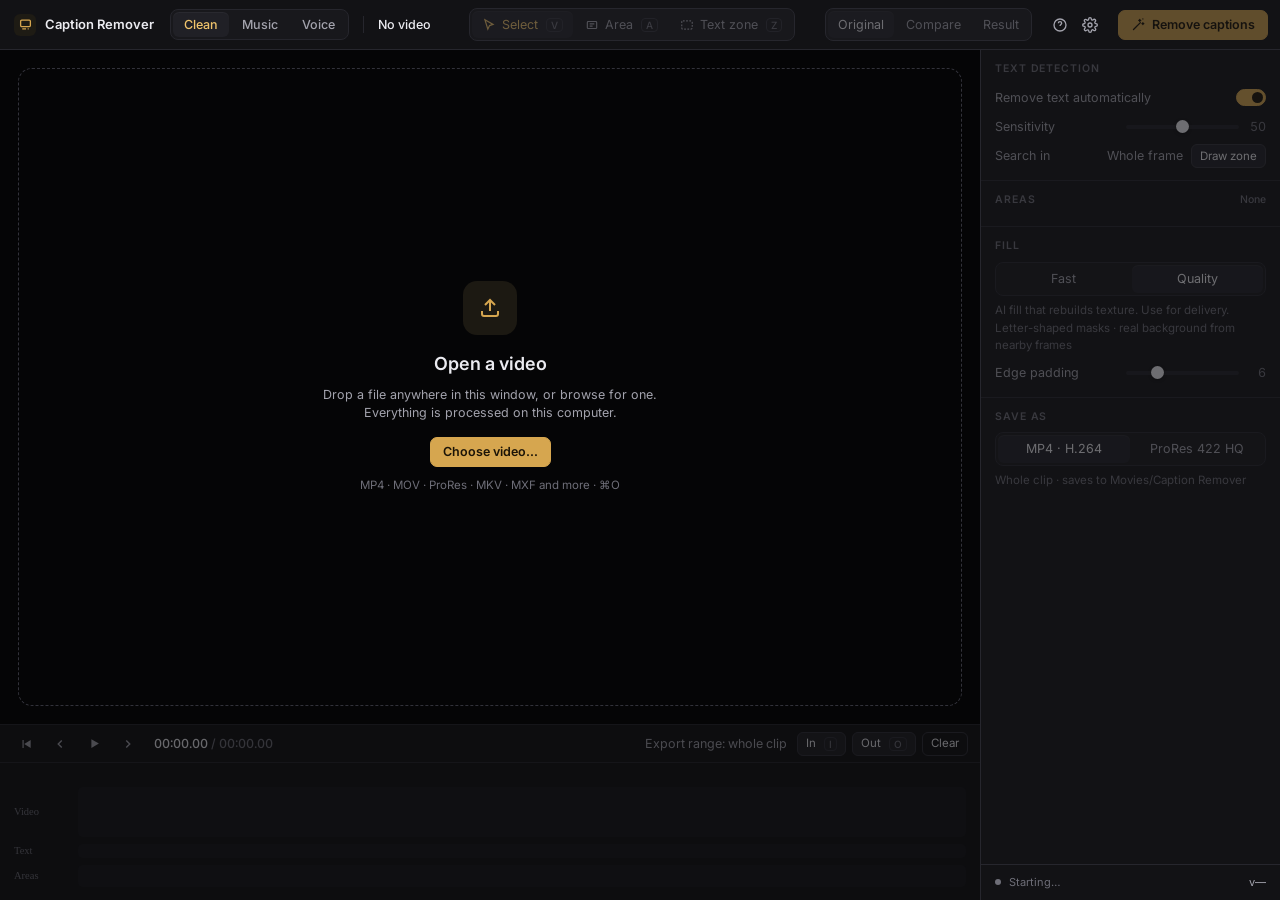
==== static/index.html @ a1551cdb "v1.6.1: verify GPU stem output against CPU, fresh stem cache, WAV stem playback, Export stems Co-Aut" ====
<!doctype html>
<html lang="en">
<head>
<meta charset="utf-8">
<meta name="viewport" content="width=device-width, initial-scale=1">
<title>Caption Remover</title>
<link rel="preconnect" href="https://fonts.googleapis.com">
<link href="https://fonts.googleapis.com/css2?family=Inter:wght@400;500;600;700&display=swap" rel="stylesheet">
<style>
:root{
  --bg:#0a0a0c; --p1:#121215; --p2:#18181c; --p3:#202026; --line:#26262d; --line2:#32323a;
  --tx:#ebebf0; --tx2:#a3a3ad; --tx3:#6e6e78;
  --gold:#d6a64f; --gold2:#f0c46c;
  --red:#ef5b5b; --amber:#f2b64a; --blue:#5aa2ff; --green:#41c48a;
  --tb:50px; --insp:300px; --tl:176px;
}
*{box-sizing:border-box;margin:0;padding:0}
html,body{height:100%;overflow:hidden;background:var(--bg);color:var(--tx);font:12.5px/1.4 Inter,-apple-system,system-ui,sans-serif;-webkit-font-smoothing:antialiased;user-select:none;-webkit-user-select:none}
button{font:inherit;color:inherit;background:none;border:0;cursor:pointer}
button:disabled{cursor:default;opacity:.4}
button:focus{outline:none} button:focus-visible{outline:2px solid rgba(214,166,79,.55);outline-offset:1px}
input[type=range]{-webkit-appearance:none;appearance:none;height:4px;border-radius:4px;background:var(--p3);outline:none;width:100%}
input[type=range]::-webkit-slider-thumb{-webkit-appearance:none;width:13px;height:13px;border-radius:50%;background:var(--tx);box-shadow:0 1px 3px rgba(0,0,0,.5)}
svg{display:block}

#app{display:grid;height:100vh;grid-template-rows:var(--tb) minmax(0,1fr) var(--tl);grid-template-columns:minmax(0,1fr) var(--insp);grid-template-areas:"tb tb" "stage insp" "tl insp"}
#tb{grid-area:tb} #stage{grid-area:stage} #insp{grid-area:insp} #tl{grid-area:tl}

/* ---------- toolbar ---------- */
#tb{display:flex;align-items:center;gap:14px;padding:0 12px 0 14px;background:var(--p1);border-bottom:1px solid var(--line);min-width:0}
.brand{display:flex;align-items:center;gap:9px;font-weight:600;font-size:13px;white-space:nowrap}
.brand i{width:22px;height:22px;border-radius:6px;background:#1e1b14;display:grid;place-items:center;color:var(--gold)}
.file{display:flex;align-items:center;gap:8px;min-width:0;padding-left:14px;border-left:1px solid var(--line);color:var(--tx2);overflow:hidden}
.file b{color:var(--tx);font-weight:500;max-width:240px;overflow:hidden;text-overflow:ellipsis;white-space:nowrap}
.file span{color:var(--tx3);white-space:nowrap}
.grow{flex:1}
.seg{display:flex;background:var(--p2);border:1px solid var(--line);border-radius:8px;padding:2px;gap:2px}
.seg button{display:flex;align-items:center;gap:6px;padding:5px 10px;border-radius:6px;color:var(--tx2);white-space:nowrap}
.seg button:hover:not(:disabled){color:var(--tx)}
.seg button.on{background:var(--p3);color:var(--tx);box-shadow:0 1px 0 rgba(255,255,255,.04) inset}
.seg.tools button.on{color:var(--gold2)}
kbd{font:500 10px Inter;color:var(--tx3);border:1px solid var(--line2);border-radius:4px;padding:0 4px;margin-left:2px}
.btn{display:inline-flex;align-items:center;justify-content:center;gap:6px;height:30px;padding:0 12px;border-radius:7px;background:var(--p3);border:1px solid var(--line2);color:var(--tx);white-space:nowrap}
.btn:hover:not(:disabled){border-color:#45454f}
.btn.gold{background:var(--gold);border-color:var(--gold);color:#1b1407;font-weight:600}
.btn.gold:hover:not(:disabled){background:var(--gold2);border-color:var(--gold2)}
.btn.sm{height:24px;padding:0 8px;font-size:11.5px;border-radius:6px}
.btn.ghost{background:none}

/* ---------- viewer ---------- */
#stage{position:relative;background:#050506;overflow:hidden;min-height:0}
#viewer{position:absolute;inset:0;display:flex;align-items:center;justify-content:center}
#vid,#fimg{display:block;object-fit:contain}
#after{position:absolute;display:none;pointer-events:none;object-fit:contain}
#divider{position:absolute;width:2px;background:var(--gold);display:none;cursor:ew-resize;z-index:4;touch-action:none}
#divider::after{content:"";position:absolute;top:50%;left:50%;width:22px;height:22px;transform:translate(-50%,-50%);border-radius:50%;background:var(--gold);box-shadow:0 2px 8px rgba(0,0,0,.6)}
#ov{position:absolute;inset:0;z-index:3;width:100%;height:100%}
.tag{position:absolute;top:10px;z-index:5;font-size:10.5px;font-weight:600;letter-spacing:.6px;padding:3px 8px;border-radius:5px;background:rgba(10,10,12,.78);display:none;pointer-events:none}
#tagL{left:10px} #tagR{right:10px;color:var(--gold2)}
#busy{position:absolute;inset:0;z-index:6;display:none;align-items:center;justify-content:center;background:rgba(5,5,6,.5)}
#busy div{display:flex;align-items:center;gap:10px;background:var(--p2);border:1px solid var(--line);padding:10px 14px;border-radius:9px}
.spin{display:inline-block;width:15px;height:15px;border-radius:50%;border:2px solid var(--line2);border-top-color:var(--gold);animation:sp .8s linear infinite;flex:none}
@keyframes sp{to{transform:rotate(360deg)}}
#empty{position:absolute;inset:18px;border:1.5px dashed var(--line2);border-radius:14px;display:flex;flex-direction:column;align-items:center;justify-content:center;gap:10px;text-align:center;z-index:7}
#empty .ic{width:54px;height:54px;border-radius:14px;background:#1c1912;color:var(--gold);display:grid;place-items:center;margin-bottom:6px}
#empty h2{font-size:18px;font-weight:600}
#empty p{color:var(--tx2);max-width:380px}
#empty .fmt{color:var(--tx3);font-size:11.5px}
#dropov{position:fixed;inset:6px;z-index:50;display:none;align-items:center;justify-content:center;background:rgba(10,10,12,.8);border:2px solid var(--gold);border-radius:12px;pointer-events:none}
#dropov div{font-size:16px;font-weight:600;color:var(--gold2)}

/* ---------- sheet (export) ---------- */
#sheet{position:absolute;inset:0;z-index:8;display:none;align-items:center;justify-content:center;background:rgba(5,5,6,.6)}
.card{width:380px;max-width:calc(100% - 32px);background:var(--p1);border:1px solid var(--line2);border-radius:12px;box-shadow:0 20px 50px rgba(0,0,0,.55);padding:18px}
.card h3{font-size:14px;font-weight:600;margin-bottom:12px;display:flex;align-items:center;gap:9px}
.sum{display:grid;grid-template-columns:76px 1fr;gap:7px 10px;margin-bottom:16px}
.sum dt{color:var(--tx3)} .sum dd{color:var(--tx);overflow:hidden;text-overflow:ellipsis;white-space:nowrap}
.acts{display:flex;justify-content:flex-end;gap:8px;flex-wrap:wrap}
.pbar{height:6px;background:var(--p3);border-radius:6px;overflow:hidden;margin:4px 0 8px}
.pbar i{display:block;height:100%;width:0;background:var(--gold);transition:width .35s}
.prow{display:flex;justify-content:space-between;color:var(--tx2);font-size:12px;margin-bottom:14px}
.err{color:var(--red);font-size:12px;margin:-4px 0 12px;word-break:break-word}
.ok{width:22px;height:22px;border-radius:50%;background:rgba(65,196,138,.15);color:var(--green);display:grid;place-items:center}

/* ---------- inspector ---------- */
#insp{background:var(--p1);border-left:1px solid var(--line);display:flex;flex-direction:column;min-height:0;overflow:hidden}
.sec{padding:12px 14px 11px;border-bottom:1px solid var(--line)}
.sec h4{font-size:10.5px;font-weight:600;letter-spacing:.9px;text-transform:uppercase;color:var(--tx3);margin-bottom:8px;display:flex;justify-content:space-between;align-items:center}
.sec h4 span{letter-spacing:0;text-transform:none;font-weight:500}
.row{display:flex;align-items:center;justify-content:space-between;gap:10px;min-height:26px}
.row+.row{margin-top:3px}
.row label{color:var(--tx2);white-space:nowrap}
.row .val{color:var(--tx3);font-variant-numeric:tabular-nums;width:24px;text-align:right}
.slider{display:flex;align-items:center;gap:8px;width:140px}
.tog{position:relative;width:30px;height:17px;flex:none}
.tog input{opacity:0;width:0;height:0;position:absolute}
.tog span{position:absolute;inset:0;border-radius:99px;background:var(--p3);border:1px solid var(--line2);transition:.15s;cursor:pointer}
.tog span::before{content:"";position:absolute;left:2px;top:2px;width:11px;height:11px;border-radius:50%;background:#d0d0d6;transition:.15s}
.tog input:checked+span{background:var(--gold);border-color:var(--gold)}
.tog input:checked+span::before{transform:translateX(13px);background:#1b1407}
.note{color:var(--tx3);font-size:11.5px;margin-top:6px;line-height:1.45}
.seg.full{width:100%} .seg.full button{flex:1;justify-content:center}
.area-card{background:var(--p2);border:1px solid var(--line);border-radius:8px;padding:9px 10px}
.area-card .t{display:flex;justify-content:space-between;align-items:center;margin-bottom:7px}
.area-card .t b{font-weight:600;color:var(--red)}
.area-card .t span{color:var(--tx2);font-variant-numeric:tabular-nums}
.grid2{display:grid;grid-template-columns:1fr 1fr;gap:6px}
#insp .foot{margin-top:auto;padding:10px 14px;display:flex;align-items:center;gap:8px;color:var(--tx3);font-size:11px;border-top:1px solid var(--line)}
#insp .foot .dot{width:6px;height:6px;border-radius:50%;background:var(--tx3)}
#insp .foot a{color:var(--tx2);cursor:pointer;margin-left:auto}
#insp .foot a:hover{color:var(--gold2)}
.disabled{opacity:.42;pointer-events:none}

/* ---------- timeline ---------- */
#tl{background:var(--p1);border-top:1px solid var(--line);display:flex;flex-direction:column;min-height:0}
.tlh{height:38px;flex:none;display:flex;align-items:center;gap:6px;padding:0 12px;border-bottom:1px solid var(--line)}
.ib{width:28px;height:26px;border-radius:6px;display:grid;place-items:center;color:var(--tx2)}
.ib:hover:not(:disabled){background:var(--p3);color:var(--tx)}
.tc{font:500 12.5px Inter;font-variant-numeric:tabular-nums;color:var(--tx);margin:0 8px 0 6px;min-width:150px}
.tc span{color:var(--tx3)}
.rng{color:var(--tx2);font-variant-numeric:tabular-nums;margin-right:4px;white-space:nowrap}
#tlwrap{flex:1;position:relative;min-height:0}
#tlc{position:absolute;inset:0;width:100%;height:100%;cursor:pointer;touch-action:none}

#toast{position:fixed;left:calc((100% - var(--insp))/2);bottom:calc(var(--tl) + 16px);transform:translateX(-50%) translateY(6px);background:#24242b;border:1px solid var(--line2);padding:8px 13px;border-radius:8px;opacity:0;transition:.18s;pointer-events:none;z-index:60;white-space:nowrap}
#toast.show{opacity:1;transform:translateX(-50%)}
#upd{position:fixed;top:calc(var(--tb) + 10px);right:calc(var(--insp) + 12px);width:310px;z-index:40;background:var(--p1);border:1px solid #5a4620;border-radius:11px;padding:13px 14px;box-shadow:0 14px 34px rgba(0,0,0,.5);display:none}
#upd b{color:var(--gold2);font-weight:600}
#upd .n{color:var(--tx2);font-size:11.5px;margin:5px 0 10px;max-height:52px;overflow:hidden}
#upd .acts{justify-content:flex-start}

/* ---------- settings & help ---------- */
.iconbar{display:flex;gap:2px}
#prefs{position:fixed;inset:0;z-index:70;display:none;align-items:center;justify-content:center;background:rgba(5,5,6,.62)}
.pcard{width:760px;height:520px;max-width:calc(100vw - 40px);max-height:calc(100vh - 40px);display:grid;grid-template-columns:186px 1fr;background:var(--p1);border:1px solid var(--line2);border-radius:14px;box-shadow:0 24px 60px rgba(0,0,0,.6);overflow:hidden}
.prail{background:var(--p2);border-right:1px solid var(--line);padding:16px 10px;display:flex;flex-direction:column;gap:2px}
.prail .ttl{display:flex;align-items:center;gap:9px;font-weight:600;padding:0 8px 14px}
.prail .ttl i{width:26px;height:26px;border-radius:7px;background:#1e1b14;color:var(--gold);display:grid;place-items:center}
.prail button{display:flex;align-items:center;gap:9px;padding:7px 9px;border-radius:7px;color:var(--tx2);text-align:left}
.prail button:hover{color:var(--tx);background:var(--p3)}
.prail button.on{background:var(--p3);color:var(--tx)}
.prail button svg{color:var(--tx3)} .prail button.on svg{color:var(--gold2)}
.prail .sp{flex:1}
.pbody{position:relative;display:flex;flex-direction:column;min-width:0;min-height:0}
.phead{display:flex;align-items:center;justify-content:space-between;padding:16px 20px 6px}
.phead h3{font-size:15px;font-weight:600}
.pclose{width:28px;height:28px;border-radius:7px;display:grid;place-items:center;color:var(--tx2)}
.pclose:hover{background:var(--p3);color:var(--tx)}
.ptab{display:none;padding:6px 20px 18px;overflow:hidden;flex:1;min-height:0}
.ptab.on{display:block}
.prow{display:flex;align-items:center;justify-content:space-between;gap:16px;padding:10px 0;border-bottom:1px solid var(--line)}
.prow:last-child{border-bottom:0}
.prow .l b{display:block;font-weight:500;color:var(--tx)}
.prow .l span{display:block;color:var(--tx3);font-size:11.5px;margin-top:2px;max-width:380px}
.path{max-width:300px;overflow:hidden;text-overflow:ellipsis;white-space:nowrap;color:var(--tx2);direction:rtl;text-align:left}
.steps{display:grid;grid-template-columns:1fr 1fr;gap:10px;margin:6px 0 14px}
.step{background:var(--p2);border:1px solid var(--line);border-radius:9px;padding:10px 11px}
.step b{display:flex;align-items:center;gap:7px;margin-bottom:3px;font-weight:600}
.step b i{width:18px;height:18px;border-radius:50%;background:var(--gold);color:#1b1407;font-style:normal;font-size:10.5px;display:grid;place-items:center}
.step span{color:var(--tx2);font-size:11.5px;line-height:1.45}
.keys{display:grid;grid-template-columns:repeat(3,1fr);gap:5px 14px;font-size:11.5px;color:var(--tx2)}
.keys div{display:flex;justify-content:space-between;align-items:center;gap:8px;white-space:nowrap} .keys kbd{margin:0;color:var(--tx2);white-space:nowrap}
.h5{font-size:10.5px;font-weight:600;letter-spacing:.9px;text-transform:uppercase;color:var(--tx3);margin:4px 0 8px}
.about{display:flex;gap:16px;align-items:center;padding:6px 0 14px;border-bottom:1px solid var(--line)}
.about .ai{width:64px;height:64px;border-radius:16px;background:#1c1912;color:var(--gold);display:grid;place-items:center;flex:none}
.about h2{font-size:17px;font-weight:600} .about p{color:var(--tx2);margin-top:2px}
.kv{display:grid;grid-template-columns:120px 1fr;gap:7px 12px;padding:12px 0;border-bottom:1px solid var(--line)}
.kv dt{color:var(--tx3)} .kv dd{color:var(--tx2)}
.credits{color:var(--tx3);font-size:11.5px;line-height:1.6;padding-top:10px}
.lnk{color:var(--gold2);cursor:pointer} .lnk:hover{text-decoration:underline}
.upbox{background:var(--p2);border:1px solid var(--line);border-radius:10px;padding:14px;margin:8px 0 6px}
.upbox .v{font-size:22px;font-weight:600;margin-bottom:2px}
/* ---------- Clean / Voice switch ---------- */
.wsw button{padding:4px 11px;font-weight:500}
.wsw button.on{color:var(--gold2)}
#voiceFrame{position:fixed;inset:0;width:100%;height:100%;border:0;z-index:90;display:none;background:var(--bg)}

/* ================= music tool ================= */
#app.music #stage,#app.music #insp,#app.music #tl,#app.music .file,#app.music #tools,#app.music #views,#app.music #exportBtn,#app.music .tbgrow2{display:none}
#musicView{display:none;grid-area:2/1/4/3;min-height:0;padding:10px;gap:8px;grid-template-columns:minmax(0,1fr) 250px;grid-template-rows:minmax(0,1fr) 46px minmax(0,1fr);background:var(--bg)}
#app.music #musicView{display:grid}
.deck{position:relative;background:var(--p1);border:1px solid var(--line);border-radius:12px;display:flex;flex-direction:column;min-height:0;min-width:0;overflow:hidden}
.deck.sel{border-color:#3d3524}
.deck.B.sel{border-color:#24364d}
.dhead{display:flex;align-items:center;gap:9px;height:34px;padding:0 10px;border-bottom:1px solid var(--line);flex:none;min-width:0}
.dbadge{width:22px;height:22px;border-radius:6px;display:grid;place-items:center;font-weight:700;font-size:12px;background:#2a2312;color:var(--gold2);flex:none}
.deck.B .dbadge{background:#14243a;color:#7cb6ff}
.dtitle{font-weight:600;white-space:nowrap;overflow:hidden;text-overflow:ellipsis;min-width:0}
.dmeta{color:var(--tx3);font-size:11.5px;white-space:nowrap;overflow:hidden;text-overflow:ellipsis;min-width:0}
.dsrc{flex:none;font-size:10.5px;padding:1px 6px;border-radius:99px;background:var(--p3);color:var(--tx2);white-space:nowrap}
.dsrc.fromst{background:rgba(65,196,138,.13);color:var(--green)}
.dsaved{font-size:11.5px;color:var(--tx2);white-space:nowrap;overflow:hidden;text-overflow:ellipsis;max-width:240px}
.dsaved a{color:var(--gold2);cursor:pointer}
.dwave{position:relative;flex:1;min-height:48px;cursor:grab;background:#0c0c0e;touch-action:none}
.dwave:active{cursor:grabbing}
.dwave canvas,.dover canvas{position:absolute;inset:0;width:100%;height:100%}
.dover{position:relative;height:22px;flex:none;cursor:pointer;border-top:1px solid var(--line);border-bottom:1px solid var(--line);background:#0e0e11}
.dempty{position:absolute;inset:34px 0 0 0;display:flex;flex-direction:column;align-items:center;justify-content:center;gap:6px;text-align:center;cursor:pointer;z-index:3;background:var(--p1)}
.dempty .ic{width:40px;height:40px;border-radius:11px;background:#1c1912;color:var(--gold);display:grid;place-items:center}
.deck.B .dempty .ic{background:#111b29;color:#7cb6ff}
.dempty b{font-size:14px} .dempty span{color:var(--tx3);font-size:12px}
.dbusy{position:absolute;inset:34px 0 0 0;display:none;align-items:center;justify-content:center;gap:10px;background:rgba(18,18,21,.86);z-index:4;color:var(--tx2)}
.dctl{display:grid;grid-template-columns:130px 202px 200px minmax(0,1fr);gap:0;height:100px;flex:none}
.dctl>div{padding:8px 10px;border-right:1px solid var(--line);min-width:0;display:flex;flex-direction:column;gap:5px}
.dctl>div:last-child{border-right:0}
.dl{font-size:10px;font-weight:600;letter-spacing:.9px;text-transform:uppercase;color:var(--tx3);display:flex;justify-content:space-between;align-items:center;gap:6px;white-space:nowrap}
.dl span{letter-spacing:0;text-transform:none;font-weight:500;color:var(--tx2)}
.trow{display:flex;align-items:center;gap:4px}
.trow .ibtn{width:24px}
.pbtn{width:38px;height:38px;border-radius:10px;background:var(--gold);color:#1b1407;display:grid;place-items:center;flex:none}
.pbtn:hover:not(:disabled){background:var(--gold2)}
.deck.B .pbtn{background:#4f8fe0;color:#08111f} .deck.B .pbtn:hover:not(:disabled){background:#6aa4ef}
.cbtn{height:38px;padding:0 8px;border-radius:10px;border:1px solid var(--line2);background:var(--p3);font-weight:600;font-size:11.5px}
.ibtn{width:26px;height:24px;border-radius:6px;border:1px solid var(--line2);background:var(--p3);display:grid;place-items:center;font-size:13px;line-height:1;color:var(--tx)}
.ibtn:hover:not(:disabled){border-color:#4a4a55}
.dtime{font-variant-numeric:tabular-nums;font-size:11.5px;color:var(--tx2);white-space:nowrap}
.dtime b{color:var(--tx);font-weight:600}
.bigv{font-size:17px;font-weight:700;font-variant-numeric:tabular-nums;white-space:nowrap;overflow:hidden;text-overflow:ellipsis}
.bigv small{font-size:11px;font-weight:500;color:var(--tx3);margin-left:4px}
.krow{display:flex;align-items:center;gap:3px}
.krow .sv{min-width:26px;text-align:center;font-weight:600;font-variant-numeric:tabular-nums}
.minib{height:24px;padding:0 7px;border-radius:6px;border:1px solid var(--line2);background:var(--p3);font-size:11px;white-space:nowrap}
.minib:hover:not(:disabled){border-color:#4a4a55}
.minib.on{background:var(--gold);border-color:var(--gold);color:#1b1407;font-weight:600}
.deck input[type=range]{height:3px}
.trange{display:flex;align-items:center;gap:6px}
.trange input{flex:1;min-width:40px}
.stems{display:grid;gap:4px 6px;grid-template-columns:repeat(var(--n,4),minmax(0,1fr));align-content:start}
.stem{display:flex;flex-direction:column;gap:3px;min-width:0}
.stem .sn{font-size:10.5px;font-weight:600;white-space:nowrap;overflow:hidden;text-overflow:ellipsis;display:flex;align-items:center;gap:4px}
.stem .sn i{width:7px;height:7px;border-radius:2px;flex:none}
.stem .sb{display:flex;gap:3px}
.stem .sb button{flex:1;height:20px;border-radius:5px;border:1px solid var(--line2);background:var(--p3);font-size:10px;font-weight:700;color:var(--tx2)}
.stem .sb button.m.on{background:#5a2222;border-color:#7a2d2d;color:#ffb3b3}
.stem .sb button.s.on{background:#5a4a1c;border-color:var(--gold);color:var(--gold2)}
.stem input{width:100%}
.stem.off .sn{color:var(--tx3);text-decoration:line-through}
.splitbox{display:flex;flex-direction:column;gap:6px;justify-content:center;height:100%}
.splitbox .note{margin:0}
.splitbox select{background:var(--p2);color:var(--tx);border:1px solid var(--line2);border-radius:6px;padding:3px 5px;font:inherit;font-size:11.5px}
.sprog{height:5px;background:var(--p3);border-radius:5px;overflow:hidden}
.sprog i{display:block;height:100%;width:0;background:var(--green);transition:width .3s}
#mixer{grid-column:1;grid-row:2;display:flex;align-items:center;gap:10px;padding:0 10px;background:var(--p1);border:1px solid var(--line);border-radius:12px;min-width:0}
#mixer .lbl{font-size:10px;font-weight:600;letter-spacing:.9px;text-transform:uppercase;color:var(--tx3)}
#mixer .grp{display:flex;align-items:center;gap:6px;white-space:nowrap}
#mixer .sep{width:1px;height:24px;background:var(--line)}
#mixStatus{font-size:11.5px;color:var(--tx2);white-space:nowrap;overflow:hidden;text-overflow:ellipsis;min-width:0;flex:1}
#mixStatus .mok{color:var(--green)} #mixStatus .mno{color:var(--amber)}
#xfade{width:120px}
#crate{grid-column:2;grid-row:1/4;background:var(--p1);border:1px solid var(--line);border-radius:12px;display:flex;flex-direction:column;min-height:0;overflow:hidden}
#crate .mhead{display:flex;align-items:center;justify-content:space-between;padding:0 10px;height:34px;border-bottom:1px solid var(--line);flex:none}
#crate h4{font-size:10.5px;font-weight:600;letter-spacing:.9px;text-transform:uppercase;color:var(--tx3)}
#crateRows{flex:1;min-height:0;overflow:hidden;display:flex;flex-direction:column}
.crow{display:grid;grid-template-columns:minmax(0,1fr) auto;gap:2px 6px;padding:6px 10px;border-bottom:1px solid var(--line);height:52px;align-content:center}
.crow .nm{font-weight:500;white-space:nowrap;overflow:hidden;text-overflow:ellipsis}
.crow .sub{grid-column:1;color:var(--tx3);font-size:11px;white-space:nowrap;overflow:hidden;text-overflow:ellipsis}
.crow .fit{font-size:11px;font-weight:700;text-align:right}
.crow .ld{grid-row:2;grid-column:2;display:flex;gap:3px}
.crow .ld button{width:22px;height:18px;border-radius:5px;border:1px solid var(--line2);background:var(--p3);font-size:10px;font-weight:700}
.crow .ld button.a:hover{border-color:var(--gold);color:var(--gold2)} .crow .ld button.b:hover{border-color:#4f8fe0;color:#7cb6ff}
.crow .ld button.x{color:var(--tx3)}
.cempty{flex:1;display:flex;flex-direction:column;align-items:center;justify-content:center;gap:6px;text-align:center;padding:16px;color:var(--tx3);font-size:12px;cursor:pointer}
.cempty b{color:var(--tx2);font-size:13px}
.cpager{display:flex;align-items:center;justify-content:space-between;gap:6px;padding:6px 10px;border-top:1px solid var(--line);color:var(--tx3);font-size:11px;flex:none}
#musicView.kb{grid-template-rows:minmax(0,1fr) 46px minmax(0,1fr) 134px}
#musicView.kb #crate{grid-row:1/5}
#kbd{display:none;grid-column:1;grid-row:4;background:var(--p1);border:1px solid var(--line);border-radius:12px;min-width:0;min-height:0;overflow:hidden;padding:8px;gap:10px}
#musicView.kb #kbd{display:flex}
#kbd .kside{display:flex;flex-direction:column;gap:6px;width:218px;flex:none;justify-content:space-between}
#kbd .krow{display:flex;align-items:center;gap:6px;white-space:nowrap}
#kbd .krow .lbl{width:44px;flex:none}
#kbd .kinfo{font-size:11.5px;line-height:16px;color:var(--tx2);white-space:nowrap;overflow:hidden;text-overflow:ellipsis}
#kbd .kinfo b{color:var(--gold2);font-weight:600}
#kbd .seg button{padding:3px 8px;font-size:11.5px}
#kbd .minib.on{color:var(--gold2);border-color:rgba(214,170,90,.5)}
#kbKeys{position:relative;flex:1;min-width:0;height:100%;user-select:none;-webkit-user-select:none;touch-action:none;cursor:pointer}
#kbKeys .wk,#kbKeys .bk{position:absolute;top:0;border-radius:0 0 5px 5px;display:flex;flex-direction:column;justify-content:flex-end;align-items:center;font-size:10px;font-weight:600;padding-bottom:5px;box-sizing:border-box;transition:background .06s}
#kbKeys .wk{height:100%;background:linear-gradient(#e9e6df,#f7f5f0);border:1px solid #2a2a2e;color:#55524c}
#kbKeys .bk{height:62%;background:linear-gradient(#26262a,#141416);border:1px solid #000;color:#b9b6ae;z-index:2;font-size:9px;padding-bottom:4px}
#kbKeys .wk.sc{background:linear-gradient(#e9dcc0,#f6ead0)}
#kbKeys .bk.sc{background:linear-gradient(#6b5528,#3f3216)}
#kbKeys .wk.tn{background:linear-gradient(#e3c27e,#f1d597);color:#3b2a08}
#kbKeys .bk.tn{background:linear-gradient(#b48a3c,#7d5d22);color:#fff3d6}
#kbKeys .wk.dn{background:#cfc9bc!important} #kbKeys .bk.dn{background:#4d4d55!important}
#kbKeys .oc{position:absolute;top:3px;font-size:9px;color:#8b877e;pointer-events:none;z-index:1}
#kbKeys .nm{pointer-events:none}
#kbKeys.nonames .nm{display:none}
#mxKeys{display:flex;align-items:center;gap:5px;white-space:nowrap;flex:none} #mxKeys svg{flex:none}
.stemsBox .dl .sx{font-size:10.5px;color:var(--gold2);padding:0 4px;border-radius:4px;letter-spacing:0;text-transform:none;font-weight:600}
.stemsBox .dl .sx:hover{background:var(--p3)}
#keyMenu{position:fixed;z-index:80;display:none;background:var(--p1);border:1px solid var(--line2);border-radius:10px;box-shadow:0 14px 34px rgba(0,0,0,.55);padding:6px;width:240px}
#keyMenu .t{font-size:10.5px;letter-spacing:.8px;text-transform:uppercase;color:var(--tx3);padding:4px 6px}
#keyMenu button{display:flex;justify-content:space-between;width:100%;padding:6px 8px;border-radius:6px;color:var(--tx2)}
#keyMenu button:hover{background:var(--p3);color:var(--tx)}
#keyMenu select{width:100%;margin-top:6px;background:var(--p2);color:var(--tx);border:1px solid var(--line2);border-radius:6px;padding:5px;font:inherit}
.keybtn{display:inline-flex;align-items:center;gap:3px;cursor:pointer;border-radius:5px;padding:0 2px;margin:0 -2px}
.keybtn:hover{background:var(--p3)}
#wsw{margin-left:2px}
</style>
<script src="/vendor/SignalsmithStretch.js"></script>
</head>
<body>
<div id="app">
  <!-- ================= toolbar ================= -->
  <header id="tb">
    <div class="brand"><i><svg width="13" height="13" viewBox="0 0 24 24" fill="none" stroke="currentColor" stroke-width="2.4"><rect x="3" y="4" width="18" height="12" rx="2"/><path d="M6 20h7M16 20h2"/></svg></i>Caption Remover</div>
    <div class="seg wsw" id="wsw" title="Switch workspace"><button data-w="clean" class="on" title="Remove captions and graphics from video">Clean</button><button data-w="music" title="Find songs that blend: tempo, key, transpose preview">Music</button><button data-w="voice" title="Transcribe, translate, dub and voiceover">Voice</button></div>
    <div class="file"><b id="fName">No video</b><span id="fMeta"></span></div>
    <div class="grow"></div>
    <div class="seg tools" id="tools">
      <button data-t="select" class="on" title="Select, move and resize areas (V)"><svg width="14" height="14" viewBox="0 0 24 24" fill="none" stroke="currentColor" stroke-width="2"><path d="M5 3l14 8-6 2-3 6z"/></svg>Select<kbd>V</kbd></button>
      <button data-t="area" title="Draw an area to remove: logos, lower thirds, graphics (A)"><svg width="14" height="14" viewBox="0 0 24 24" fill="none" stroke="currentColor" stroke-width="2"><rect x="4" y="6" width="16" height="12" rx="1.5"/><path d="M8 10h8M8 14h5"/></svg>Area<kbd>A</kbd></button>
      <button data-t="zone" title="Limit automatic text removal to a zone (Z)"><svg width="14" height="14" viewBox="0 0 24 24" fill="none" stroke="currentColor" stroke-width="2" stroke-dasharray="3 2.5"><rect x="3" y="5" width="18" height="14" rx="2"/></svg>Text zone<kbd>Z</kbd></button>
    </div>
    <div class="grow"></div>
    <div class="seg" id="views">
      <button data-v="original" class="on" title="Original (1)">Original</button>
      <button data-v="compare" title="Before / after split on this frame (2)">Compare</button>
      <button data-v="result" title="Result on this frame (3)">Result</button>
    </div>
    <div class="iconbar"><button class="ib" id="helpBtn" title="Help (?)"><svg width="16" height="16" viewBox="0 0 24 24" fill="none" stroke="currentColor" stroke-width="2"><circle cx="12" cy="12" r="9"/><path d="M9.5 9.5a2.5 2.5 0 015 0c0 1.7-2.5 2-2.5 4"/><path d="M12 17h.01"/></svg></button><button class="ib" id="setBtn" title="Settings (⌘,)"><svg width="16" height="16" viewBox="0 0 24 24" fill="none" stroke="currentColor" stroke-width="2"><circle cx="12" cy="12" r="3"/><path d="M19.4 15a1.7 1.7 0 00.3 1.8l.1.1a2 2 0 11-2.8 2.8l-.1-.1a1.7 1.7 0 00-1.8-.3 1.7 1.7 0 00-1 1.5V21a2 2 0 11-4 0v-.1a1.7 1.7 0 00-1.1-1.5 1.7 1.7 0 00-1.8.3l-.1.1a2 2 0 11-2.8-2.8l.1-.1a1.7 1.7 0 00.3-1.8 1.7 1.7 0 00-1.5-1H3a2 2 0 110-4h.1a1.7 1.7 0 001.5-1.1 1.7 1.7 0 00-.3-1.8l-.1-.1a2 2 0 112.8-2.8l.1.1a1.7 1.7 0 001.8.3H9a1.7 1.7 0 001-1.5V3a2 2 0 114 0v.1a1.7 1.7 0 001 1.5 1.7 1.7 0 001.8-.3l.1-.1a2 2 0 112.8 2.8l-.1.1a1.7 1.7 0 00-.3 1.8V9a1.7 1.7 0 001.5 1H21a2 2 0 110 4h-.1a1.7 1.7 0 00-1.5 1z"/></svg></button></div>
    <button class="btn gold" id="exportBtn" disabled title="Remove captions and save a clean copy (⌘E)"><svg width="15" height="15" viewBox="0 0 24 24" fill="none" stroke="currentColor" stroke-width="2.1" stroke-linecap="round"><path d="M4 20L15 9"/><path d="M14 4v3M12.5 5.5h3M19 9v3M17.5 10.5h3M19 3l.01 0"/></svg>Remove captions</button>
  </header>

  <!-- ================= viewer ================= -->
  <main id="stage">
    <div id="viewer">
      <video id="vid" preload="auto" muted playsinline style="display:none"></video>
      <img id="fimg" alt="" style="display:none">
    </div>
    <img id="after" alt="">
    <div id="divider"></div>
    <canvas id="ov"></canvas>
    <div class="tag" id="tagL">ORIGINAL</div><div class="tag" id="tagR">RESULT</div>
    <div id="empty">
      <div class="ic"><svg width="24" height="24" viewBox="0 0 24 24" fill="none" stroke="currentColor" stroke-width="2"><path d="M12 15V4M7 9l5-5 5 5"/><path d="M4 15v3a2 2 0 002 2h12a2 2 0 002-2v-3"/></svg></div>
      <h2>Open a video</h2>
      <p>Drop a file anywhere in this window, or browse for one. Everything is processed on this computer.</p>
      <button class="btn gold" id="browse" style="margin-top:6px">Choose video…</button>
      <div class="fmt">MP4 · MOV · ProRes · MKV · MXF and more · ⌘O</div>
    </div>
    <div id="busy"><div><i class="spin"></i><span id="busyTxt">Working…</span></div></div>
    <div id="sheet"><div class="card" id="card"></div></div>
  </main>

  <!-- ================= inspector ================= -->
  <aside id="insp">
    <div class="sec gate">
      <h4>Text detection <span id="scanInfo"></span></h4>
      <div class="row"><label for="auto">Remove text automatically</label><label class="tog"><input type="checkbox" id="auto" checked><span></span></label></div>
      <div class="row"><label>Sensitivity</label><div class="slider"><input type="range" id="sens" min="0" max="1" step="0.05" value="0.5"><span class="val" id="sensV">50</span></div></div>
      <div class="row"><label>Search in</label><div style="display:flex;gap:8px;align-items:center"><span id="zoneTxt" style="color:var(--tx2)">Whole frame</span><button class="btn sm" id="zoneBtn">Draw zone</button></div></div>
    </div>
    <div class="sec gate">
      <h4>Areas <span id="areaCount">None</span></h4>
      <div id="areaBox"></div>
    </div>
    <div class="sec gate">
      <h4>Fill</h4>
      <div class="seg full" id="mode"><button data-v="fast">Fast</button><button data-v="quality" class="on">Quality</button></div>
      <div class="note" id="modeNote">AI fill that rebuilds texture. Use for delivery.</div>
      <div class="note" id="smartNote" style="margin-top:2px"></div>
      <div class="row" style="margin-top:6px"><label>Edge padding</label><div class="slider"><input type="range" id="pad" min="0" max="24" step="1" value="6"><span class="val" id="padV">6</span></div></div>
    </div>
    <div class="sec gate" style="border-bottom:0">
      <h4>Save as</h4>
      <div class="seg full" id="fmt"><button data-v="mp4" class="on">MP4 · H.264</button><button data-v="prores">ProRes 422 HQ</button></div>
      <div class="note" id="rangeNote">Whole clip</div>
    </div>
    <div class="foot"><i class="dot" id="devDot"></i><span id="devTxt">Starting…</span><a id="verLink" title="Check for updates">v—</a></div>
  </aside>

  <!-- ================= timeline ================= -->
  <footer id="tl" class="disabled">
    <div class="tlh">
      <button class="ib" id="bStart" title="Go to start (Home)"><svg width="14" height="14" viewBox="0 0 24 24" fill="currentColor"><path d="M6 5h2v14H6zM20 5v14L9 12z"/></svg></button>
      <button class="ib" id="bBack" title="Previous frame (←, ⇧← = 10 frames)"><svg width="14" height="14" viewBox="0 0 24 24" fill="none" stroke="currentColor" stroke-width="2.4"><path d="M15 6l-6 6 6 6"/></svg></button>
      <button class="ib" id="bPlay" title="Play / pause (Space)"><svg id="playIc" width="15" height="15" viewBox="0 0 24 24" fill="currentColor"><path d="M7 5v14l12-7z"/></svg></button>
      <button class="ib" id="bFwd" title="Next frame (→, ⇧→ = 10 frames)"><svg width="14" height="14" viewBox="0 0 24 24" fill="none" stroke="currentColor" stroke-width="2.4"><path d="M9 6l6 6-6 6"/></svg></button>
      <div class="tc" id="tc">00:00.00 <span>/ 00:00.00</span></div>
      <div class="grow"></div>
      <span class="rng" id="rngTxt">Export range: whole clip</span>
      <button class="btn sm" id="bIn" title="Export starts at the playhead (I)">In<kbd>I</kbd></button>
      <button class="btn sm" id="bOut" title="Export ends at the playhead (O)">Out<kbd>O</kbd></button>
      <button class="btn sm ghost" id="bClr" title="Export the whole clip">Clear</button>
    </div>
    <div id="tlwrap"><canvas id="tlc"></canvas></div>
  </footer>
  <!-- ================= music tool ================= -->
  <section id="musicView">
    <div class="deck A" id="deckA" data-d="A"></div>
    <div id="mixer">
      <div class="grp"><button class="btn sm gold" id="mxPlay" title="Play / pause both decks together (Shift+Space)"><svg id="mxPlayIc" width="12" height="12" viewBox="0 0 24 24" fill="currentColor"><path d="M7 5v14l12-7z"/></svg><span id="mxPlayT">Play both</span></button></div>
      <div class="sep"></div>
      <div class="grp"><span class="lbl">Tempo</span><div class="seg" id="mxSync"><button data-v="free" class="on" title="Each deck keeps its own tempo">Independent</button><button data-v="sync" title="Lock both decks to one master tempo">Sync</button></div>
        <span class="lbl" id="mxLeadL" style="margin-left:4px">Leader</span><div class="seg" id="mxLead"><button data-v="A" class="on">A</button><button data-v="B">B</button></div>
        <button class="minib" id="mxAlign" title="Line up Deck B's beats with Deck A's (or the follower's with the leader's)">Align beats</button></div>
      <div class="sep"></div>
      <div id="mixStatus">Load a song into each deck</div>
      <div class="grp"><span class="lbl">A</span><input type="range" id="xfade" min="0" max="1" step="0.01" value="0.5" title="Crossfader (double-click to centre)"><span class="lbl">B</span></div>
      <button class="minib" id="mxKeys" title="Show a piano keyboard to check the key by ear (K)"><svg width="14" height="12" viewBox="0 0 28 20" fill="none" stroke="currentColor" stroke-width="2"><rect x="1" y="1" width="26" height="18" rx="2"/><path d="M8 1v18M14 1v18M20 1v18" stroke-width="1.6"/><path d="M6 1h4v10H6zM12 1h4v10h-4zM18 1h4v10h-4z" fill="currentColor" stroke="none"/></svg>Keys</button>
    </div>
    <div class="deck B" id="deckB" data-d="B"></div>
    <div id="kbd">
      <div class="kside">
        <div class="krow"><span class="lbl">Show</span><div class="seg" id="kbScale" title="Light up the notes of a deck's key (follows any key change you make)"><button data-v="off">Off</button><button data-v="sel">Selected</button><button data-v="A">A</button><button data-v="B">B</button></div></div>
        <div class="kinfo" id="kbInfo">Click the keys to play</div>
        <div class="krow"><button class="minib" id="kbNames" title="Note names on the keys (on / off)">Names</button><button class="minib" id="kbType" title="Play from your computer keyboard: A W S E D F T G Y H U J K; Z / X change octave">Type</button>
          <button class="minib" id="kbDn" title="Octave down (Z)">◀</button><span class="lbl" id="kbOct" style="width:auto">C3</span><button class="minib" id="kbUp" title="Octave up (X)">▶</button></div>
        <div class="krow"><button class="minib" id="kbChord" title="Play the key's root chord">Chord</button><button class="minib" id="kbRun" title="Play the key's scale up and down">Scale</button><button class="minib" id="kbDrone" title="Hold the key's root note under the music — if it sounds settled, that's the key">Drone</button><input type="range" id="kbVol" min="0" max="1" step="0.01" value="0.6" title="Keyboard volume" style="width:52px"></div>
      </div>
      <div id="kbKeys"></div>
    </div>
    <div id="crate">
      <div class="mhead"><h4>Library <span id="crCount" style="letter-spacing:0;text-transform:none;font-weight:500"></span></h4><button class="btn sm" id="crAdd" title="Add songs (⌘O)">Add songs…</button></div>
      <div id="crateRows"></div>
      <div class="cpager" id="crPager"></div>
    </div>
  </section>
</div>
<input type="file" id="mFile" accept="audio/*,video/*,.mp3,.wav,.m4a,.aac,.flac,.ogg,.aiff,.aif" hidden multiple>
<div id="keyMenu"></div>

<input type="file" id="file" accept="video/*,.mov,.mxf,.mkv,.avi,.m4v,.webm" hidden>

<div id="prefs">
 <div class="pcard">
  <nav class="prail">
   <div class="ttl"><i><svg width="14" height="14" viewBox="0 0 24 24" fill="none" stroke="currentColor" stroke-width="2.4"><rect x="3" y="4" width="18" height="12" rx="2"/><path d="M6 20h7M16 20h2"/></svg></i>Caption Remover</div>
   <button data-p="general" class="on"><svg width="15" height="15" viewBox="0 0 24 24" fill="none" stroke="currentColor" stroke-width="2" stroke-linecap="round"><circle cx="12" cy="12" r="3"/><path d="M12 2v3M12 19v3M2 12h3M19 12h3M4.9 4.9l2.1 2.1M17 17l2.1 2.1M4.9 19.1L7 17M17 7l2.1-2.1"/></svg>General</button>
   <button data-p="removal"><svg width="15" height="15" viewBox="0 0 24 24" fill="none" stroke="currentColor" stroke-width="2" stroke-linecap="round"><path d="M4 20L15 9"/><path d="M14 4v3M12.5 5.5h3M19 9v3M17.5 10.5h3"/></svg>Removal</button>
   <button data-p="updates"><svg width="15" height="15" viewBox="0 0 24 24" fill="none" stroke="currentColor" stroke-width="2" stroke-linecap="round"><path d="M21 12a9 9 0 11-3-6.7L21 8"/><path d="M21 3v5h-5"/></svg>Updates</button>
   <button data-p="help"><svg width="15" height="15" viewBox="0 0 24 24" fill="none" stroke="currentColor" stroke-width="2" stroke-linecap="round"><circle cx="12" cy="12" r="9"/><path d="M9.5 9.5a2.5 2.5 0 015 0c0 1.7-2.5 2-2.5 4"/><path d="M12 17h.01"/></svg>Help</button>
   <button data-p="about"><svg width="15" height="15" viewBox="0 0 24 24" fill="none" stroke="currentColor" stroke-width="2" stroke-linecap="round"><circle cx="12" cy="12" r="9"/><path d="M12 11v6M12 7.5h.01"/></svg>About</button>
   <div class="sp"></div>
   <div style="color:var(--tx3);font-size:11px;padding:0 9px" id="pVer">v—</div>
  </nav>
  <div class="pbody">
   <div class="phead"><h3 id="pTitle">General</h3><button class="pclose" id="pClose" title="Close (Esc)"><svg width="15" height="15" viewBox="0 0 24 24" fill="none" stroke="currentColor" stroke-width="2" stroke-linecap="round"><path d="M6 6l12 12M18 6L6 18"/></svg></button></div>

   <section class="ptab on" data-p="general">
    <div class="prow"><div class="l"><b>Save cleaned videos to</b><span class="path" id="pOut" title="">—</span></div>
      <div style="display:flex;gap:6px"><button class="btn sm" id="pOutShow">Show</button><button class="btn sm" id="pOutChange">Change…</button></div></div>
    <div class="prow"><div class="l"><b>Default quality</b><span>Used for each new video. You can still switch per video.</span></div>
      <div class="seg" id="pMode"><button data-v="fast">Fast</button><button data-v="quality">Quality</button></div></div>
    <div class="prow"><div class="l"><b>Default format</b><span>MP4 for sharing, ProRes for editing in Premiere or Resolve.</span></div>
      <div class="seg" id="pFmt"><button data-v="mp4">MP4</button><button data-v="prores">ProRes 422 HQ</button></div></div>
    <div class="prow"><div class="l"><b>Check for updates automatically</b><span>Looks once each time the app opens. Nothing installs without your click.</span></div>
      <label class="tog"><input type="checkbox" id="pAuto"><span></span></label></div>
   </section>

   <section class="ptab" data-p="removal">
    <div class="prow"><div class="l"><b>Letter-shaped masks</b><span>Removes only the letters, outlines and caption boxes, not whole rectangles. Gives much cleaner results.</span></div>
      <label class="tog"><input type="checkbox" id="pPrecise"><span></span></label></div>
    <div class="prow"><div class="l"><b>Use real background from nearby frames</b><span>When the camera or captions move, copies what was actually behind the text instead of guessing.</span></div>
      <label class="tog"><input type="checkbox" id="pTemporal"><span></span></label></div>
    <div class="prow"><div class="l"><b>Steady fill on still shots</b><span>Keeps patches from shimmering when the camera doesn't move.</span></div>
      <label class="tog"><input type="checkbox" id="pStab"><span></span></label></div>
    <div class="prow"><div class="l"><b>Look for text</b><span>More often catches fast word-by-word captions sooner, but takes longer.</span></div>
      <div class="seg" id="pEvery"><button data-v="1">Every frame</button><button data-v="2">Every 2nd</button><button data-v="3">Every 3rd</button></div></div>
    <div style="display:flex;justify-content:flex-end;padding-top:12px"><button class="btn sm ghost" id="pReset">Restore recommended</button></div>
   </section>

   <section class="ptab" data-p="updates">
    <div class="upbox"><div class="v" id="uCur">v—</div><div style="color:var(--tx2)" id="uStatus">Checking…</div></div>
    <div class="note" id="uNotes" style="min-height:40px;margin:10px 0 14px;color:var(--tx2)"></div>
    <div style="display:flex;gap:8px"><button class="btn gold" id="uCheck">Check now</button><button class="btn" id="uInstall" style="display:none">Update now</button></div>
    <div class="note" style="margin-top:16px">Updates are small (a few hundred KB) and keep your settings. If an update ever fails to start, the app automatically goes back to the previous version.</div>
   </section>

   <section class="ptab" data-p="help">
    <div class="steps">
     <div class="step"><b><i>1</i>Open a video</b><span>Drop it on the window or press ⌘O. Text is found automatically and shown in amber.</span></div>
     <div class="step"><b><i>2</i>Mark anything else</b><span>Use the Area tool (A) for logos, lower thirds or stickers. Drag its ends on the timeline to set when it shows.</span></div>
     <div class="step"><b><i>3</i>Check a frame</b><span>Press Compare (2) to see before and after. Adjust padding or the text zone if something remains.</span></div>
     <div class="step"><b><i>4</i>Remove captions</b><span>Press the gold button (⌘E). Set In and Out (I, O) to do only part of the clip.</span></div>
    </div>
    <div class="h5">Shortcuts</div>
    <div class="keys">
     <div>Play / pause<kbd>Space</kbd></div><div>Frame back / fwd<kbd>← →</kbd></div><div>10 frames<kbd>⇧ ← →</kbd></div>
     <div>Select<kbd>V</kbd></div><div>Area tool<kbd>A</kbd></div><div>Text zone<kbd>Z</kbd></div>
     <div>Set In / Out<kbd>I  O</kbd></div><div>Before / after views<kbd>1 2 3</kbd></div><div>Delete area<kbd>⌫</kbd></div>
     <div>Music: key / piano<kbd>[ ]  K</kbd></div><div>Open video / songs<kbd>⌘O</kbd></div><div>Remove captions<kbd>⌘E</kbd></div><div>Settings<kbd>⌘,</kbd></div>
    </div>
    <div class="h5" style="margin-top:14px">Tips</div>
    <div class="note" style="margin-top:0;color:var(--tx2)">Need captions, a dub or a re-said line? Switch to <b style="color:var(--tx)">Voice</b> at the top left. Real text in the scene getting removed? Draw a Text zone over the captions. Leftover outlines? Raise Edge padding. Missed faint text? Raise Sensitivity.</div>
   </section>

   <section class="ptab" data-p="about">
    <div class="about"><div class="ai"><svg width="30" height="30" viewBox="0 0 24 24" fill="none" stroke="currentColor" stroke-width="1.8"><rect x="3" y="4" width="18" height="12" rx="2"/><path d="M6 20h7M16 20h2"/></svg></div>
     <div><h2>Caption Remover</h2><p>Removes burned-in captions, subtitles and graphics from video, entirely on this computer.</p></div></div>
    <dl class="kv"><dt>Version</dt><dd id="aVer">—</dd><dt>Processing on</dt><dd id="aDev">—</dd><dt>Made by</dt><dd>The Tru Studio · <span class="lnk" id="aSite">thetrustudio.com</span></dd>
     <dt>Troubleshooting</dt><dd><span class="lnk" id="aLog">Show log file</span> · <span class="lnk" id="aData">Show app data folder</span></dd></dl>
    <div class="credits">Built with open-source software: LaMa inpainting model (Apache 2.0), EasyOCR / CRAFT text detection (Apache 2.0), Demucs stem separation (MIT), BS-RoFormer vocal separation (MIT code), Signalsmith Stretch (MIT), librosa (ISC), Rubber Band via pedalboard (GPL), PyTorch (BSD), OpenCV (Apache 2.0), FFmpeg (LGPL/GPL). Voice tools: Voicebox (MIT), Whisper (MIT) and the voice models it downloads, each under its own licence. © 2026 The Tru Studio.</div>
   </section>
  </div>
 </div>
</div>
<iframe id="voiceFrame" title="Voice"></iframe>
<div id="dropov"><div id="dropTxt">Drop to open</div></div>
<div id="toast"></div>
<div id="upd">
  <div><b id="updT">Update available</b></div>
  <div class="n" id="updN"></div>
  <div class="pbar" id="updBar" style="display:none"><i id="updBarI"></i></div>
  <div class="err" id="updE" style="margin:0 0 8px"></div>
  <div class="acts"><button class="btn gold sm" id="updGo">Update now</button><button class="btn sm ghost" id="updLater">Later</button></div>
</div>

<script>
'use strict';
const $=id=>document.getElementById(id);
const S={vid:null,info:null,name:'',regions:[],zone:null,scan:[],scanN:16,tool:'select',view:'original',mode:'quality',fmt:'mp4',
  inT:null,outT:null,sel:-1,t:0,useImg:false,job:null,jobState:null,thumbs:null,preview:null,split:.5,drag:null,tdrag:null};
const SYS={native:false,folder:'Finder',output_dir:'',version:''};
const PREF={precise:true,temporal:true,stabilise:true,detect_every:3,auto_update:true,default_mode:'quality',default_fmt:'mp4',output_dir:''};

/* ================= helpers ================= */
const fmtT=(t,full)=>{ if(t==null||isNaN(t)) return '--:--'; t=Math.max(0,t); const m=Math.floor(t/60), s=t-m*60;
  return String(m).padStart(2,'0')+':'+(full?s.toFixed(2).padStart(5,'0'):String(Math.floor(s)).padStart(2,'0')); };
function toast(m){ const e=$('toast'); e.textContent=m; e.classList.add('show'); clearTimeout(e._t); e._t=setTimeout(()=>e.classList.remove('show'),2400); }
async function api(path,body){
  const r=await fetch(path,body===undefined?{}:{method:'POST',headers:{'Content-Type':'application/json'},body:JSON.stringify(body)});
  if(!r.ok){ let m=r.statusText; try{m=(await r.json()).detail||m}catch(e){} throw new Error(m); } return r;
}
function busy(on,txt){ $('busy').style.display=on?'flex':'none'; if(txt) $('busyTxt').textContent=txt; }
const dur=()=>S.info?S.info.duration:0, fps=()=>S.info?.fps||30;
const esc=s=>String(s).replace(/[&<>"]/g,c=>({'&':'&amp;','<':'&lt;','>':'&gt;','"':'&quot;'}[c]));
function seg(id,cb){ $(id).querySelectorAll('button').forEach(b=>b.addEventListener('click',()=>{ if(b.disabled) return; setSeg(id,b.dataset.v||b.dataset.t); cb(b.dataset.v||b.dataset.t); })); }
function setSeg(id,val){ $(id).querySelectorAll('button').forEach(x=>x.classList.toggle('on',(x.dataset.v||x.dataset.t)===val)); }
const folderName=()=>(SYS.output_dir||'Movies/Caption Remover').replace(/^.*[\/\\](Movies|Videos)[\/\\]/,'$1 › ');
function gate(on){ document.querySelectorAll('.gate').forEach(e=>e.classList.toggle('disabled',!on)); $('tl').classList.toggle('disabled',!on);
  ['tools','views'].forEach(id=>$(id).querySelectorAll('button').forEach(b=>b.disabled=!on)); }
gate(false);

/* ================= system / updates ================= */
fetch('/api/system').then(r=>r.json()).then(d=>{ Object.assign(SYS,d);
  $('devTxt').textContent=({mps:'Apple GPU',cuda:'NVIDIA GPU',cpu:'CPU'}[d.device]||d.device)+(d.dev?' · dev mode':'');
  $('devDot').style.background=d.device==='cpu'?'var(--amber)':'var(--green)';
  $('verLink').textContent='v'+d.version; updateNotes(); });
async function checkUpdate(manual){
  try{ const d=await (await api('/api/update/check')).json();
    if(d.available){ $('updT').textContent=`Version ${d.version} is available`; $('updN').textContent=d.notes||''; $('updE').textContent='';
      $('updBar').style.display='none'; const b=$('updGo'); b.textContent='Update now'; b.disabled=false; b.dataset.m='install'; $('upd').style.display='block'; }
    else if(manual) toast(d.enabled===false?'Updates are off in this copy':(d.error?'Couldn’t check for updates':`You’re up to date (v${d.current})`));
  }catch(e){ if(manual) toast('Couldn’t check for updates'); }
}
$('verLink').onclick=()=>checkUpdate(true);
$('updLater').onclick=()=>$('upd').style.display='none';
$('updGo').onclick=async()=>{
  const b=$('updGo');
  if(b.dataset.m==='restart'){ try{ await api('/api/update/restart',{}); b.textContent='Restarting…'; b.disabled=true; }catch(e){ $('updE').textContent=e.message; } return; }
  b.disabled=true; b.textContent='Downloading…'; $('updBar').style.display='block'; $('updE').textContent='';
  try{ await api('/api/update/install',{}); }catch(e){ $('updE').textContent=e.message; b.disabled=false; b.textContent='Try again'; return; }
  const tick=async()=>{ const st=await (await api('/api/update/status')).json(); $('updBarI').style.width=(100*st.progress)+'%';
    if(st.state==='downloading'||st.state==='installing'){ b.textContent=st.state==='installing'?'Installing…':`Downloading… ${Math.round(100*st.progress)}%`; setTimeout(tick,400); return; }
    if(st.state==='ready'){ $('updBar').style.display='none'; $('updT').textContent=`Version ${st.version} is ready`;
      $('updN').textContent=st.needs_setup?'Restart to finish. New components will install for a minute or two.':'Restart to finish. Takes a few seconds.';
      b.dataset.m='restart'; b.disabled=false; b.textContent='Restart now'; }
    else { $('updE').textContent=st.error||'Update failed'; b.disabled=false; b.textContent='Try again'; } };
  tick();
};
setTimeout(()=>{ if(PREF.auto_update!==false) checkUpdate(false); },2500);

/* ================= open video ================= */
$('browse').onclick=e=>{ e.stopPropagation(); $('file').click(); };
$('empty').onclick=()=>$('file').click(); $('empty').style.cursor='pointer';
$('file').onchange=e=>{ if(e.target.files[0]) openFile(e.target.files[0]); e.target.value=''; };
let dragDepth=0;
const hasFiles=e=>e.dataTransfer && [...(e.dataTransfer.types||[])].includes('Files');
document.addEventListener('dragenter',e=>{ if(!hasFiles(e)) return; e.preventDefault(); if(++dragDepth===1 && !isExporting()){ $('dropTxt').textContent=MODE==='music'?musicDropLabel():'Drop to open'; $('dropov').style.display='flex'; } });
document.addEventListener('dragleave',e=>{ if(!hasFiles(e)) return; e.preventDefault(); if(--dragDepth<=0){ dragDepth=0; $('dropov').style.display='none'; } });
document.addEventListener('dragover',e=>e.preventDefault());
document.addEventListener('drop',e=>{ e.preventDefault(); dragDepth=0; $('dropov').style.display='none';
  if(MODE==='music'){ musicDrop([...e.dataTransfer.files], e.target); return; }
  const f=e.dataTransfer.files[0]; if(f && !isExporting()) openFile(f); });
function isExporting(){ return ['queued','running'].includes(S.jobState); }

function openFile(file){
  busy(true,'Opening '+file.name+'…'); $('empty').style.display='none';
  const fd=new FormData(); fd.append('file',file);
  const x=new XMLHttpRequest(); x.open('POST','/api/upload');
  x.upload.onprogress=e=>{ if(e.lengthComputable) $('busyTxt').textContent=`Opening ${file.name}… ${Math.round(100*e.loaded/e.total)}%`; };
  x.onerror=()=>{ busy(false); if(!S.vid) $('empty').style.display='flex'; toast('Could not open that file'); };
  x.onload=()=>{
    busy(false);
    if(x.status!==200){ let m='Could not open that file'; try{m=JSON.parse(x.responseText).detail}catch(e){} if(!S.vid) $('empty').style.display='flex'; toast(m); return; }
    const d=JSON.parse(x.responseText);
    Object.assign(S,{vid:d.id,info:d.info,name:d.name||file.name,regions:[],zone:null,scan:[],inT:null,outT:null,sel:-1,t:0,useImg:false,thumbs:null,preview:null,view:'original'});
    gate(true); setSeg('views','original'); setTool('select'); $('exportBtn').disabled=false;
    $('fName').textContent=S.name; $('fName').title=S.name;
    $('fMeta').textContent=`${d.info.width}×${d.info.height} · ${(+d.info.fps).toFixed(d.info.fps%1?2:0)} fps · ${fmtT(d.info.duration)}`;
    const v=$('vid'); v.style.display='block'; $('fimg').style.display='none'; v.src='/api/video/'+d.id;
    v.onloadedmetadata=()=>{ v.currentTime=Math.min(0.5,dur()/3); };
    v.onerror=()=>switchToImg();
    setTimeout(()=>{ if(S.vid===d.id && !v.videoWidth) switchToImg(); },3000);
    const im=new Image(); im.onload=()=>{ if(S.vid===d.id){ S.thumbs=im; drawTL(); } }; im.src=`/api/thumbs/${d.id}?n=${thumbCount()}&h=90`;
    renderInspector(); layout(); scan();
  };
  x.send(fd);
}
function switchToImg(){ if(S.useImg) return; S.useImg=true; $('vid').style.display='none'; $('fimg').style.display='block'; showFrame(); }
function thumbCount(){ const w=$('tlwrap').clientWidth-LBL-14; const ar=S.info?S.info.width/S.info.height:16/9; return Math.max(6,Math.min(60,Math.round(w/(FH*ar)))); }

async function scan(){
  const id=S.vid; $('scanInfo').innerHTML='<i class="spin" style="width:10px;height:10px;border-width:1.5px;vertical-align:-1px"></i> scanning';
  try{ const d=await (await api('/api/scan/'+id,{sensitivity:+$('sens').value,n:S.scanN})).json(); if(id!==S.vid) return;
    S.scan=d.hits; const k=new Set(d.hits.map(h=>h.t.toFixed(3))).size;
    $('scanInfo').textContent=k?`found in ${k} of ${S.scanN} samples`:'none found'; drawOV(); drawTL(); }
  catch(e){ $('scanInfo').textContent='scan failed'; }
}

/* ================= playback ================= */
const V=$('vid');
const curT=()=>S.useImg?S.t:V.currentTime;
function setT(t){ if(!S.info) return; t=Math.max(0,Math.min(dur()-1/fps()/2,t));
  if(S.view!=='original' && Math.abs(t-curT())>1e-3) setView('original');
  if(S.useImg){ S.t=t; showFrame(); } else V.currentTime=t; sync(); }
function showFrame(){ $('fimg').src=`/api/frame/${S.vid}?t=${S.t.toFixed(3)}`; $('fimg').onload=()=>layout(); sync(); }
function sync(){ const t=curT(); $('tc').innerHTML=`${fmtT(t,true)} <span>/ ${fmtT(dur(),true)}</span>`; drawTL(); drawOV(); }
V.addEventListener('timeupdate',sync); V.addEventListener('seeked',sync); V.addEventListener('loadeddata',layout);
V.addEventListener('play',()=>{ $('playIc').innerHTML='<path d="M6 5h4v14H6zM14 5h4v14h-4z"/>'; loop(); });
V.addEventListener('pause',()=>{ $('playIc').innerHTML='<path d="M7 5v14l12-7z"/>'; sync(); });
V.addEventListener('ended',()=>{ $('playIc').innerHTML='<path d="M7 5v14l12-7z"/>'; });
function loop(){ if(!V.paused){ sync(); requestAnimationFrame(loop);} }
function togglePlay(){ if(!S.vid) return; if(S.useImg) return toast('Playback isn’t available for this format. Scrub the timeline instead.');
  if(V.paused){ setView('original'); V.play(); } else V.pause(); }
$('bPlay').onclick=togglePlay; $('bBack').onclick=()=>setT(curT()-1/fps()); $('bFwd').onclick=()=>setT(curT()+1/fps()); $('bStart').onclick=()=>setT(0);

/* ================= viewer geometry ================= */
const OV=$('ov'), OX=OV.getContext('2d');
function picRect(){ const st=$('stage').getBoundingClientRect(), pad=S.info?14:0; const iw=S.info?.width||16, ih=S.info?.height||9;
  const s=Math.min((st.width-2*pad)/iw,(st.height-2*pad)/ih), w=iw*s, h=ih*s; return {x:(st.width-w)/2, y:(st.height-h)/2, w, h}; }
function layout(){
  const st=$('stage').getBoundingClientRect(), d=devicePixelRatio||1;
  OV.width=Math.round(st.width*d); OV.height=Math.round(st.height*d); OX.setTransform(d,0,0,d,0,0);
  const r=picRect(); Object.assign($('after').style,{left:r.x+'px',top:r.y+'px',width:r.w+'px',height:r.h+'px'});
  ['vid','fimg'].forEach(id=>{ const e=$(id); e.style.width=r.w+'px'; e.style.height=r.h+'px'; });
  applySplit(); drawOV();
}
new ResizeObserver(layout).observe($('stage'));
new ResizeObserver(()=>sizeTL()).observe($('tlwrap'));
const toPx=(b,r)=>[r.x+b[0]*r.w, r.y+b[1]*r.h, (b[2]-b[0])*r.w, (b[3]-b[1])*r.h];
function normPt(x,y){ const r=picRect(); return [Math.max(0,Math.min(1,(x-r.x)/r.w)), Math.max(0,Math.min(1,(y-r.y)/r.h))]; }
const active=(g,t)=>(g.start==null||t>=g.start-1e-3)&&(g.end==null||t<=g.end+1e-3);

function drawOV(){
  const st=$('stage').getBoundingClientRect(); OX.clearRect(0,0,st.width,st.height);
  if(!S.info || S.view!=='original') return;
  const r=picRect(), t=curT();
  if($('auto').checked){
    const near=S.scan.filter(h=>Math.abs(h.t-t)<=dur()/S.scanN*0.6);
    OX.fillStyle='rgba(242,182,74,.10)'; OX.strokeStyle='rgba(242,182,74,.6)'; OX.lineWidth=1; OX.setLineDash([4,3]);
    near.forEach(h=>{ const p=toPx(h.box,r); OX.fillRect(...p); OX.strokeRect(...p); }); OX.setLineDash([]);
  }
  if(S.zone){ const p=toPx(S.zone,r); OX.setLineDash([7,5]); OX.strokeStyle='#5aa2ff'; OX.lineWidth=1.5; OX.strokeRect(...p); OX.setLineDash([]);
    OX.fillStyle='#5aa2ff'; OX.font='600 10px Inter'; OX.fillText('TEXT ZONE',p[0]+6,p[1]+14); }
  S.regions.forEach((g,i)=>{ if(i!==S.sel) drawArea(g,i,r,t); });
  if(S.sel>=0 && S.regions[S.sel]) drawArea(S.regions[S.sel],S.sel,r,t);
  const d=S.drag; if(d && d.kind==='new'){ OX.setLineDash([4,3]); OX.strokeStyle=d.tool==='zone'?'#5aa2ff':'#ef5b5b'; OX.lineWidth=1.5;
    OX.strokeRect(Math.min(d.x0,d.x1),Math.min(d.y0,d.y1),Math.abs(d.x1-d.x0),Math.abs(d.y1-d.y0)); OX.setLineDash([]); }
}
function drawArea(g,i,r,t){
  const on=active(g,t), p=toPx(g.box,r), sel=i===S.sel;
  OX.fillStyle=on?'rgba(239,91,91,.20)':'rgba(239,91,91,.05)'; OX.fillRect(...p);
  OX.strokeStyle=on?'#ef5b5b':'rgba(239,91,91,.45)'; OX.lineWidth=sel?2:1.25; OX.strokeRect(...p);
  const ly=p[1]>=18?p[1]-16:p[1];
  OX.fillStyle=on?'#ef5b5b':'rgba(239,91,91,.5)'; OX.fillRect(p[0],ly,18,16); OX.fillStyle='#fff'; OX.font='600 10.5px Inter'; OX.fillText(String(i+1),p[0]+5.5,ly+11.5);
  if(sel) handles(p).forEach(h=>{ OX.fillStyle='#fff'; OX.fillRect(h[0]-4,h[1]-4,8,8); OX.strokeStyle='#ef5b5b'; OX.lineWidth=1.5; OX.strokeRect(h[0]-4,h[1]-4,8,8); });
}
const handles=p=>[[p[0],p[1]],[p[0]+p[2],p[1]],[p[0],p[1]+p[3]],[p[0]+p[2],p[1]+p[3]]];
function hitArea(x,y){ const r=picRect();
  if(S.sel>=0 && S.regions[S.sel]){ const hs=handles(toPx(S.regions[S.sel].box,r)); for(let k=0;k<4;k++) if(Math.abs(x-hs[k][0])<=7&&Math.abs(y-hs[k][1])<=7) return {i:S.sel,corner:k}; }
  for(let i=S.regions.length-1;i>=0;i--){ const p=toPx(S.regions[i].box,r); if(x>=p[0]&&x<=p[0]+p[2]&&y>=p[1]&&y<=p[1]+p[3]) return {i}; }
  return null; }

OV.addEventListener('pointerdown',e=>{
  if(!S.info || S.view!=='original') return;
  const b=OV.getBoundingClientRect(), x=e.clientX-b.left, y=e.clientY-b.top;
  if(!V.paused) V.pause();
  if(S.tool==='select'){ const h=hitArea(x,y);
    if(h){ S.sel=h.i; S.drag={kind:h.corner!=null?'resize':'move',i:h.i,corner:h.corner,x0:x,y0:y,orig:[...S.regions[h.i].box]}; }
    else S.sel=-1;
    renderInspector(); drawTL(); }
  else S.drag={kind:'new',tool:S.tool,x0:x,y0:y,x1:x,y1:y};
  OV.setPointerCapture(e.pointerId); drawOV();
});
OV.addEventListener('pointermove',e=>{
  const b=OV.getBoundingClientRect(), x=e.clientX-b.left, y=e.clientY-b.top, d=S.drag;
  if(!d){ if(!S.info) return; if(S.tool==='select'){ const h=hitArea(x,y); OV.style.cursor=h?(h.corner!=null?(h.corner===0||h.corner===3?'nwse-resize':'nesw-resize'):'move'):'default'; } else OV.style.cursor='crosshair'; return; }
  const r=picRect();
  if(d.kind==='new'){ d.x1=x; d.y1=y; }
  else if(d.kind==='move'){ const o=d.orig,w=o[2]-o[0],h=o[3]-o[1],dx=(x-d.x0)/r.w,dy=(y-d.y0)/r.h;
    const nx=Math.max(0,Math.min(1-w,o[0]+dx)), ny=Math.max(0,Math.min(1-h,o[1]+dy)); S.regions[d.i].box=[nx,ny,nx+w,ny+h]; }
  else { const [px,py]=normPt(x,y), o=[...d.orig];
    if(d.corner===0||d.corner===2) o[0]=Math.min(px,o[2]-.01); else o[2]=Math.max(px,o[0]+.01);
    if(d.corner<2) o[1]=Math.min(py,o[3]-.01); else o[3]=Math.max(py,o[1]+.01); S.regions[d.i].box=o; }
  drawOV();
});
OV.addEventListener('pointerup',()=>{
  const d=S.drag; S.drag=null; if(!d) return;
  if(d.kind==='new'){ const [a,b]=normPt(Math.min(d.x0,d.x1),Math.min(d.y0,d.y1)), [c,f]=normPt(Math.max(d.x0,d.x1),Math.max(d.y0,d.y1));
    if(c-a>.006 && f-b>.006){
      if(d.tool==='zone'){ S.zone=[a,b,c,f]; toast('Text zone set: automatic removal only looks inside it'); }
      else { S.regions.push({box:[a,b,c,f],start:null,end:null}); S.sel=S.regions.length-1; }
      setTool('select'); invalidatePreview(); } }
  else invalidatePreview();
  renderInspector(); drawOV(); drawTL();
});

/* ================= tools / views ================= */
function setTool(t){ S.tool=t; setSeg('tools',t); OV.style.cursor=t==='select'?'default':'crosshair'; }
seg('tools',t=>setTool(t));
seg('views',v=>setView(v));
function setView(v){ if(!S.vid) return; S.view=v; setSeg('views',v);
  if(v!=='original'){ if(!V.paused) V.pause(); renderPreview(); }
  applySplit(); drawOV(); }
function settings(){
  const off=S.inT||0;
  return {auto_text:$('auto').checked,zone:S.zone,mode:S.mode,padding:+$('pad').value,sensitivity:+$('sens').value,
    stabilise:PREF.stabilise,precise:PREF.precise,temporal:PREF.temporal,fmt:S.fmt,
    start:S.inT,end:S.outT,detect_every:+PREF.detect_every||3,
    regions:S.regions.map(g=>({box:g.box,start:g.start==null?null:Math.max(0,g.start-off),end:g.end==null?null:Math.max(0,g.end-off)}))};
}
function previewSettings(){ const s=settings(); s.regions=S.regions.map(g=>({box:g.box,start:g.start,end:g.end})); delete s.start; delete s.end; return s; }
function invalidatePreview(){ if(S.view!=='original'){ clearTimeout(invalidatePreview._t); invalidatePreview._t=setTimeout(renderPreview,300); } }
let pvSeq=0;
async function renderPreview(){
  if(!S.vid) return; const t=curT(), key=JSON.stringify([t.toFixed(3),previewSettings()]);
  if(S.preview && S.preview.key===key){ applySplit(); return; }
  const seq=++pvSeq; busy(true,S.mode==='quality'?'Rendering result with AI fill…':'Rendering result…');
  try{ const r=await api('/api/preview/'+S.vid,{t,settings:previewSettings()}); const url=URL.createObjectURL(await r.blob());
    if(seq!==pvSeq) return;
    await new Promise(res=>{ const a=$('after'); a.onload=res; a.onerror=res; a.src=url; });
    S.preview={key}; applySplit(); }
  catch(e){ if(seq===pvSeq){ toast('Preview failed: '+e.message); setView('original'); } }
  finally{ if(seq===pvSeq) busy(false); }
}
function applySplit(){
  const a=$('after'), dv=$('divider'), r=picRect(), show=S.view!=='original' && S.preview;
  a.style.display=show?'block':'none'; $('tagR').style.display=show?'block':'none';
  $('tagL').style.display=show&&S.view==='compare'?'block':'none'; dv.style.display=show&&S.view==='compare'?'block':'none';
  if(!show) return;
  if(S.view==='result'){ a.style.clipPath='none'; return; }
  const x=r.w*S.split; a.style.clipPath=`inset(0 0 0 ${x}px)`;
  Object.assign(dv.style,{left:(r.x+x-1)+'px',top:r.y+'px',height:r.h+'px'});
}
$('divider').addEventListener('pointerdown',e=>{ e.preventDefault(); const dv=$('divider'); dv.setPointerCapture(e.pointerId);
  dv.onpointermove=ev=>{ const st=$('stage').getBoundingClientRect(), r=picRect(); S.split=Math.max(0,Math.min(1,(ev.clientX-st.left-r.x)/r.w)); applySplit(); };
  dv.onpointerup=()=>{ dv.onpointermove=null; }; });

/* ================= inspector ================= */
$('sens').oninput=e=>{ $('sensV').textContent=Math.round(e.target.value*100); };
$('sens').onchange=()=>{ invalidatePreview(); scan(); };
$('pad').oninput=e=>{ $('padV').textContent=e.target.value; }; $('pad').onchange=invalidatePreview;
$('auto').onchange=()=>{ drawOV(); drawTL(); invalidatePreview(); };
$('zoneBtn').onclick=()=>{ if(S.zone){ S.zone=null; renderInspector(); drawOV(); invalidatePreview(); } else { setTool('zone'); toast('Drag on the video to draw the text zone'); } };
seg('mode',v=>{ S.mode=v; $('modeNote').textContent=v==='fast'?'Quick smudge fill for drafts and checks.':'AI fill that rebuilds texture. Use for delivery.'; invalidatePreview(); });
seg('fmt',v=>{ S.fmt=v; updateNotes(); });
function updateNotes(){
  const whole=S.inT==null&&S.outT==null, range=whole?'Whole clip':`${fmtT(S.inT??0,true)} – ${fmtT(S.outT??dur(),true)}`;
  $('rangeNote').textContent=`${range} · saves to ${folderName()}`;
  $('rngTxt').textContent=whole?'Export range: whole clip':`Export range: ${range}`;
}
function renderInspector(){
  $('zoneTxt').textContent=S.zone?'Text zone':'Whole frame'; $('zoneBtn').textContent=S.zone?'Clear zone':'Draw zone';
  const n=S.regions.length; $('areaCount').textContent=n?`${n} area${n>1?'s':''}`:'None';
  const box=$('areaBox');
  if(S.sel>=0 && S.regions[S.sel]){ const g=S.regions[S.sel];
    const rng=(g.start==null&&g.end==null)?'Whole clip':`${fmtT(g.start??0,true)} – ${fmtT(g.end??dur(),true)}`;
    box.innerHTML=`<div class="area-card"><div class="t"><b>Area ${S.sel+1}</b><span>${rng}</span></div>
      <div class="grid2"><button class="btn sm" data-a="s" title="Area starts at the playhead">Starts here</button><button class="btn sm" data-a="e" title="Area ends at the playhead">Ends here</button>
      <button class="btn sm" data-a="w">Whole clip</button><button class="btn sm" data-a="d" style="color:var(--red)">Delete</button></div></div>`;
    box.querySelectorAll('button').forEach(b=>b.onclick=()=>areaAct(b.dataset.a));
  } else box.innerHTML=`<div class="note" style="margin-top:0">${n?'Select an area on the video or timeline to edit it. Drag its ends on the timeline to set when it applies.':'Use the <b style="color:var(--tx2)">Area</b> tool to cover logos, lower thirds, stickers or any graphic. Text is found automatically.'}</div>`;
  updateNotes();
}
function areaAct(a){ const g=S.regions[S.sel]; if(!g) return; const t=+curT().toFixed(3);
  if(a==='s'){ g.start=t>0.001?t:null; if(g.end!=null&&g.end<=t) g.end=null; }
  if(a==='e'){ g.end=t<dur()-0.001?t:null; if(g.start!=null&&g.start>=t) g.start=null; }
  if(a==='w'){ g.start=null; g.end=null; }
  if(a==='d'){ S.regions.splice(S.sel,1); S.sel=-1; }
  renderInspector(); drawOV(); drawTL(); invalidatePreview(); }

/* ================= timeline ================= */
const TC=$('tlc'), TX=TC.getContext('2d'); const LBL=78, FH=50;
let TW=0, THh=0;
function sizeTL(){ const w=$('tlwrap'), d=devicePixelRatio||1; TW=w.clientWidth; THh=w.clientHeight; TC.width=Math.round(TW*d); TC.height=Math.round(THh*d); TX.setTransform(d,0,0,d,0,0); drawTL(); }
function geo(){ const x0=LBL, x1=TW-14, film=[24,24+FH], text=[film[1]+7,film[1]+21], area=[text[1]+7,text[1]+29]; return {x0,x1,rul:[0,20],film,text,area}; }
const t2x=(t,g)=>g.x0+(g.x1-g.x0)*(dur()?t/dur():0), x2t=(x,g)=>Math.max(0,Math.min(dur(),(x-g.x0)/(g.x1-g.x0)*dur()));
function rr(x,y,w,h,r){ TX.beginPath(); if(TX.roundRect) TX.roundRect(x,y,Math.max(0,w),h,r); else TX.rect(x,y,Math.max(0,w),h); }
function drawTL(){
  if(!TW) return; const g=geo(); TX.clearRect(0,0,TW,THh);
  TX.font='500 10.5px Inter'; TX.textBaseline='middle';
  TX.fillStyle='#6e6e78'; [['Video',g.film],['Text',g.text],['Areas',g.area]].forEach(([l,r])=>TX.fillText(l,14,(r[0]+r[1])/2));
  TX.fillStyle='#17171b'; [g.film,g.text,g.area].forEach(r=>{ rr(g.x0,r[0],g.x1-g.x0,r[1]-r[0],5); TX.fill(); });
  if(!S.info || !dur()) return;
  // ruler
  const pps=(g.x1-g.x0)/dur(); const steps=[.5,1,2,5,10,15,30,60,120,300,600]; const step=steps.find(s=>s*pps>=68)||600;
  TX.fillStyle='#6e6e78'; TX.strokeStyle='#2c2c33'; TX.lineWidth=1;
  const lbl=t=>step>=1?fmtT(t):fmtT(t).slice(0,3)+(t%60).toFixed(1).padStart(4,'0');
  for(let i=0;i*step<=dur()+1e-6;i++){ const t=i*step, x=Math.round(t2x(t,g))+.5; TX.beginPath(); TX.moveTo(x,12); TX.lineTo(x,20); TX.stroke(); if(x<g.x1-34) TX.fillText(lbl(t),x+4,8); }
  for(let i=1;i*step/4<dur();i++){ const t=i*step/4; if(i%4===0) continue; const x=Math.round(t2x(t,g))+.5; TX.beginPath(); TX.moveTo(x,17); TX.lineTo(x,20); TX.stroke(); }
  // filmstrip
  if(S.thumbs && S.thumbs.height){ TX.save(); rr(g.x0,g.film[0],g.x1-g.x0,FH,5); TX.clip();
    const ar=S.info.width/S.info.height, n=Math.max(1,Math.round(S.thumbs.width/(S.thumbs.height*ar))), tw=S.thumbs.width/n, cw=(g.x1-g.x0)/n, sh0=S.thumbs.height;
    for(let i=0;i<n;i++){ const sa=tw/sh0, ca=cw/FH; let sw=tw, sh=sh0, sx=i*tw, sy=0;
      if(ca<sa){ sw=sh*ca; sx+=(tw-sw)/2; } else { sh=sw/ca; sy=(sh0-sh)/2; }
      TX.drawImage(S.thumbs,sx,sy,sw,sh,g.x0+i*cw,g.film[0],cw+.6,FH); }
    TX.restore(); }
  // text lane
  if($('auto').checked){ const times=[...new Set(S.scan.map(h=>h.t))], cell=(g.x1-g.x0)/S.scanN;
    TX.fillStyle='rgba(242,182,74,.85)'; times.forEach(t=>{ rr(t2x(t,g)-cell/2+1,g.text[0]+3,cell-2,g.text[1]-g.text[0]-6,3); TX.fill(); }); }
  else { TX.fillStyle='#4a4a52'; TX.fillText('Automatic text removal is off',g.x0+8,(g.text[0]+g.text[1])/2); }
  // areas lane
  const order=S.regions.map((_,i)=>i).filter(i=>i!==S.sel); if(S.sel>=0 && S.regions[S.sel]) order.push(S.sel);
  order.forEach(i=>{ const a=S.regions[i], xs=t2x(a.start??0,g), xe=t2x(a.end??dur(),g), sel=i===S.sel, h=g.area[1]-g.area[0]-4;
    TX.fillStyle=sel?'rgba(239,91,91,.55)':'rgba(239,91,91,.28)'; rr(xs,g.area[0]+2,Math.max(4,xe-xs),h,4); TX.fill();
    TX.strokeStyle=sel?'#ff8a8a':'rgba(239,91,91,.7)'; TX.lineWidth=1; TX.stroke();
    if(xe-xs>44){ TX.fillStyle='#fff'; TX.fillText('Area '+(i+1),xs+8,(g.area[0]+g.area[1])/2); }
    if(sel){ TX.fillStyle='#fff'; TX.fillRect(xs+2,g.area[0]+6,2,h-8); TX.fillRect(xe-4,g.area[0]+6,2,h-8); } });
  if(!S.regions.length){ TX.fillStyle='#4a4a52'; TX.fillText('Areas you draw on the video appear here',g.x0+8,(g.area[0]+g.area[1])/2); }
  // export range
  if(S.inT!=null||S.outT!=null){ const xi=t2x(S.inT??0,g), xo=t2x(S.outT??dur(),g); TX.fillStyle='rgba(5,5,6,.66)';
    TX.fillRect(g.x0,g.film[0],xi-g.x0,g.area[1]-g.film[0]); TX.fillRect(xo,g.film[0],g.x1-xo,g.area[1]-g.film[0]);
    TX.fillStyle='#d6a64f';
    if(S.inT!=null){ TX.beginPath(); TX.moveTo(xi,1); TX.lineTo(xi+9,1); TX.lineTo(xi,12); TX.fill(); TX.fillRect(xi,1,1.5,g.area[1]); }
    if(S.outT!=null){ TX.beginPath(); TX.moveTo(xo,1); TX.lineTo(xo-9,1); TX.lineTo(xo,12); TX.fill(); TX.fillRect(xo-1.5,1,1.5,g.area[1]); } }
  // playhead
  const px=Math.round(t2x(curT(),g))+.5; TX.strokeStyle='#f0c46c'; TX.lineWidth=1.5; TX.beginPath(); TX.moveTo(px,6); TX.lineTo(px,g.area[1]+2); TX.stroke();
  TX.fillStyle='#f0c46c'; TX.beginPath(); TX.moveTo(px-5,0); TX.lineTo(px+5,0); TX.lineTo(px+5,6); TX.lineTo(px,11); TX.lineTo(px-5,6); TX.fill();
}
function tlHit(x,y){ const g=geo();
  if(y<=g.rul[1]+2){ if(S.inT!=null&&Math.abs(x-t2x(S.inT,g))<=8) return {kind:'in'}; if(S.outT!=null&&Math.abs(x-t2x(S.outT,g))<=8) return {kind:'out'}; }
  if(y>=g.area[0]&&y<=g.area[1]){ const order=S.regions.map((_,i)=>i); if(S.sel>=0){ order.splice(S.sel,1); order.push(S.sel); }
    for(let k=order.length-1;k>=0;k--){ const i=order[k], a=S.regions[i], xs=t2x(a.start??0,g), xe=t2x(a.end??dur(),g);
      if(x>=xs-5&&x<=xe+5){ if(Math.abs(x-xs)<=6) return {kind:'aS',i}; if(Math.abs(x-xe)<=6) return {kind:'aE',i}; return {kind:'aM',i,t0:x2t(x,g),s:a.start??0,e:a.end??dur()}; } }
    return {kind:'scrub',clear:true}; }
  return {kind:'scrub'}; }
TC.addEventListener('pointerdown',e=>{
  if(!S.info) return; const b=TC.getBoundingClientRect(), x=e.clientX-b.left, y=e.clientY-b.top, g=geo();
  if(x<g.x0-4) return; const h=tlHit(x,y);
  if(h.i!=null){ S.sel=h.i; renderInspector(); drawOV(); } else if(h.clear && S.sel>=0){ S.sel=-1; renderInspector(); drawOV(); }
  S.tdrag=h; TC.setPointerCapture(e.pointerId); if(!V.paused) V.pause();
  if(h.kind==='scrub') tlMove(x,g); else drawTL(); });
TC.addEventListener('pointermove',e=>{ const b=TC.getBoundingClientRect(), x=e.clientX-b.left, y=e.clientY-b.top, g=geo();
  if(!S.tdrag){ const h=S.info?tlHit(x,y):{kind:''}; TC.style.cursor=['aS','aE','in','out'].includes(h.kind)?'ew-resize':h.kind==='aM'?'grab':'pointer'; return; }
  tlMove(x,g); });
TC.addEventListener('pointerup',()=>{ if(S.tdrag && S.tdrag.kind!=='scrub') invalidatePreview(); S.tdrag=null; renderInspector(); });
function tlMove(x,g){ const d=S.tdrag; if(!d) return; const t=+x2t(x,g).toFixed(3), D=dur(), minL=.1;
  if(d.kind==='scrub') setT(t);
  else if(d.kind==='in'){ S.inT=Math.min(t,(S.outT??D)-minL); if(S.inT<=0.001) S.inT=null; updateNotes(); drawTL(); }
  else if(d.kind==='out'){ S.outT=Math.max(t,(S.inT??0)+minL); if(S.outT>=D-0.001) S.outT=null; updateNotes(); drawTL(); }
  else { const a=S.regions[d.i];
    if(d.kind==='aS'){ a.start=Math.min(t,(a.end??D)-minL); if(a.start<=0.001) a.start=null; }
    else if(d.kind==='aE'){ a.end=Math.max(t,(a.start??0)+minL); if(a.end>=D-0.001) a.end=null; }
    else { const len=d.e-d.s; if(len>=D-0.001) return; const s=Math.max(0,Math.min(D-len,d.s+(t-d.t0))); a.start=s<=0.001?null:+s.toFixed(3); a.end=s+len>=D-0.001?null:+(s+len).toFixed(3); }
    renderInspector(); drawTL(); drawOV(); } }
$('bIn').onclick=()=>{ const t=+curT().toFixed(3); S.inT=t>0.001?t:null; if(S.outT!=null&&S.outT<=t) S.outT=null; updateNotes(); drawTL(); };
$('bOut').onclick=()=>{ const t=+curT().toFixed(3); S.outT=t<dur()-0.001?t:null; if(S.inT!=null&&S.inT>=t) S.inT=null; updateNotes(); drawTL(); };
$('bClr').onclick=()=>{ S.inT=S.outT=null; updateNotes(); drawTL(); };

/* ================= export ================= */
const EXPORT_IC='<svg width="15" height="15" viewBox="0 0 24 24" fill="none" stroke="currentColor" stroke-width="2.1" stroke-linecap="round"><path d="M4 20L15 9"/><path d="M14 4v3M12.5 5.5h3M19 9v3M17.5 10.5h3M19 3l.01 0"/></svg>Remove captions';
function sheet(html){ $('card').innerHTML=html; $('sheet').style.display='flex'; }
function closeSheet(){ $('sheet').style.display='none'; }
$('exportBtn').onclick=()=>{ if(isExporting()) $('sheet').style.display='flex'; else openExport(); };
function openExport(){
  if(!S.vid||isExporting()) return;
  if(!$('auto').checked && !S.regions.length) return toast('Turn on automatic text removal or draw at least one area');
  V.pause(); const base=S.name.replace(/\.[^.]+$/,''), ext=S.fmt==='prores'?'.mov':'.mp4';
  const range=(S.inT==null&&S.outT==null)?`Whole clip · ${fmtT(dur(),true)}`:`${fmtT(S.inT??0,true)} – ${fmtT(S.outT??dur(),true)}`;
  const what=[$('auto').checked?'Text'+(S.zone?' (in zone)':''):null, S.regions.length?`${S.regions.length} area${S.regions.length>1?'s':''}`:null].filter(Boolean).join(' + ');
  sheet(`<h3>Remove captions</h3><dl class="sum">
    <dt>File</dt><dd title="${esc(base)}_clean${ext}">${esc(base)}_clean${ext}</dd>
    <dt>Removes</dt><dd>${what}</dd>
    <dt>Range</dt><dd>${range}</dd>
    <dt>Fill</dt><dd>${S.mode==='quality'?'Quality (AI)':'Fast'}${PREF.temporal?' · uses nearby frames':''}</dd>
    <dt>Format</dt><dd>${S.fmt==='prores'?'ProRes 422 HQ':'MP4 · H.264'} · original audio</dd>
    <dt>Saves to</dt><dd>${esc(folderName())}</dd></dl>
    <div class="acts"><button class="btn ghost" id="xCancel">Cancel</button><button class="btn gold" id="xGo">Start</button></div>`);
  $('xCancel').onclick=closeSheet; $('xGo').onclick=startExport; $('xGo').focus();
}
async function startExport(){
  try{ const d=await (await api('/api/process/'+S.vid,{settings:settings()})).json(); S.job=d.job; S.jobState='queued';
    sheet(`<h3><i class="spin"></i><span id="pS">Starting…</span></h3><div class="pbar"><i id="pB"></i></div>
      <div class="prow"><span id="pP">0%</span><span id="pE"></span></div>
      <div class="acts"><button class="btn ghost" id="pHide" title="Keep working while it runs">Hide</button><button class="btn" id="pC">Cancel</button></div>`);
    $('pC').onclick=()=>api('/api/cancel/'+S.job,{}); $('pHide').onclick=()=>{ closeSheet(); toast('Still working. Click the progress button to check on it.'); }; poll(); }
  catch(e){ toast(e.message); }
}
async function poll(){
  let d; try{ d=await (await api('/api/status/'+S.job)).json(); }catch(e){ setTimeout(poll,1500); return; }
  S.jobState=d.state; const pct=Math.round(100*d.progress), run=d.state==='running'||d.state==='queued';
  if(run) $('exportBtn').innerHTML=`<i class="spin" style="border-color:rgba(0,0,0,.2);border-top-color:#1b1407"></i>${pct}%`;
  if($('pS')){ $('pS').textContent=d.stage||'Working…'; $('pB').style.width=pct+'%'; $('pP').textContent=pct+'%';
    $('pE').textContent=d.eta!=null&&d.state==='running'?(d.eta>90?`about ${Math.round(d.eta/60)} min left`:`about ${d.eta}s left`):''; }
  if(run){ setTimeout(poll,800); return; }
  $('exportBtn').innerHTML=EXPORT_IC;
  if(d.state==='done'){
    sheet(`<h3><i class="ok"><svg width="13" height="13" viewBox="0 0 24 24" fill="none" stroke="currentColor" stroke-width="3"><path d="M5 12l5 5 9-10"/></svg></i>Captions removed</h3>
      <dl class="sum"><dt>File</dt><dd title="${esc(d.output)}">${esc(d.filename)}</dd><dt>Saved in</dt><dd>${esc(folderName())}</dd></dl>
      <div class="acts"><button class="btn ghost" id="dDone">Done</button><button class="btn" id="dRev">Show in ${SYS.folder}</button><button class="btn" id="dVoice" title="Dub it, fix lines or add captions in Voice">Voice it</button>${SYS.native?'<button class="btn gold" id="dPlay">Play</button>':`<a class="btn gold" href="/api/download/${S.job}" style="text-decoration:none">Download</a>`}</div>`);
    $('dDone').onclick=closeSheet; $('dRev').onclick=()=>api('/api/reveal/'+S.job,{}); $('dVoice').onclick=()=>{ closeSheet(); showVoice({job:S.job}); }; if($('dPlay')) $('dPlay').onclick=()=>api('/api/open/'+S.job,{});
  } else if(d.state==='cancelled'){ closeSheet(); toast('Cancelled'); }
  else { sheet(`<h3>Something went wrong</h3><div class="err">${esc(d.error||'Unknown error')}</div><div class="acts"><button class="btn" id="eC">Close</button></div>`); $('eC').onclick=closeSheet; }
}

/* ================= keyboard ================= */
document.addEventListener('keydown',e=>{
  if(e.target.tagName==='INPUT'&&!['range','checkbox'].includes(e.target.type)) return;
  const k=e.key, mod=e.metaKey||e.ctrlKey;
  if(mod&&k.toLowerCase()==='o'){ e.preventDefault(); if(MODE==='music') $('mFile').click(); else if(!isExporting()) $('file').click(); return; }
  if(mod&&k.toLowerCase()==='e'){ e.preventDefault(); if(MODE!=='music') $('exportBtn').click(); return; }
  if(k==='Escape'){ if($('sheet').style.display==='flex'){ if(!isExporting()||!$('pS')) closeSheet(); else closeSheet(); }
    else if(S.sel>=0){ S.sel=-1; renderInspector(); drawOV(); drawTL(); } else setTool('select'); return; }
  if(k==='Enter' && $('xGo') && $('sheet').style.display==='flex'){ e.preventDefault(); $('xGo').click(); return; }
  if(MODE==='music' || !S.info || mod || $('sheet').style.display==='flex' || $('prefs').style.display==='flex') return;
  if(k===' '){ e.preventDefault(); togglePlay(); }
  else if(k==='ArrowLeft'){ e.preventDefault(); setT(curT()-(e.shiftKey?10:1)/fps()); }
  else if(k==='ArrowRight'){ e.preventDefault(); setT(curT()+(e.shiftKey?10:1)/fps()); }
  else if(k==='Home') setT(0); else if(k==='End') setT(dur());
  else if(k==='v'||k==='V') setTool('select'); else if(k==='a'||k==='A') setTool('area'); else if(k==='z'||k==='Z') setTool('zone');
  else if(k==='i'||k==='I') $('bIn').click(); else if(k==='o'||k==='O') $('bOut').click();
  else if(k==='1') setView('original'); else if(k==='2') setView('compare'); else if(k==='3') setView('result');
  else if((k==='Backspace'||k==='Delete')&&S.sel>=0){ e.preventDefault(); areaAct('d'); }
});

/* ================= settings & help ================= */
const PTITLE={general:'General',removal:'Removal',updates:'Updates',help:'Help',about:'About'};
async function loadPrefs(){ try{ Object.assign(PREF,await (await api('/api/settings')).json()); }catch(e){} applyPrefs(); }
function applyPrefs(){
  $('pOut').textContent=PREF.output_dir; $('pOut').title=PREF.output_dir;
  setSeg('pMode',PREF.default_mode); setSeg('pFmt',PREF.default_fmt); setSeg('pEvery',String(PREF.detect_every));
  $('pAuto').checked=PREF.auto_update!==false; $('pPrecise').checked=!!PREF.precise; $('pTemporal').checked=!!PREF.temporal; $('pStab').checked=!!PREF.stabilise;
  $('smartNote').textContent=[PREF.precise?'Letter-shaped masks':'Box masks',PREF.temporal?'real background from nearby frames':null].filter(Boolean).join(' · ');
  SYS.output_dir=PREF.output_dir; updateNotes();
}
async function savePref(k,v){ PREF[k]=v; try{ Object.assign(PREF,await (await api('/api/settings',{[k]:v})).json()); }catch(e){ toast(e.message); } applyPrefs(); invalidatePreview(); }
function openPrefs(tab){ showTab(tab||'general'); $('prefs').style.display='flex'; loadPrefs(); if(tab==='updates') refreshUpdates(); }
function closePrefs(){ $('prefs').style.display='none'; }
function showTab(t){ document.querySelectorAll('.prail button[data-p]').forEach(b=>b.classList.toggle('on',b.dataset.p===t));
  document.querySelectorAll('.ptab').forEach(x=>x.classList.toggle('on',x.dataset.p===t)); $('pTitle').textContent=PTITLE[t];
  if(t==='updates') refreshUpdates(); if(t==='about'){ $('aVer').textContent='v'+SYS.version+(SYS.dev?' (dev mode)':''); $('aDev').textContent={mps:'Apple GPU (Metal)',cuda:'NVIDIA GPU (CUDA)',cpu:'CPU'}[SYS.device]||SYS.device||'—'; } }
document.querySelectorAll('.prail button[data-p]').forEach(b=>b.onclick=()=>showTab(b.dataset.p));
$('setBtn').onclick=()=>openPrefs('general'); $('helpBtn').onclick=()=>openPrefs('help'); $('pClose').onclick=closePrefs;
$('prefs').addEventListener('pointerdown',e=>{ if(e.target.id==='prefs') closePrefs(); });
seg('pMode',v=>savePref('default_mode',v)); seg('pFmt',v=>savePref('default_fmt',v)); seg('pEvery',v=>savePref('detect_every',+v));
$('pAuto').onchange=e=>savePref('auto_update',e.target.checked); $('pPrecise').onchange=e=>savePref('precise',e.target.checked);
$('pTemporal').onchange=e=>savePref('temporal',e.target.checked); $('pStab').onchange=e=>savePref('stabilise',e.target.checked);
$('pReset').onclick=async()=>{ for(const [k,v] of Object.entries({precise:true,temporal:true,stabilise:true,detect_every:3})) await savePref(k,v); toast('Recommended removal settings restored'); };
$('pOutShow').onclick=()=>api('/api/open_folder',{what:'output'}).catch(e=>toast(e.message));
$('pOutChange').onclick=async()=>{ if(!SYS.native) return toast('Changing the folder works in the app window'); try{ const d=await (await api('/api/settings/choose_folder',{})).json(); if(!d.cancelled){ Object.assign(PREF,d); applyPrefs(); toast('Cleaned videos will save to '+folderName()); } }catch(e){ toast(e.message); } };
$('aLog').onclick=()=>api('/api/open_folder',{what:'log'}).catch(e=>toast(e.message));
$('aData').onclick=()=>api('/api/open_folder',{what:'data'}).catch(e=>toast(e.message));
$('aSite').onclick=()=>window.open('https://www.thetrustudio.com/','_blank');
async function refreshUpdates(){
  $('uCur').textContent='v'+(SYS.version||'—'); $('uStatus').textContent='Checking…'; $('uNotes').textContent=''; $('uInstall').style.display='none';
  try{ const d=await (await api('/api/update/check')).json();
    if(d.enabled===false){ $('uStatus').textContent='Updates are off in this copy (dev mode).'; return; }
    if(d.error){ $('uStatus').textContent='Couldn’t reach the update server. Check your connection.'; return; }
    if(d.available){ $('uStatus').innerHTML=`<span style="color:var(--gold2)">Version ${esc(d.version)} is available</span>`; $('uNotes').textContent=d.notes||''; $('uInstall').style.display='inline-flex'; }
    else $('uStatus').textContent='You’re on the latest version.'; }
  catch(e){ $('uStatus').textContent='Couldn’t check for updates.'; }
}
$('uCheck').onclick=refreshUpdates;
$('uInstall').onclick=()=>{ closePrefs(); checkUpdate(true).then(()=>{ if($('upd').style.display==='block') $('updGo').click(); }); };
document.addEventListener('keydown',e=>{ if((e.metaKey||e.ctrlKey)&&e.key===','){ e.preventDefault(); openPrefs('general'); }
  else if(e.key==='?' && e.target.tagName!=='INPUT'){ openPrefs('help'); }
  else if(e.key==='Escape' && $('prefs').style.display==='flex'){ e.stopImmediatePropagation(); closePrefs(); } },true);
loadPrefs().then(()=>{ S.mode=PREF.default_mode; setSeg('mode',S.mode); S.fmt=PREF.default_fmt; setSeg('fmt',S.fmt);
  $('modeNote').textContent=S.mode==='fast'?'Quick smudge fill for drafts and checks.':'AI fill that rebuilds texture. Use for delivery.'; updateNotes(); });
fetch('/api/system').then(r=>r.json()).then(d=>{ $('pVer').textContent='v'+d.version;
  if(String(d.platform).startsWith('win')){   // Windows: Ctrl instead of ⌘
    const w=document.createTreeWalker(document.body,NodeFilter.SHOW_TEXT); let n; while((n=w.nextNode())) if(n.nodeValue.includes('⌘')) n.nodeValue=n.nodeValue.replace(/⌘/g,'Ctrl+');
    document.querySelectorAll('[title]').forEach(e=>{ if(e.title.includes('⌘')) e.title=e.title.replace(/⌘/g,'Ctrl+'); });
    $('empty').querySelector('p').textContent='Drop a file anywhere in this window, or browse for one. Everything is processed on this PC.';
  } });

/* ================= music tool ================= */
// Two decks. Each song plays in full through a Signalsmith Stretch node (key and tempo change live,
// independently). With stems, every stem is a channel pair in that node, split out to its own volume.
let MODE='captions';
const NOTE_NAMES=['C','C#','D','D#','E','F','F#','G','G#','A','A#','B'], FLATM={1:'Db',3:'Eb',8:'Ab',10:'Bb'};
const CAM_MAJ={0:8,7:9,2:10,9:11,4:12,11:1,6:2,1:3,8:4,3:5,10:6,5:7}, CAM_MIN={9:8,4:9,11:10,6:11,1:12,8:1,3:2,10:3,5:4,0:5,7:6,2:7};
const keyName=(t,m)=>`${m==='minor'&&FLATM[t]?FLATM[t]:NOTE_NAMES[t]} ${m}`;
const camelotOf=(t,m)=>m==='minor'?CAM_MIN[t]+'A':CAM_MAJ[t]+'B';
const STEM_COL={vocals:'#f0c46c',drums:'#ef5b5b',bass:'#5aa2ff',other:'#41c48a',guitar:'#c58af9',piano:'#f59e5b'};
const STEM_NAME={vocals:'Vocals',drums:'Drums',bass:'Bass',other:'Other',guitar:'Guitar',piano:'Piano'};
const STEM_SHORT={vocals:'Vox',drums:'Drums',bass:'Bass',other:'Other',guitar:'Gtr',piano:'Keys'};
const PAL={A:{low:'#7a5c22',mid:'#d6a64f',high:'#f6e9c9',head:'#f0c46c'},B:{low:'#24507f',mid:'#4f8fe0',high:'#dbe9ff',head:'#7cb6ff'}};
const ZOOM_SEC=6, LEAD=0.06;
let AC=null; const ac=()=>AC||(AC=new (window.AudioContext||window.webkitAudioContext)({latencyHint:'interactive'}));
const fmtS=t=>{ t=Math.max(0,t||0); return `${Math.floor(t/60)}:${String(Math.floor(t%60)).padStart(2,'0')}`; };
const fmtS1=t=>{ t=Math.max(0,t||0); return `${Math.floor(t/60)}:${(t%60).toFixed(1).padStart(4,'0')}`; };
const wrap12=s=>((s%12)+12)%12;
const LIB={tracks:[],fits:{},page:0,uploading:0,pick:null};
const SYNC={on:false,lead:'A'};
let XF=0.5, SEL='A', STEM_MODELS=null, DECKS={};

async function decodeUrl(url, fallback){
  const get=async u=>{ const r=await fetch(u); if(!r.ok) throw new Error((await r.json().catch(()=>({}))).detail||r.statusText); return r.arrayBuffer(); };
  try{ return await ac().decodeAudioData(await get(url)); }
  catch(e){ if(!fallback) throw e; return await ac().decodeAudioData(await get(fallback)); }
}

class Deck{
  constructor(id){ Object.assign(this,{id,el:$('deck'+id),t:null,node:null,bus:null,parts:[],mode:'mix',playing:false,anchor:{off:0,t0:0,rate:1},srcs:[],
      rate:1,semis:0,bpmFactor:1,cue:0,gen:0,peaks:null,ovCache:null,stem:null,gains:{},mute:{},solo:{},busyN:0,saved:null,dirty:true});
    this.build(); }
  get dur(){ return this.t?this.t.duration:0; }
  baseBpm(){ return this.t?this.t.bpm*this.bpmFactor:0; }
  bpm(){ return this.baseBpm()*this.rate; }
  effKey(){ return this.t?{tonic:wrap12(this.t.tonic+Math.round(this.semis)),mode:this.t.mode}:null; }
  other(){ return DECKS[this.id==='A'?'B':'A']; }
  q(s){ return this.el.querySelector(s); }
  build(){
    const id=this.id, I=(d,w=14)=>`<svg width="${w}" height="${w}" viewBox="0 0 24 24" fill="currentColor">${d}</svg>`;
    this.el.innerHTML=`
    <div class="dhead"><div class="dbadge">${id}</div><div class="dtitle">Deck ${id}</div><div class="dmeta"></div><span class="dsrc" style="display:none"></span><div class="grow"></div>
      <div class="dsaved"></div><button class="minib" data-a="save" title="Save this deck (key, tempo and the stems you kept) as a WAV">Save…</button><button class="minib" data-a="load" title="Load a song from your computer">Load…</button><button class="minib" data-a="eject" title="Unload this deck">✕</button></div>
    <div class="dwave" title="Drag to scrub"><canvas class="cz"></canvas></div>
    <div class="dover" title="Click to jump"><canvas class="co"></canvas></div>
    <div class="dctl">
      <div><div class="dl">Play <span class="dtime">0:00.0</span></div>
        <div class="trow"><button class="pbtn" data-a="play" title="Play / pause (Space)">${I('<path class="pi" d="M7 5v14l12-7z"/>',16)}</button><button class="cbtn" data-a="cue" title="Cue: while paused, sets the cue point; while playing, jumps back to it (C)">CUE</button></div>
        <div class="trow"><button class="ibtn" data-a="jb" title="Back 4 beats (Shift+←)">«</button><button class="ibtn" data-a="b1" title="Back 1 beat (←)">‹</button><button class="ibtn" data-a="f1" title="Forward 1 beat (→)">›</button><button class="ibtn" data-a="jf" title="Forward 4 beats (Shift+→)">»</button></div></div>
      <div><div class="dl">Key <span class="keybtn" data-a="keymenu" title="Detected key. Click to change it if it's wrong"><span class="korig">—</span><svg width="10" height="10" viewBox="0 0 24 24" fill="none" stroke="currentColor" stroke-width="3"><path d="M6 9l6 6 6-6"/></svg></span></div>
        <div class="bigv dkv">—</div>
        <div class="krow"><button class="ibtn" data-a="kd" title="Down a semitone ([)">−</button><span class="sv ks">0</span><button class="ibtn" data-a="ku" title="Up a semitone (])">+</button><button class="minib" data-a="k0" title="Original key">0</button><button class="minib" data-a="kmatch" title="Transpose to fit the other deck's key">Match</button></div></div>
      <div><div class="dl">Tempo <span class="tsub"><button class="minib" data-a="tx2" title="Tempo detected at half speed? Double it" style="height:18px;padding:0 5px">×2</button> <button class="minib" data-a="th2" title="Tempo detected at double speed? Halve it" style="height:18px;padding:0 5px">×½</button></span></div>
        <div class="bigv dtv">—</div>
        <div class="trange"><button class="ibtn" data-a="td" title="−0.1 BPM">−</button><input type="range" class="tr" min="-30" max="30" step="0.1" value="0" title="Tempo ±30% (double-click to reset)"><button class="ibtn" data-a="tu" title="+0.1 BPM">+</button><button class="minib" data-a="t0" title="Original tempo">0</button></div></div>
      <div class="stemsBox"></div>
    </div>
    <div class="dempty"><div class="ic"><svg width="20" height="20" viewBox="0 0 24 24" fill="none" stroke="currentColor" stroke-width="2"><path d="M9 18V5l12-2v13"/><circle cx="6" cy="18" r="3"/><circle cx="18" cy="16" r="3"/></svg></div><b>Load a song into Deck ${id}</b><span>Drop a file here, click to browse, or press ${id} next to a song in the Library.</span></div>
    <div class="dbusy"><i class="spin"></i><span class="bt">Loading…</span></div>`;
    this.cz=this.q('.cz'); this.co=this.q('.co');
    this.el.addEventListener('pointerdown',()=>selectDeck(this.id),true);
    this.q('.dempty').onclick=()=>{ LIB.pick=this.id; $('mFile').click(); };
    this.el.querySelectorAll('[data-a]').forEach(b=>b.addEventListener('click',e=>{ e.stopPropagation(); this.act(b.dataset.a,e); }));
    const tr=this.q('.tr'); tr.oninput=()=>{ if(SYNC.on&&SYNC.lead!==this.id) return; this.setRate(1+tr.value/100); };
    tr.ondblclick=()=>{ if(!(SYNC.on&&SYNC.lead!==this.id)) this.setRate(1); };
    // scrub: drag the waveform like a record
    const w=this.q('.dwave'); let drag=null;
    w.addEventListener('pointerdown',e=>{ if(!this.loaded) return; w.setPointerCapture(e.pointerId); drag={x:e.clientX,p:this.pos(),was:this.playing}; if(this.playing) this.pause(); });
    w.addEventListener('pointermove',e=>{ if(!drag) return; const W=w.clientWidth||1, span=ZOOM_SEC*this.rate; this.anchor={off:Math.max(0,Math.min(this.dur,drag.p-(e.clientX-drag.x)/W*span)),t0:ac().currentTime,rate:this.rate}; this.draw(); });
    w.addEventListener('pointerup',()=>{ if(!drag) return; const d=drag; drag=null; this.seek(this.pos()); if(d.was) this.play(); });
    this.q('.dover').addEventListener('pointerdown',e=>{ if(!this.loaded) return; const r=e.currentTarget.getBoundingClientRect(); this.seek((e.clientX-r.left)/r.width*this.dur); });
    this.render();
  }
  busy(on,txt){ this.busyN=Math.max(0,this.busyN+(on?1:-1)); this.q('.dbusy').style.display=this.busyN?'flex':'none'; if(txt) this.q('.bt').textContent=txt; }
  async load(t){
    if(this.t&&this.t.id===t.id) return;
    this.unload(true); this.t=t; this.semis=0; this.rate=1; this.bpmFactor=1; this.cue=t.hot_start||0; this.stem=null; this.gains={}; this.mute={}; this.solo={}; this.saved=null;
    this.anchor={off:this.cue,t0:0,rate:1};
    this.render(); this.busy(true,`Loading ${t.name}…`);
    try{
      const [buf,pk]=await Promise.all([decodeUrl('/api/music/audio/'+t.id,'/api/music/audio/'+t.id+'?wav=1'), api('/api/music/peaks/'+t.id).then(r=>r.json())]);
      if(this.t!==t) return;
      this.peaks=pk; this.ovCache=null;
      await this.setSources({mix:buf});
      this.seek(this.cue);
      if(t.stem_names&&t.stem_names.length) this.pollStems(true);
      if(SYNC.on) syncTempo(); refitLibrary();
    }catch(e){ toast(`Couldn't load ${t.name}: ${e.message}`); this.unload(); }
    finally{ this.busy(false); this.render(); mixStatus(); }
  }
  unload(keep){ this.gen++; this.stopSources(); this.playing=false; if(this.pollT) clearTimeout(this.pollT);
    Object.values(this.partGains||{}).forEach(g=>{ try{ g.disconnect(); }catch(e){} }); this.partGains={}; this.gainNodes=null; this.bufs=null; this.mode='mix';
    if(!keep){ this.t=null; this.peaks=null; this.ovCache=null; this.render(); mixStatus(); refitLibrary(); } }
  // ---- audio engine
  // sources (the song, or its stems) -> part volumes -> one stereo Signalsmith node (key) -> deck bus.
  // Tempo = playback speed; the node shifts pitch back by -12*log2(rate) so key and tempo stay independent.
  async ensureNode(){ if(this.node) return; const A=ac();
    const node=await SignalsmithStretch(A,{numberOfInputs:1,numberOfOutputs:1,outputChannelCount:[2]});
    this.inSum=A.createGain(); this.inSum.gain.value=0; this.inSum.connect(node);
    if(!this.bus){ this.bus=A.createGain(); this.bus.connect(A.destination); applyXfade(); }
    node.connect(this.bus); this.node=node;
    try{ this.lat=await node.latency(); }catch(e){ this.lat=0.1; }
    node.schedule({active:true,semitones:this.pitchComp(),outputTime:A.currentTime}); }
  pitchComp(){ return this.semis-12*Math.log2(this.rate); }
  async setSources(bufs){ await this.ensureNode(); const A=ac(), p=this.pos(), was=this.playing;
    this.stopSources(A.currentTime+0.012); this.fade(0,A.currentTime);
    Object.values(this.partGains||{}).forEach(g=>{ try{ g.disconnect(); }catch(e){} });
    this.bufs=bufs; this.partGains={};
    Object.keys(bufs).forEach(n=>{ const g=A.createGain(); g.connect(this.inSum); this.partGains[n]=g; });
    this.mode=Object.keys(bufs).length>1?'stems':'mix'; this.gainNodes=this.mode==='stems'?this.partGains:null;
    this.anchor={off:p,t0:A.currentTime,rate:this.rate}; this.applyGains();
    if(was) this.startSources(p,A.currentTime+0.015); }
  fade(to,at){ const g=this.inSum.gain; g.cancelScheduledValues(at); g.setValueAtTime(g.value,at); g.linearRampToValueAtTime(to,at+0.01); }
  startSources(off,at){ const A=ac(); off=Math.max(0,Math.min(this.dur,off));
    this.srcs=Object.entries(this.bufs).map(([n,b])=>{ const s=A.createBufferSource(); s.buffer=b; s.playbackRate.value=this.rate; s.connect(this.partGains[n]); s.start(at,Math.min(off,b.duration)); return s; });
    this.anchor={off,t0:at,rate:this.rate}; this.fade(1,at); }
  stopSources(at){ const A=ac(); at=at||A.currentTime; (this.srcs||[]).forEach(s=>{ try{ s.stop(at); }catch(e){} }); this.srcs=[]; }
  get loaded(){ return !!(this.t&&this.bufs); }
  pos(){ const a=this.anchor||{off:0,t0:0,rate:1}; if(!this.playing||!AC) return Math.max(0,Math.min(this.dur,a.off));
    return Math.max(0,Math.min(this.dur,a.off+Math.max(0,AC.currentTime-a.t0)*a.rate)); }
  heardPos(){ return this.playing?Math.max(0,this.pos()-(this.lat||0)*this.rate):this.pos(); }   // what you hear right now
  async play(at){ if(!this.loaded) return; const gen=++this.gen; const A=ac(); if(A.state==='suspended') await A.resume();
    if(gen!==this.gen||this.playing) return;   // paused while starting up
    let off=this.pos(); if(off>=this.dur-0.05) off=this.cue||0;
    this.startSources(off,at||A.currentTime+0.02); this.playing=true; this.render(); kick(); }
  pause(){ if(!this.loaded) return; this.gen++; if(!this.playing){ this.render(); return; }
    const A=ac(), p=this.pos(); this.fade(0,A.currentTime); this.stopSources(A.currentTime+0.012);
    this.anchor={off:p,t0:A.currentTime,rate:this.rate}; this.playing=false; this.render(); }
  toggle(){ this.playing?this.pause():(SYNC.on&&this.other().playing&&SYNC.lead!==this.id?(alignBeats(this.id),this.play()):this.play()); }
  seek(p){ if(!this.t) return; p=Math.max(0,Math.min(this.dur,p)); const A=ac();
    if(this.playing&&this.bufs){ this.fade(0,A.currentTime); this.stopSources(A.currentTime+0.012); this.startSources(p,A.currentTime+0.012); }
    else this.anchor={off:p,t0:A.currentTime,rate:this.rate};
    this.dirty=true; this.draw(); }
  setRate(r){ r=Math.max(0.5,Math.min(2,r)); const A=ac(), now=A.currentTime;
    if(this.playing){ const p=this.pos(); this.anchor={off:p,t0:now,rate:r}; (this.srcs||[]).forEach(s=>s.playbackRate.setValueAtTime(r,now)); }
    else this.anchor={...(this.anchor||{off:0}),t0:now,rate:r};
    this.rate=r; if(this.node) this.node.schedule({semitones:this.pitchComp(),outputTime:now+(this.lat||0)});
    if(SYNC.on&&SYNC.lead===this.id) syncTempo(); this.render(); mixStatus(); }
  setSemis(s){ s=Math.max(-12,Math.min(12,Math.round(s))); this.semis=s; if(this.node) this.node.schedule({semitones:this.pitchComp(),outputTime:ac().currentTime});
    this.render(); mixStatus(); }
  beatIndex(p){ const b=this.t&&this.t.beats; if(!b||!b.length) return -1; let lo=0,hi=b.length-1; if(p<b[0]) return -1; while(lo<hi){ const m=(lo+hi+1)>>1; if(b[m]<=p) lo=m; else hi=m-1; } return lo; }
  jump(n){ if(!this.loaded) return; const b=this.t.beats, p=this.pos(), i=this.beatIndex(p);
    if(!b||b.length<2||i<0){ this.seek(p+n*60/(this.t.bpm||120)); return; }
    const j=Math.max(0,Math.min(b.length-1,i+n)); this.seek(b[j]+(p-b[i])); }
  cuePress(){ if(!this.loaded) return; if(this.playing){ this.pause(); this.seek(this.cue); } else { const i=this.beatIndex(this.pos()); this.cue=i>=0&&Math.abs(this.t.beats[i]-this.pos())<0.12?this.t.beats[i]:this.pos(); toast(`Deck ${this.id}: cue set at ${fmtS1(this.cue)}`); this.draw(); } }
  matchKey(){ const o=this.other(); if(!this.t||!o.t) return toast('Load a song into both decks first');
    const ok=o.effKey(), me=this.t; const base=me.mode===ok.mode?ok.tonic:(ok.mode==='minor'?wrap12(ok.tonic+3):wrap12(ok.tonic-3));
    const opts=[[base,0],[wrap12(base+7),1.5],[wrap12(base+5),1.5]].map(([tg,pen])=>{ let s=wrap12(tg-me.tonic); if(s>6) s-=12; return {s,cost:Math.abs(s)+pen}; }).sort((a,b)=>a.cost-b.cost);
    this.setSemis(opts[0].s); toast(`Deck ${this.id} → ${keyName(this.effKey().tonic,this.t.mode)} (${opts[0].s>0?'+':''}${opts[0].s}) to fit Deck ${o.id}`); }
  applyGains(){ if(!this.gainNodes) return; const names=Object.keys(this.gainNodes), anySolo=names.some(n=>this.solo[n]);
    names.forEach(n=>{ const v=this.gains[n]??1, g=anySolo?(this.solo[n]?v:0):(this.mute[n]?0:v); this.gainNodes[n].gain.setTargetAtTime(g,ac().currentTime,0.015); }); }
  effGains(){ if(this.mode!=='stems') return {}; const names=Object.keys(this.gainNodes||{}), anySolo=names.some(n=>this.solo[n]), out={};
    names.forEach(n=>{ const v=this.gains[n]??1; out[n]=anySolo?(this.solo[n]?v:0):(this.mute[n]?0:v); }); return out; }
  // ---- stems
  async split(){ if(!this.t) return; const sel=this.q('.smodel'), model=sel?sel.value:undefined;
    if(model) api('/api/settings',{stem_model:model}).catch(()=>{});
    try{ this.stem=await (await api('/api/music/stems/'+this.t.id,{model})).json(); this.renderStems(); this.pollStems(); }catch(e){ toast(e.message); } }
  async pollStems(once){ if(!this.t) return; const id=this.t.id;
    try{ const s=await (await api('/api/music/stems/'+id)).json(); if(!this.t||this.t.id!==id) return; this.stem=s;
      if(s.state==='done'){ if(s.track) updateTrack(s.track); if(this.mode!=='stems') await this.loadStems(s.stems); }
      else if(s.state==='running'||s.state==='queued'){ this.pollT=setTimeout(()=>this.pollStems(),700); }
      this.renderStems(); }catch(e){ if(!once) this.pollT=setTimeout(()=>this.pollStems(),1500); } }
  async loadStems(names){ if(!names||!names.length||!this.t) return; const id=this.t.id; this.busy(true,'Loading stems…');
    try{ const bufs={};
      for(const n of names){ bufs[n]=await decodeUrl(`/api/music/stem/${id}/${n}?wav=1`,`/api/music/stem/${id}/${n}`); if(!this.t||this.t.id!==id) return; }
      names.forEach(n=>{ this.gains[n]=this.gains[n]??1; });
      await this.setSources(bufs); }
    catch(e){ toast('Stems: '+e.message); }
    finally{ this.busy(false); this.render(); } }
  act(a,e){
    const sync=SYNC.on&&SYNC.lead!==this.id;
    if(a==='load'){ LIB.pick=this.id; return $('mFile').click(); }
    if(!this.t) return;
    ({play:()=>this.toggle(),cue:()=>this.cuePress(),jb:()=>this.jump(-4),jf:()=>this.jump(4),b1:()=>this.jump(-1),f1:()=>this.jump(1),
      kd:()=>this.setSemis(this.semis-1),ku:()=>this.setSemis(this.semis+1),k0:()=>this.setSemis(0),kmatch:()=>this.matchKey(),
      td:()=>!sync&&this.setRate((this.bpm()-0.1)/this.baseBpm()),tu:()=>!sync&&this.setRate((this.bpm()+0.1)/this.baseBpm()),t0:()=>!sync&&this.setRate(1),
      tx2:()=>{ this.bpmFactor*=2; this.render(); syncTempo(); mixStatus(); }, th2:()=>{ this.bpmFactor/=2; this.render(); syncTempo(); mixStatus(); },
      eject:()=>this.unload(), save:()=>this.save(), keymenu:()=>keyMenu(this,e), split:()=>this.split(),
      stemcancel:()=>api('/api/music/stems/'+this.t.id+'/cancel',{}), stemretry:()=>this.split()}[a]||(()=>{}))();
  }
  async save(){ const s=this.q('.dsaved'); s.textContent='Saving…';
    try{ const d=await (await api('/api/music/save_deck',{id:this.t.id,semis:this.semis,ratio:this.rate,gains:this.effGains()})).json();
      s.innerHTML=`Saved · <a>Show</a>`; s.title=d.filename; s.querySelector('a').onclick=()=>api('/api/music/reveal',{path:d.output}); toast('Saved '+d.filename); }
    catch(e){ s.textContent=''; toast('Save failed: '+e.message); } }
  // ---- drawing
  render(){
    const t=this.t, has=!!t;
    this.q('.dempty').style.display=has?'none':'flex';
    this.q('.dtitle').textContent=has?t.name:`Deck ${this.id}`; this.q('.dtitle').title=has?t.name:'';
    this.q('.dmeta').textContent=has?`${fmtS(t.duration)} · ${t.bpm.toFixed(1).replace(/\.0$/,'')} BPM · ${t.key} (${t.camelot})`:'';
    const src=this.q('.dsrc'); src.style.display=has?'':'none';
    if(has){ src.className='dsrc'+(t.key_source==='stems'?' fromst':''); src.textContent=t.key_source==='stems'?'key from stems':t.key_source==='you'?'key set by you':t.key_conf>=0.6?'key: fairly sure':'key: check by ear'; }
    this.q('.pbtn').innerHTML=`<svg width="16" height="16" viewBox="0 0 24 24" fill="currentColor"><path d="${this.playing?'M6 5h4v14H6zM14 5h4v14h-4z':'M7 5v14l12-7z'}"/></svg>`;
    this.el.querySelectorAll('button').forEach(b=>{ if(b.dataset.a!=='load') b.disabled=!has; });
    const k=this.effKey();
    this.q('.korig').textContent=has?`${t.key} · ${t.camelot}`:'—';
    this.q('.dkv').innerHTML=has?`${esc(keyName(k.tonic,k.mode))}<small>${camelotOf(k.tonic,k.mode)}</small>`:'—';
    this.q('.ks').textContent=`${this.semis>0?'+':''}${this.semis}`;
    const sync=SYNC.on&&SYNC.lead!==this.id, tr=this.q('.tr');
    tr.disabled=!has||sync; tr.value=((this.rate-1)*100).toFixed(1);
    ['td','tu','t0'].forEach(a=>this.q(`[data-a=${a}]`).disabled=!has||sync);
    this.q('.dtv').innerHTML=has?`${this.bpm().toFixed(1)}<small>${sync?`synced to ${SYNC.lead}`:`${this.rate>=1?'+':''}${((this.rate-1)*100).toFixed(1)}% · orig ${this.baseBpm().toFixed(1)}`}</small>`:'—';
    this.renderStems(); this.ovCache=null; this.draw();
  }
  async exportStems(){ if(!this.t) return; this.busy(true,'Saving stems…');
    try{ const r=await api('/api/music/export_stems/'+this.t.id,{}); const d=await r.json(); if(!r.ok) throw new Error(d.detail||'failed');
      toast(`Saved ${d.count} stems to Music › ${d.output.split(/[\\/]/).pop()}`); api('/api/music/reveal',{path:d.output}).catch(()=>{}); }
    catch(e){ toast("Couldn't save the stems: "+e.message); } finally{ this.busy(false); } }
  renderStems(){
    const box=this.q('.stemsBox'), t=this.t, s=this.stem;
    if(!t){ box.innerHTML='<div class="dl">Stems</div>'; return; }
    if(this.mode==='stems'&&this.gainNodes){
      const names=Object.keys(this.gainNodes), short=names.length>4;
      box.innerHTML=`<div class="dl">Stems <span><button class="sx" title="Save each stem as its own WAV file (opens the folder)">Export</button> ${esc(((STEM_MODELS||[]).find(m=>m.id===(s&&s.model))?.label||'').split(' (')[0].split(',')[0])}</span></div><div class="stems" style="--n:${names.length}">${names.map(n=>`
        <div class="stem ${this.effGains()[n]===0?'off':''}" data-s="${n}"><div class="sn"><i style="background:${STEM_COL[n]||'#999'}"></i>${short?STEM_SHORT[n]||n:STEM_NAME[n]||n}</div>
        <div class="sb"><button class="m ${this.mute[n]?'on':''}" title="Mute">M</button><button class="s ${this.solo[n]?'on':''}" title="Solo">S</button></div>
        <input type="range" min="0" max="1.25" step="0.01" value="${this.gains[n]??1}" title="${STEM_NAME[n]||n} volume (double-click: 100%)"></div>`).join('')}</div>`;
      box.querySelector('.sx').onclick=()=>this.exportStems();
      box.querySelectorAll('.stem').forEach(el=>{ const n=el.dataset.s, upd=()=>{ this.applyGains(); this.renderStems(); };
        el.querySelector('.m').onclick=()=>{ this.mute[n]=!this.mute[n]; upd(); }; el.querySelector('.s').onclick=()=>{ this.solo[n]=!this.solo[n]; upd(); };
        const r=el.querySelector('input'); r.oninput=()=>{ this.gains[n]=+r.value; this.applyGains(); el.classList.toggle('off',this.effGains()[n]===0); }; r.ondblclick=()=>{ this.gains[n]=1; upd(); }; });
      return; }
    if(s&&(s.state==='running'||s.state==='queued')){
      box.innerHTML=`<div class="splitbox"><div class="dl">Stems <span>${Math.round(100*(s.progress||0))}%</span></div><div class="sprog"><i style="width:${100*(s.progress||0)}%"></i></div>
        <div class="note" style="white-space:nowrap;overflow:hidden;text-overflow:ellipsis">${esc(s.message||'Splitting…')}</div><div><button class="minib" data-a="stemcancel">Cancel</button></div></div>`; }
    else if(s&&s.state==='error'){
      box.innerHTML=`<div class="splitbox"><div class="dl">Stems</div><div class="note" style="color:var(--red)">${esc(s.error||'Splitting failed')}</div><div><button class="minib" data-a="stemretry">Try again</button></div></div>`; }
    else{
      const opts=(STEM_MODELS||[{id:'htdemucs',label:'4 stems'}]).map(m=>`<option value="${m.id}" ${m.id===(STEM_DEFAULT||'htdemucs')?'selected':''}>${esc(m.label)}</option>`).join('');
      box.innerHTML=`<div class="splitbox"><div class="dl">Stems</div><div class="trow"><button class="btn sm gold" data-a="split" title="Separate vocals, drums, bass and more">Split stems</button><select class="smodel" title="Which stems">${opts}</select></div>
        <div class="note">Hear and mix each part on its own. Also sharpens key detection.</div></div>`; }
    box.querySelectorAll('[data-a]').forEach(b=>b.onclick=e=>{ e.stopPropagation(); this.act(b.dataset.a,e); });
  }
  sizeCanvas(c){ const d=devicePixelRatio||1, w=c.parentElement.clientWidth, h=c.parentElement.clientHeight;
    if(c.width!==Math.round(w*d)||c.height!==Math.round(h*d)){ c.width=Math.round(w*d); c.height=Math.round(h*d); this.ovCache=null; }
    const g=c.getContext('2d'); g.setTransform(d,0,0,d,0,0); return [g,w,h]; }
  bars(g,x,w,mid,h,i,col){ const P=this.peaks; const lo=P.low[i]||0, mi=P.mid[i]||0, hi=P.high[i]||0;
    g.fillStyle=col.low; let a=lo*h*0.48; g.fillRect(x,mid-a,w,2*a);
    g.fillStyle=col.mid; a=mi*h*0.36; g.fillRect(x,mid-a,w,2*a);
    g.fillStyle=col.high; a=hi*h*0.2; g.fillRect(x,mid-a,w,2*a); }
  draw(){
    const col=PAL[this.id];
    { const [g,w,h]=this.sizeCanvas(this.cz); g.clearRect(0,0,w,h);
      if(this.peaks&&this.t){ const P=this.peaks, ps=P.per_sec, span=ZOOM_SEC*this.rate, p=this.heardPos(), t0=p-span/2, mid=h/2;
        const cols=Math.ceil(span*ps), cw=w/(span*ps);
        for(let k=0;k<=cols;k++){ const i=Math.floor(t0*ps)+k; if(i<0||i>=P.peak.length) continue; const x=(i/ps-t0)/span*w; this.bars(g,x,Math.max(1,cw-0.4),mid,h,i,col); }
        const b=this.t.beats||[]; let j=Math.max(0,this.beatIndex(t0));
        for(;j<b.length&&b[j]<=t0+span;j++){ if(b[j]<t0) continue; const x=(b[j]-t0)/span*w; const bar=j%4===0; g.fillStyle=bar?'rgba(255,255,255,.55)':'rgba(255,255,255,.16)'; g.fillRect(Math.round(x),bar?0:h*0.78,1,bar?h:h*0.22); }
        if(this.cue>=t0&&this.cue<=t0+span){ const x=(this.cue-t0)/span*w; g.fillStyle='#41c48a'; g.beginPath(); g.moveTo(x-5,0); g.lineTo(x+5,0); g.lineTo(x,7); g.fill(); g.fillRect(x-0.5,0,1,h); }
        g.fillStyle=col.head; g.fillRect(Math.round(w/2)-1,0,2,h); }
      else if(this.t){ g.fillStyle='#3a3a42'; g.font='12px Inter'; g.fillText('Loading waveform…',12,h/2); } }
    { const [g,w,h]=this.sizeCanvas(this.co);
      if(!this.ovCache&&this.peaks&&this.t){ const oc=document.createElement('canvas'); oc.width=this.co.width; oc.height=this.co.height; const og=oc.getContext('2d'), d=devicePixelRatio||1; og.setTransform(d,0,0,d,0,0);
        const P=this.peaks, n=P.peak.length; for(let x=0;x<w;x++){ const i0=Math.floor(x/w*n), i1=Math.max(i0+1,Math.floor((x+1)/w*n)); let b=i0, m=-1; for(let i=i0;i<i1;i++){ const v=P.low[i]+P.mid[i]; if(v>m){ m=v; b=i; } } this.bars(og,x,1,h/2,h,b,col); }
        this.ovCache=oc; }
      g.clearRect(0,0,w,h); if(this.ovCache){ g.drawImage(this.ovCache,0,0,w,h);
        const x=this.heardPos()/this.dur*w; g.fillStyle='rgba(10,10,12,.55)'; g.fillRect(0,0,x,h); g.fillStyle='#fff'; g.fillRect(x-1,0,2,h);
        const cx=this.cue/this.dur*w; g.fillStyle='#41c48a'; g.fillRect(cx-0.5,0,1,h); } }
    this.q('.dtime').innerHTML=this.t?`<b>${fmtS1(this.heardPos())}</b> / ${fmtS(this.dur)}`:'0:00.0';
    this.dirty=false;
  }
}

/* ---- decks together */
function selectDeck(id){ SEL=id; Object.values(DECKS).forEach(d=>d.el.classList.toggle('sel',d.id===id)); }
function applyXfade(){ const a=DECKS.A&&DECKS.A.bus, b=DECKS.B&&DECKS.B.bus, t=AC?AC.currentTime:0;
  if(a) a.gain.setTargetAtTime(Math.min(1,2*(1-XF)),t,0.01); if(b) b.gain.setTargetAtTime(Math.min(1,2*XF),t,0.01); }
function syncTempo(){ if(!SYNC.on) return; const L=DECKS[SYNC.lead], F=L.other(); if(!L.t||!F.t) return;
  const target=L.bpm(), fb=F.baseBpm(); let best=1; for(const m of [0.5,1,2]) if(Math.abs(target/(fb*m)-1)<Math.abs(target/(fb*best)-1)) best=m;
  const r=target/(fb*best); if(Math.abs(r-F.rate)>1e-5){ F.setRate(r); } F.render(); mixStatus(); }
function alignBeats(followId){ const F=DECKS[followId||(SYNC.on?(SYNC.lead==='A'?'B':'A'):'B')], L=F.other();
  if(!L.loaded||!F.loaded) return toast('Load a song into both decks first');
  const lb=L.t.beats, fbt=F.t.beats; if(!lb||lb.length<2||!fbt||fbt.length<2) return toast('Beat grid not available for one of the songs');
  const lp=L.pos(), i=Math.max(0,Math.min(lb.length-2,L.beatIndex(lp))), frac=Math.max(0,Math.min(1,(lp-lb[i])/(lb[i+1]-lb[i])));
  const fp=F.pos(); let j=F.beatIndex(fp); if(j<0) j=0; if(j<fbt.length-1&&fp-fbt[j]>(fbt[j+1]-fbt[j])/2) j++; j=Math.min(j,fbt.length-2);
  F.seek(fbt[j]+frac*(fbt[j+1]-fbt[j])); }
async function playBoth(){ const A=DECKS.A, B=DECKS.B; if(!A.loaded&&!B.loaded) return;
  if(A.playing||B.playing||BOTH_STARTING){ BOTH_STARTING=false; A.pause(); B.pause(); mixPlayIc(); return; }
  BOTH_STARTING=true;
  if(A.loaded&&B.loaded&&SYNC.on){ syncTempo(); alignBeats(); }
  if(ac().state==='suspended') await ac().resume(); if(!BOTH_STARTING) return;
  const at=ac().currentTime+0.12; BOTH_STARTING=false; await Promise.all([A.play(at),B.play(at)]); mixPlayIc(); }
let BOTH_STARTING=false;
function mixPlayIc(){ const any=DECKS.A.playing||DECKS.B.playing; $('mxPlayIc').innerHTML=`<path d="${any?'M6 5h4v14H6zM14 5h4v14h-4z':'M7 5v14l12-7z'}"/>`; $('mxPlayT').textContent=any?'Pause both':'Play both'; }
function mixStatus(){ const A=DECKS.A, B=DECKS.B, el=$('mixStatus'); if(!A||!B) return;
  if(!A.t||!B.t){ el.textContent=!A.t&&!B.t?'Load a song into each deck':'Load a song into the other deck to compare'; return; }
  const a=A.effKey(), b=B.effKey(), ca=camelotOf(a.tonic,a.mode), cb=camelotOf(b.tonic,b.mode), na=+ca.slice(0,-1), nb=+cb.slice(0,-1), d=Math.min((na-nb+12)%12,(nb-na+12)%12);
  const kind=ca===cb?'same key':na===nb?'relative keys (same notes)':(d===1&&ca.slice(-1)===cb.slice(-1))?'neighbouring keys':null;
  const ba=A.bpm(), bb=B.bpm(); let rel=Infinity; for(const m of [0.5,1,2]) rel=Math.min(rel,Math.abs(bb*m/ba-1));
  const full=`Key: ${ca} ↔ ${cb}, ${kind||'clash (try Match)'}. Tempo: ${ba.toFixed(1)} / ${bb.toFixed(1)} BPM${rel>=0.004?` (${(100*(bb/ba-1)).toFixed(1)}%)`:', matched'}.`;
  const wide=el.clientWidth>260;
  el.title=full;
  el.innerHTML=`<b class="${kind?'mok':'mno'}">${kind?'✓':'✗'}</b> ${wide?'Key ':''}${ca}↔${cb}${wide?(kind?' · '+kind:' · try Match'):''} &nbsp;<b class="${rel<0.004?'mok':'mno'}">${rel<0.004?'✓':'≈'}</b> ${wide?'Tempo ':''}${rel<0.004?bb.toFixed(1):(bb/ba-1>0?'+':'')+(100*(bb/ba-1)).toFixed(1)+'%'}`; }
seg('mxSync',v=>{ SYNC.on=v==='sync'; if(SYNC.on){ syncTempo(); if(DECKS.A.playing&&DECKS.B.playing) alignBeats(); } Object.values(DECKS).forEach(d=>d.render()); mixStatus(); });
seg('mxLead',v=>{ SYNC.lead=v; syncTempo(); Object.values(DECKS).forEach(d=>d.render()); });
$('mxAlign').onclick=()=>alignBeats(); $('mxPlay').onclick=playBoth;
$('xfade').oninput=e=>{ XF=+e.target.value; applyXfade(); }; $('xfade').ondblclick=e=>{ e.target.value=XF=0.5; applyXfade(); };
let rafOn=false;
function kick(){ if(rafOn) return; rafOn=true; requestAnimationFrame(tick); }
function tick(){ rafOn=false; if(MODE!=='music') return; let any=false;
  Object.values(DECKS).forEach(d=>{ if(d.playing){ any=true; if(d.pos()>=d.dur-0.02){ d.pause(); d.seek(d.dur); } } if(d.playing||d.dirty) d.draw(); });
  mixPlayIc(); if(any) kick(); }

/* ---- key menu */
function keyMenu(deck,e){ const t=deck.t, km=$('keyMenu'), r=e.currentTarget?e.currentTarget.getBoundingClientRect():e.target.getBoundingClientRect(); if(!t) return;
  const det=t.detected||{tonic:t.tonic,mode:t.mode};
  km.innerHTML=`<div class="t">Detected</div><button data-t="${det.tonic}" data-m="${det.mode}"><span>${keyName(det.tonic,det.mode)}</span><span style="color:var(--tx3)">best guess</span></button>
    <div class="t" style="margin-top:4px">Could also be</div>${(t.key_alts||[]).map(a=>`<button data-t="${a.tonic}" data-m="${a.mode}"><span>${esc(a.key)}</span><span style="color:var(--tx3)">${a.camelot}</span></button>`).join('')}
    <select id="kmAll"><option value="">Other key…</option>${['major','minor'].map(md=>NOTE_NAMES.map((n,i)=>`<option value="${i}|${md}">${keyName(i,md)}</option>`).join('')).join('')}</select>`;
  km.style.left=Math.min(r.left,innerWidth-250)+'px'; km.style.top=Math.min(r.bottom+6,innerHeight-260)+'px'; km.style.display='block';
  const set=async(tn,md)=>{ km.style.display='none'; try{ updateTrack(await (await api('/api/music/key/'+t.id,{tonic:tn,mode:md})).json()); toast(`Deck ${deck.id} key set to ${keyName(tn,md)}`); }catch(err){ toast(err.message); } };
  km.querySelectorAll('button').forEach(b=>b.onclick=()=>set(+b.dataset.t,b.dataset.m));
  $('kmAll').onchange=ev=>{ if(ev.target.value){ const [tn,md]=ev.target.value.split('|'); set(+tn,md); } }; }
document.addEventListener('pointerdown',e=>{ if(!e.target.closest('#keyMenu')&&!e.target.closest('.keybtn')) $('keyMenu').style.display='none'; });

/* ---- library */
function updateTrack(nt){ const i=LIB.tracks.findIndex(x=>x.id===nt.id); if(i>=0) LIB.tracks[i]=Object.assign(LIB.tracks[i],nt);
  Object.values(DECKS).forEach(d=>{ if(d.t&&d.t.id===nt.id){ Object.assign(d.t,nt); d.render(); } }); mixStatus(); refitLibrary(); }
async function refitLibrary(){ const ref=DECKS.A&&DECKS.A.t?DECKS.A:(DECKS.B&&DECKS.B.t?DECKS.B:null); LIB.fits={}; LIB.ref=ref?ref.id:null;
  if(ref&&LIB.tracks.length){ try{ const d=await (await api('/api/music/match',{main:ref.t.id,cands:LIB.tracks.filter(t=>t.id!==ref.t.id).map(t=>t.id)})).json(); d.matches.forEach(m=>LIB.fits[m.id]=m); }catch(e){} }
  renderLib(); }
function rowsPerPage(){ const h=$('crateRows').clientHeight||300; return Math.max(1,Math.floor(h/52)); }
function renderLib(){ const rows=$('crateRows'), list=LIB.tracks.slice().sort((a,b)=>(LIB.fits[b.id]?.fit??-1)-(LIB.fits[a.id]?.fit??-1));
  $('crCount').textContent=(list.length?`· ${list.length}`:'')+(LIB.uploading?` · adding ${LIB.uploading}…`:'');
  if(!list.length){ rows.innerHTML=`<div class="cempty"><b>Your songs</b>Drop songs here (several at once is fine).<br>Each is checked for tempo and key and ranked by how well it fits Deck A.</div>`; rows.firstChild.onclick=()=>{ LIB.pick=null; $('mFile').click(); }; $('crPager').innerHTML=''; return; }
  const per=rowsPerPage(), pages=Math.max(1,Math.ceil(list.length/per)); LIB.page=Math.max(0,Math.min(LIB.page,pages-1));
  rows.innerHTML=list.slice(LIB.page*per,LIB.page*per+per).map(t=>{ const f=LIB.fits[t.id], c=f?(f.fit>=75?'var(--green)':f.fit>=50?'var(--amber)':'var(--red)'):'var(--tx3)';
    const inA=DECKS.A.t&&DECKS.A.t.id===t.id, inB=DECKS.B.t&&DECKS.B.t.id===t.id;
    return `<div class="crow" data-id="${t.id}"><div class="nm" title="${esc(t.name)}">${esc(t.name)}</div><div class="fit" style="color:${c}" title="${f?esc('Fit with Deck '+(LIB.ref||'A')+': '+f.why):''}">${inA?'in A':inB?'in B':f?f.fit:''}</div>
      <div class="sub">${t.bpm.toFixed(1).replace(/\.0$/,'')} BPM · ${esc(t.key)} · ${t.camelot}${f&&f.shift?` · ${f.shift>0?'+':''}${f.shift}`:''}</div>
      <div class="ld"><button class="a" data-l="A" title="Load into Deck A">A</button><button class="b" data-l="B" title="Load into Deck B">B</button><button class="x" data-l="x" title="Remove from the Library">✕</button></div></div>`; }).join('');
  rows.querySelectorAll('.crow').forEach(r=>r.querySelectorAll('button').forEach(b=>b.onclick=()=>{ const t=LIB.tracks.find(x=>x.id===r.dataset.id); if(!t) return;
    if(b.dataset.l==='x'){ if(DECKS.A.t?.id===t.id||DECKS.B.t?.id===t.id) return toast('Unload it from the deck first'); LIB.tracks=LIB.tracks.filter(x=>x!==t); fetch('/api/music/'+t.id,{method:'DELETE'}).catch(()=>{}); renderLib(); return; }
    DECKS[b.dataset.l].load(t).then(()=>renderLib()); }));
  $('crPager').innerHTML=pages>1?`<span>${LIB.page*per+1}–${Math.min(list.length,(LIB.page+1)*per)} of ${list.length}</span><span><button class="ibtn" id="crPrev" ${LIB.page?'':'disabled'}>‹</button> <button class="ibtn" id="crNext" ${LIB.page<pages-1?'':'disabled'}>›</button></span>`:`<span>${list.length} song${list.length>1?'s':''}${LIB.ref?' · best fit with Deck '+LIB.ref+' first':''}</span>`;
  if($('crPrev')) $('crPrev').onclick=()=>{ LIB.page--; renderLib(); }; if($('crNext')) $('crNext').onclick=()=>{ LIB.page++; renderLib(); }; }
async function addSong(file,deckId){ LIB.uploading++; renderLib();
  const fd=new FormData(); fd.append('file',file);
  try{ const r=await fetch('/api/music/upload',{method:'POST',body:fd}); const d=await r.json(); if(!r.ok) throw new Error(d.detail||'Upload failed');
    LIB.tracks.push(d); if(deckId) await DECKS[deckId].load(d); }
  catch(e){ toast(file.name+': '+e.message); }
  finally{ LIB.uploading--; refitLibrary(); } }
function musicDrop(files,target){ if(!files.length) return; const dk=target&&target.closest&&target.closest('.deck'); const id=dk?dk.dataset.d:null;
  files.forEach((f,i)=>addSong(f,i===0?id:null)); }
function musicDropLabel(){ return 'Drop onto a deck to load it, or anywhere to add to the Library'; }
$('crAdd').onclick=()=>{ LIB.pick=null; $('mFile').click(); };
$('mFile').onchange=e=>{ const fs=[...e.target.files]; e.target.value=''; if(!fs.length) return; const d=LIB.pick; LIB.pick=null; fs.forEach((f,i)=>addSong(f,i===0?d:null)); };

/* ---- workspace switching + keys */
function setMode(m){ MODE=m; setWs(m==='music'?'music':'clean'); $('app').classList.toggle('music',m==='music');
  if(m==='music'){ if(!V.paused) V.pause(); requestAnimationFrame(()=>{ Object.values(DECKS).forEach(d=>{ d.ovCache=null; d.draw(); }); renderLib(); }); }
  else { mStop(true); layout(); sizeTL(); } }
function mStop(){ Object.values(DECKS).forEach(d=>d.playing&&d.pause()); if($('mxPlayIc')) mixPlayIc(); }
document.addEventListener('keydown',e=>{ if(MODE!=='music'||e.metaKey||e.ctrlKey||$('prefs').style.display==='flex'||['INPUT','SELECT','TEXTAREA'].includes(e.target.tagName)&&e.target.type!=='range') return;
  const d=DECKS[SEL]; if(!d) return;
  if(e.key===' '){ e.preventDefault(); e.shiftKey?playBoth():d.toggle(); }
  else if(e.key==='1'||e.key==='2'){ selectDeck(e.key==='1'?'A':'B'); }
  else if(e.key===']') d.setSemis(d.semis+1); else if(e.key==='[') d.setSemis(d.semis-1);
  else if(e.key==='ArrowLeft'){ e.preventDefault(); d.jump(e.shiftKey?-4:-1); } else if(e.key==='ArrowRight'){ e.preventDefault(); d.jump(e.shiftKey?4:1); }
  else if(e.key==='c'||e.key==='C') d.cuePress();
  else if((e.key==='k'||e.key==='K')&&!e.shiftKey) $('mxKeys').click(); });
new ResizeObserver(()=>{ if(MODE==='music'){ Object.values(DECKS).forEach(d=>{ d.ovCache=null; d.draw(); }); renderLib(); mixStatus(); } }).observe($('musicView'));
$('musicView').addEventListener('click',e=>{ const b=e.target.closest('button'); if(b) setTimeout(()=>b.blur(),0); });
document.addEventListener('keyup',e=>{ if(MODE==='music'&&e.key===' '&&e.target.tagName==='BUTTON') e.preventDefault(); },true);
let STEM_DEFAULT='htdemucs';
fetch('/api/music/stem_models').then(r=>r.json()).then(d=>{ STEM_MODELS=d.models; STEM_DEFAULT=d.default; Object.values(DECKS).forEach(x=>x.renderStems()); }).catch(()=>{});
DECKS.A=new Deck('A'); DECKS.B=new Deck('B'); selectDeck('A'); renderLib(); mixStatus();
// ---------- on-screen keyboard: check a key by ear
let KB_LAST='';
const KB={open:false,names:true,scale:'sel',oct:3,type:false,vol:0.6,held:{},drone:null,bus:null,down:new Set()};
const SCALES={major:[0,2,4,5,7,9,11],minor:[0,2,3,5,7,8,10]};
const TYPE_MAP={a:0,w:1,s:2,e:3,d:4,f:5,t:6,g:7,y:8,h:9,u:10,j:11,k:12,o:13,l:14,p:15,';':16};
function kbSave(){ api('/api/settings',{keys_open:KB.open,keys_names:KB.names,keys_scale:KB.scale,keys_octave:KB.oct,keys_type:KB.type,keys_vol:KB.vol}).catch(()=>{}); }
function kbKey(){ const d=KB.scale==='off'?null:DECKS[KB.scale==='sel'?SEL:KB.scale]; return d&&d.t?{k:d.effKey(),deck:d}:null; }
function kbBus(){ const A=ac(); if(!KB.bus){ KB.bus=A.createGain(); const c=A.createDynamicsCompressor(); c.threshold.value=-10; c.ratio.value=4; KB.bus.connect(c); c.connect(A.destination); } KB.bus.gain.value=KB.vol; return KB.bus; }
function kbTone(midi,{len=1.6,vel=0.5,sustain=false}={}){ const A=ac(); if(A.state==='suspended') A.resume(); const t=A.currentTime, f=440*Math.pow(2,(midi-69)/12);
  const g=A.createGain(); g.gain.setValueAtTime(0,t); g.gain.linearRampToValueAtTime(vel*0.32,t+0.006);
  if(sustain) g.gain.setTargetAtTime(vel*0.14,t+0.006,0.5); else g.gain.setTargetAtTime(0,t+0.006,len/4.5);
  const lp=A.createBiquadFilter(); lp.type='lowpass'; lp.frequency.setValueAtTime(Math.min(16000,f*9),t); lp.frequency.setTargetAtTime(Math.min(16000,f*3),t,0.25); lp.connect(g); g.connect(kbBus());
  const oscs=[[1,'triangle',1],[2,'sine',0.35],[3,'sine',0.12],[1.002,'sine',0.5]].map(([m,type,a])=>{ const o=A.createOscillator(), og=A.createGain(); o.type=type; o.frequency.value=f*m; og.gain.value=a; o.connect(og); og.connect(lp); o.start(t); return o; });
  const stop=(at=A.currentTime,rel=0.18)=>{ g.gain.cancelScheduledValues(at); g.gain.setValueAtTime(g.gain.value,at); g.gain.setTargetAtTime(0,at,rel/4); oscs.forEach(o=>{ try{ o.stop(at+rel*2); }catch(e){} }); };
  if(!sustain) oscs.forEach(o=>o.stop(t+len+0.1));
  return stop; }
function kbPress(midi){ if(KB.held[midi]) KB.held[midi](); KB.held[midi]=kbTone(midi,{sustain:true,vel:0.55}); kbMark(midi,true); kbInfoNote(midi); }
function kbRelease(midi){ if(KB.held[midi]){ KB.held[midi](); delete KB.held[midi]; } kbMark(midi,false); }
function kbReleaseAll(){ Object.keys(KB.held).forEach(m=>kbRelease(+m)); }
function kbMark(midi,on){ const el=$('kbKeys').querySelector(`[data-m="${midi}"]`); if(el) el.classList.toggle('dn',on); }
const noteName=m=>NOTE_NAMES[wrap12(m)]+(Math.floor(m/12)-1);
function kbInfoNote(midi){ const kk=kbKey(); let s=`You played <b>${noteName(midi)}</b>`;
  if(kk){ const iv=wrap12(midi-kk.k.tonic), inS=SCALES[kk.k.mode==='minor'?'minor':'major'].includes(iv); s+=inS?` — in ${keyLabel(kk.k)}`:` — not in ${keyLabel(kk.k)}`; }
  $('kbInfo').innerHTML=s; }
function keyLabel(k){ return `${NOTE_NAMES[wrap12(k.tonic)]} ${k.mode==='minor'?'minor':'major'}`; }
function kbRender(){ const box=$('kbKeys'); if(!KB.open||!box) return; const W=box.clientWidth, H=box.clientHeight; if(!W) return;
  const nW=Math.max(14,Math.min(36,Math.floor(W/24))), ww=W/nW, start=12*(KB.oct+1), WHITE=[0,2,4,5,7,9,11];
  const kk=kbKey(), sc=kk?SCALES[kk.k.mode==='minor'?'minor':'major']:null;
  const cls=m=>{ if(!kk) return ''; const iv=wrap12(m-kk.k.tonic); return iv===0?' tn':sc.includes(iv)?' sc':''; };
  let h='', m=start, i=0;
  while(i<nW){ const pc=wrap12(m);
    if(WHITE.includes(pc)){ h+=`<div class="wk${cls(m)}${KB.held[m]?' dn':''}" data-m="${m}" style="left:${(i*ww).toFixed(1)}px;width:${(ww+1).toFixed(1)}px"><span class="nm">${NOTE_NAMES[pc]}</span></div>`;
      if(pc===0) h+=`<span class="oc" style="left:${(i*ww+4).toFixed(1)}px">C${Math.floor(m/12)-1}</span>`; i++; }
    else { const bw=ww*0.6; h+=`<div class="bk${cls(m)}${KB.held[m]?' dn':''}" data-m="${m}" style="left:${(i*ww-bw/2).toFixed(1)}px;width:${bw.toFixed(1)}px"><span class="nm">${NOTE_NAMES[pc]}</span></div>`; }
    m++; }
  box.innerHTML=h; box.classList.toggle('nonames',!KB.names);
  $('kbOct').textContent='C'+KB.oct; $('kbNames').classList.toggle('on',KB.names); $('kbType').classList.toggle('on',KB.type); $('kbDrone').classList.toggle('on',!!KB.drone);
  $('kbScale').querySelectorAll('button').forEach(b=>b.classList.toggle('on',b.dataset.v===KB.scale));
  ['kbChord','kbRun','kbDrone'].forEach(id=>$(id).disabled=!kk);
  if(!Object.keys(KB.held).length) $('kbInfo').innerHTML=kk?`Showing <b>${keyLabel(kk.k)}</b> (Deck ${kk.deck.id}) · root in gold`:KB.scale==='off'?'Click the keys to play':`Load a song in Deck ${KB.scale==='sel'?SEL:KB.scale} to light up its key`; }
function kbSetOpen(o){ KB.open=o; $('musicView').classList.toggle('kb',o); $('mxKeys').classList.toggle('on',o); if(!o){ kbReleaseAll(); kbDroneOff(); }
  requestAnimationFrame(()=>{ kbRender(); Object.values(DECKS).forEach(d=>{ d.ovCache=null; d.draw(); }); }); }
function kbRoot(){ const kk=kbKey(); if(!kk) return null; let r=12*(KB.oct+1)+wrap12(kk.k.tonic); return {r,k:kk.k}; }
function kbChord(){ const x=kbRoot(); if(!x) return; const third=x.k.mode==='minor'?3:4; [0,third,7,12].forEach((iv,j)=>setTimeout(()=>{ const m=x.r+iv; kbTone(m,{len:2.2,vel:0.42}); kbMark(m,true); setTimeout(()=>kbMark(m,false),500); },j*35)); }
function kbRun(){ const x=kbRoot(); if(!x) return; const sc=SCALES[x.k.mode==='minor'?'minor':'major'], seq=[...sc,12,...[...sc].reverse()];
  seq.forEach((iv,j)=>setTimeout(()=>{ const m=x.r+iv; kbTone(m,{len:0.5,vel:0.45}); kbMark(m,true); setTimeout(()=>kbMark(m,false),200); },j*230)); }
function kbDroneOff(){ if(KB.drone){ KB.drone.forEach(s=>s(undefined,0.6)); KB.drone=null; } }
function kbDrone(){ if(KB.drone){ kbDroneOff(); kbRender(); return; } const x=kbRoot(); if(!x) return; const r=x.r-12; KB.drone=[kbTone(r,{sustain:true,vel:0.4}),kbTone(r+7,{sustain:true,vel:0.25})]; kbRender(); }
(function kbWire(){ const box=$('kbKeys'); let ptr=null;
  const at=e=>{ const el=document.elementFromPoint(e.clientX,e.clientY); const k=el&&el.closest&&el.closest('[data-m]'); return k&&box.contains(k)?+k.dataset.m:null; };
  box.addEventListener('pointerdown',e=>{ const m=at(e); if(m==null) return; e.preventDefault(); box.setPointerCapture(e.pointerId); ptr=m; kbPress(m); });
  box.addEventListener('pointermove',e=>{ if(ptr==null) return; const m=at(e); if(m!=null&&m!==ptr){ kbRelease(ptr); ptr=m; kbPress(m); } });
  const up=()=>{ if(ptr!=null){ kbRelease(ptr); ptr=null; } }; box.addEventListener('pointerup',up); box.addEventListener('pointercancel',up);
  $('mxKeys').onclick=()=>{ kbSetOpen(!KB.open); kbSave(); };
  $('kbNames').onclick=()=>{ KB.names=!KB.names; kbRender(); kbSave(); };
  $('kbType').onclick=()=>{ KB.type=!KB.type; kbRender(); kbSave(); toast(KB.type?'Type notes: A W S E D F T G Y H U J K (Z / X = octave)':'Typing notes off'); };
  $('kbDn').onclick=()=>{ KB.oct=Math.max(0,KB.oct-1); kbReleaseAll(); kbRender(); kbSave(); };
  $('kbUp').onclick=()=>{ KB.oct=Math.min(6,KB.oct+1); kbReleaseAll(); kbRender(); kbSave(); };
  $('kbScale').onclick=e=>{ const b=e.target.closest('button'); if(!b) return; KB.scale=b.dataset.v; kbDroneOff(); kbRender(); kbSave(); };
  $('kbChord').onclick=kbChord; $('kbRun').onclick=kbRun; $('kbDrone').onclick=kbDrone;
  $('kbVol').oninput=e=>{ KB.vol=+e.target.value; if(KB.bus) KB.bus.gain.setTargetAtTime(KB.vol,ac().currentTime,0.02); }; $('kbVol').onchange=kbSave;
  new ResizeObserver(()=>kbRender()).observe(box);
  const typing=e=>KB.open&&KB.type&&MODE==='music'&&!e.metaKey&&!e.ctrlKey&&!e.altKey&&!['INPUT','SELECT','TEXTAREA'].includes(e.target.tagName)&&$('prefs').style.display!=='flex';
  document.addEventListener('keydown',e=>{ if(!typing(e)) return; const k=e.key.toLowerCase();
    if(k in TYPE_MAP){ e.preventDefault(); e.stopImmediatePropagation(); if(e.repeat) return; const m=12*(KB.oct+1)+TYPE_MAP[k]; KB.down.add(k); kbPress(m); }
    else if(k==='z'||k==='x'){ e.preventDefault(); e.stopImmediatePropagation(); (k==='z'?$('kbDn'):$('kbUp')).click(); } },true);
  document.addEventListener('keyup',e=>{ const k=e.key.toLowerCase(); if(KB.down.has(k)){ KB.down.delete(k); kbRelease(12*(KB.oct+1)+TYPE_MAP[k]); } },true);
  window.addEventListener('blur',()=>kbReleaseAll());
  const _ms=mixStatus; mixStatus=function(){ _ms(); const kk=kbKey(), sig=kk?kk.deck.id+kk.k.tonic+kk.k.mode:KB.scale+SEL; if(sig!==KB_LAST){ KB_LAST=sig; kbRender(); } };
  const _sd=selectDeck; selectDeck=function(x){ _sd(x); mixStatus(); };
  fetch('/api/settings').then(r=>r.json()).then(st=>{ KB.names=st.keys_names!==false; KB.scale=st.keys_scale||'sel'; KB.oct=Number.isFinite(st.keys_octave)?st.keys_octave:3; KB.type=!!st.keys_type; KB.vol=st.keys_vol??0.6; $('kbVol').value=KB.vol; kbSetOpen(!!st.keys_open); }).catch(()=>{});
})();


/* ================= Voice workspace (static/voice.html in a frame) ================= */
function showVoice(open){
  const f=$('voiceFrame');
  if(!f.src) f.src='/voice';
  f.style.display='block';
  const send=()=>f.contentWindow.postMessage({cr:'shown',open:open||null,clean:S.vid?{vid:S.vid,name:S.name}:null},'*');
  if(f.dataset.ready) send(); else f.onload=()=>{ f.dataset.ready='1'; send(); };
}
function showClean(){ $('voiceFrame').style.display='none'; window.focus(); }
function setWs(w){ $('wsw').querySelectorAll('button').forEach(x=>x.classList.toggle('on',x.dataset.w===w)); }
$('wsw').querySelectorAll('button').forEach(b=>b.onclick=()=>{ const w=b.dataset.w;
  if(w==='voice'){ if(MODE==='music') mStop(true); showVoice(); return; }
  showClean(); setMode(w==='music'?'music':'captions'); });
if(location.hash==='#music') setMode('music');
window.addEventListener('hashchange',()=>{ if(location.hash==='#music'){ showClean(); setMode('music'); } });
window.addEventListener('message',e=>{ const d=e.data||{};
  if(d.cr==='clean'){ showClean(); setMode('captions'); }
  if(d.cr==='music'){ showClean(); setMode('music'); }
  if(d.cr==='cleanFile' && d.path) toast('Saved: '+d.path.split(/[\\/]/).pop()); });
</script>
</body>
</html>
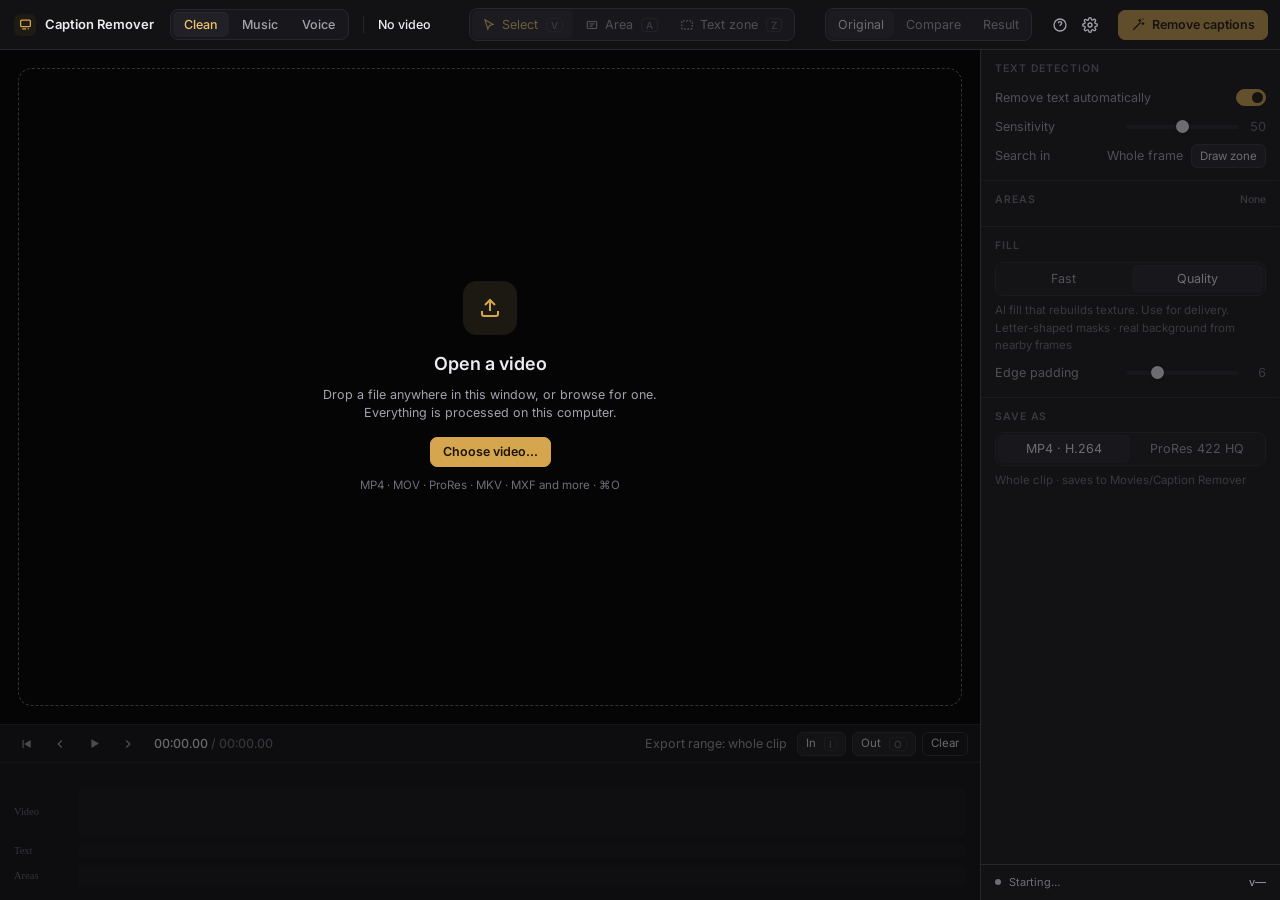
==== commit e4cd83a7: "v1.6.2: decks play device-rate WAV from the app (fixes one deck playing at the wrong speed); clean o" ====
--- a/static/index.html
+++ b/static/index.html
@@ -1004,6 +1004,13 @@
   catch(e){ if(!fallback) throw e; return await ac().decodeAudioData(await get(fallback)); }
 }
 
+// Songs and stems come from the app as plain WAV at the output device's own sample rate: nothing to
+// decode or resample here, so every deck plays at true speed. Length is checked against the analysis.
+async function decodePcm(t,stem){ const sr=ac().sampleRate, q=`/api/music/pcm/${t.id}?sr=${sr}`+(stem?`&stem=${encodeURIComponent(stem)}`:'');
+  const old=stem?`/api/music/stem/${t.id}/${stem}?wav=1`:'/api/music/audio/'+t.id+'?wav=1';
+  const b=await decodeUrl(q,old), off=t.duration?b.duration/t.duration:1;
+  if(Math.abs(off-1)>0.004) console.warn(`[decks] ${t.name}${stem?' '+stem:''}: decoded length ${b.duration.toFixed(2)}s vs ${t.duration.toFixed(2)}s (sr ${b.sampleRate}/${sr})`);
+  return b; }
 class Deck{
   constructor(id){ Object.assign(this,{id,el:$('deck'+id),t:null,node:null,bus:null,parts:[],mode:'mix',playing:false,anchor:{off:0,t0:0,rate:1},srcs:[],
       rate:1,semis:0,bpmFactor:1,cue:0,gen:0,peaks:null,ovCache:null,stem:null,gains:{},mute:{},solo:{},busyN:0,saved:null,dirty:true});
@@ -1056,7 +1063,7 @@
     this.anchor={off:this.cue,t0:0,rate:1};
     this.render(); this.busy(true,`Loading ${t.name}…`);
     try{
-      const [buf,pk]=await Promise.all([decodeUrl('/api/music/audio/'+t.id,'/api/music/audio/'+t.id+'?wav=1'), api('/api/music/peaks/'+t.id).then(r=>r.json())]);
+      const [buf,pk]=await Promise.all([decodePcm(t), api('/api/music/peaks/'+t.id).then(r=>r.json())]);
       if(this.t!==t) return;
       this.peaks=pk; this.ovCache=null;
       await this.setSources({mix:buf});
@@ -1140,7 +1147,7 @@
       this.renderStems(); }catch(e){ if(!once) this.pollT=setTimeout(()=>this.pollStems(),1500); } }
   async loadStems(names){ if(!names||!names.length||!this.t) return; const id=this.t.id; this.busy(true,'Loading stems…');
     try{ const bufs={};
-      for(const n of names){ bufs[n]=await decodeUrl(`/api/music/stem/${id}/${n}?wav=1`,`/api/music/stem/${id}/${n}`); if(!this.t||this.t.id!==id) return; }
+      for(const n of names){ bufs[n]=await decodePcm(this.t,n); if(!this.t||this.t.id!==id) return; }
       names.forEach(n=>{ this.gains[n]=this.gains[n]??1; });
       await this.setSources(bufs); }
     catch(e){ toast('Stems: '+e.message); }
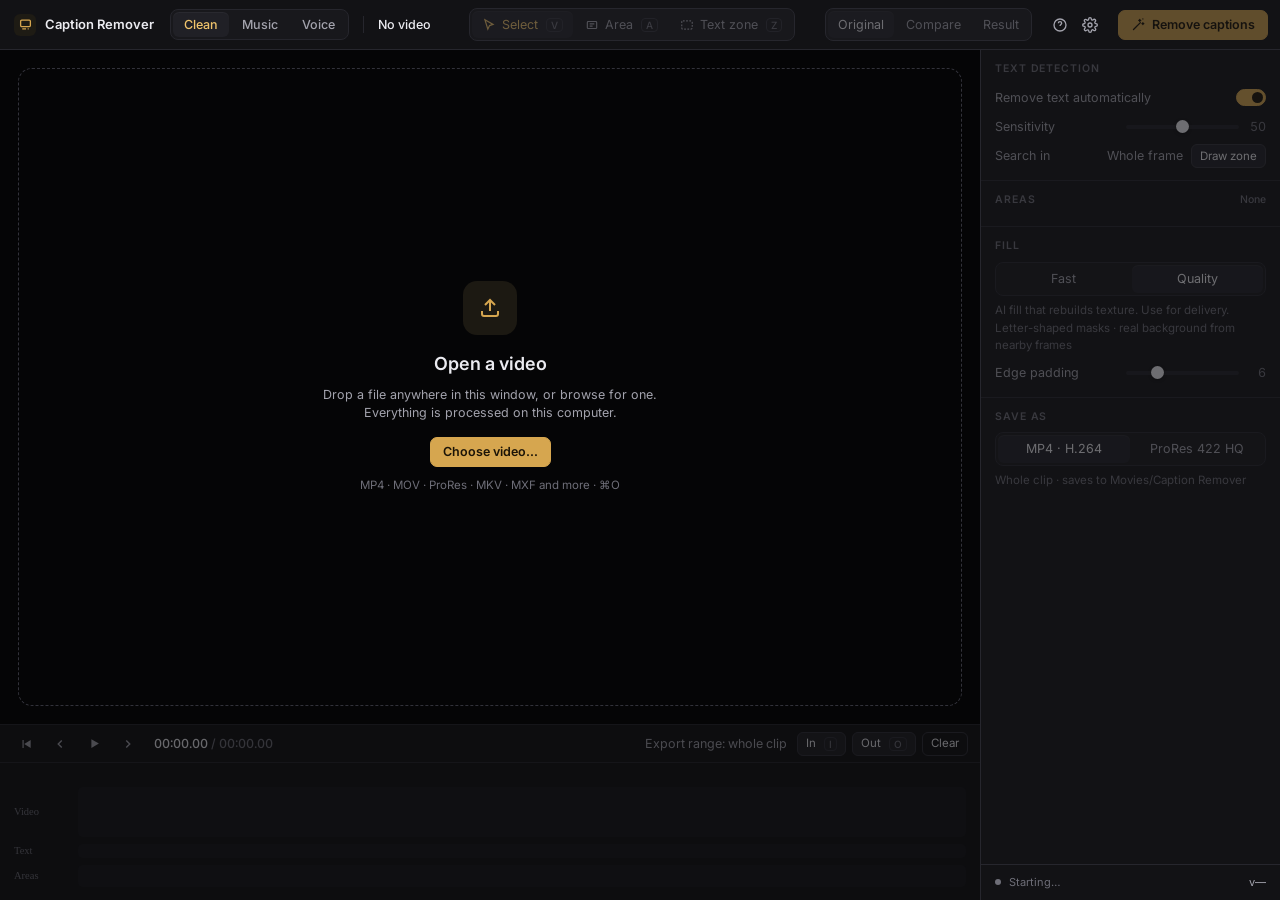
==== commit 98aeb699: "v1.7.0: hot cues, loops, quantize, EQ/filter, phase meter, mix recorder, master limiter, song memory" ====
--- a/static/index.html
+++ b/static/index.html
@@ -246,7 +246,7 @@
 #mixer .sep{width:1px;height:24px;background:var(--line)}
 #mixStatus{font-size:11.5px;color:var(--tx2);white-space:nowrap;overflow:hidden;text-overflow:ellipsis;min-width:0;flex:1}
 #mixStatus .mok{color:var(--green)} #mixStatus .mno{color:var(--amber)}
-#xfade{width:120px}
+#xfade{width:100px}
 #crate{grid-column:2;grid-row:1/4;background:var(--p1);border:1px solid var(--line);border-radius:12px;display:flex;flex-direction:column;min-height:0;overflow:hidden}
 #crate .mhead{display:flex;align-items:center;justify-content:space-between;padding:0 10px;height:34px;border-bottom:1px solid var(--line);flex:none}
 #crate h4{font-size:10.5px;font-weight:600;letter-spacing:.9px;text-transform:uppercase;color:var(--tx3)}
@@ -288,6 +288,47 @@
 #mxKeys{display:flex;align-items:center;gap:5px;white-space:nowrap;flex:none} #mxKeys svg{flex:none}
 .stemsBox .dl .sx{font-size:10.5px;color:var(--gold2);padding:0 4px;border-radius:4px;letter-spacing:0;text-transform:none;font-weight:600}
 .stemsBox .dl .sx:hover{background:var(--p3)}
+.padsBox{gap:4px!important}
+.ptabs{display:flex;align-items:center;gap:2px;height:20px;flex:none}
+.ptabs button{height:20px;padding:0 7px;border-radius:5px;font-size:10px;font-weight:700;letter-spacing:.6px;text-transform:uppercase;color:var(--tx3)}
+.ptabs button:hover:not(:disabled){color:var(--tx)}
+.ptabs button.on{background:var(--p3);color:var(--tx)}
+.ptabs button.live:not(.on){color:var(--green)}
+.pextra{margin-left:auto;font-size:10.5px;color:var(--tx3);white-space:nowrap;overflow:hidden;text-overflow:ellipsis;min-width:0}
+.pbody{flex:1;min-height:0;display:flex;flex-direction:column;gap:4px}
+.hcs{display:grid;grid-template-columns:repeat(4,minmax(0,1fr));gap:4px;flex:1}
+.hc{position:relative;border-radius:6px;border:1px solid var(--line2);background:var(--p3);display:flex;align-items:center;justify-content:space-between;padding:0 6px 0 9px;min-width:0;font-size:10.5px;overflow:hidden}
+.hc::before{content:"";position:absolute;left:0;top:0;bottom:0;width:4px;background:var(--c)}
+.hc b{font-weight:700;color:var(--c)} .hc span{color:var(--tx2);font-variant-numeric:tabular-nums;white-space:nowrap;overflow:hidden}
+.hc:not(.empty){background:color-mix(in srgb,var(--c) 16%,var(--p3));border-color:color-mix(in srgb,var(--c) 45%,var(--line2))}
+.hc.empty{opacity:.55} .hc.empty::before{opacity:.35}
+.hc:hover:not(:disabled){filter:brightness(1.18)} .hc:active{transform:translateY(1px)}
+.lrow{display:flex;gap:4px;flex:1}
+.lb{flex:1;border-radius:6px;border:1px solid var(--line2);background:var(--p3);font-size:11.5px;font-weight:600;min-width:0}
+.lb.wide{flex:2;font-size:11px;font-weight:500;color:var(--tx2)}
+.lb.on{background:rgba(65,196,138,.2);border-color:var(--green);color:#bff0d6}
+.lb.exit{color:var(--green);border-color:rgba(65,196,138,.5)}
+.lb:hover:not(:disabled){border-color:#4a4a55}
+.eqs{display:grid;grid-template-columns:repeat(4,minmax(0,1fr));gap:8px;flex:1;align-items:start}
+.eqc{display:flex;flex-direction:column;gap:4px;min-width:0}
+.eqn{font-size:10.5px;font-weight:600;display:flex;justify-content:space-between;gap:3px;white-space:nowrap}
+.eqn i{font-style:normal;font-weight:500;color:var(--tx3);font-variant-numeric:tabular-nums;overflow:hidden;text-overflow:ellipsis}
+.eqc input{width:100%}
+.eqc .kill{height:20px;border-radius:5px;border:1px solid var(--line2);background:var(--p3);font-size:10px;font-weight:700;color:var(--tx2)}
+.eqc .kill.on{background:#5a2222;border-color:#7a2d2d;color:#ffb3b3}
+.eqc.killed .eqn{color:#ffb3b3}
+.eqc .fl{display:flex;justify-content:space-between;font-size:9.5px;color:var(--tx3);font-weight:600;height:20px;align-items:center}
+.pextra .sx{font-size:10.5px;color:var(--gold2);padding:0 4px;border-radius:4px;font-weight:600}
+.pextra .sx:hover{background:var(--p3)}
+#phaseBox{position:relative;width:112px;height:30px;flex:none}
+#phaseBox canvas{position:absolute;inset:0;width:100%;height:100%}
+#phaseT{position:absolute;right:0;bottom:-11px;font-size:9px;color:var(--tx3);white-space:nowrap}
+#mxQ{font-weight:700;width:26px;padding:0;flex:none}
+#mxRec{display:flex;align-items:center;gap:5px;flex:none;font-variant-numeric:tabular-nums;min-width:52px;justify-content:center}
+#mxRec .rdot{width:8px;height:8px;border-radius:50%;background:#a33}
+#mxRec.recording{background:#5a1f22;border-color:#c2383e;color:#ffd0d2}
+#mxRec.recording .rdot{background:#ff4d55;animation:rblink 1s infinite}
+@keyframes rblink{50%{opacity:.25}}
 #keyMenu{position:fixed;z-index:80;display:none;background:var(--p1);border:1px solid var(--line2);border-radius:10px;box-shadow:0 14px 34px rgba(0,0,0,.55);padding:6px;width:240px}
 #keyMenu .t{font-size:10.5px;letter-spacing:.8px;text-transform:uppercase;color:var(--tx3);padding:4px 6px}
 #keyMenu button{display:flex;justify-content:space-between;width:100%;padding:6px 8px;border-radius:6px;color:var(--tx2)}
@@ -392,13 +433,16 @@
     <div id="mixer">
       <div class="grp"><button class="btn sm gold" id="mxPlay" title="Play / pause both decks together (Shift+Space)"><svg id="mxPlayIc" width="12" height="12" viewBox="0 0 24 24" fill="currentColor"><path d="M7 5v14l12-7z"/></svg><span id="mxPlayT">Play both</span></button></div>
       <div class="sep"></div>
-      <div class="grp"><span class="lbl">Tempo</span><div class="seg" id="mxSync"><button data-v="free" class="on" title="Each deck keeps its own tempo">Independent</button><button data-v="sync" title="Lock both decks to one master tempo">Sync</button></div>
-        <span class="lbl" id="mxLeadL" style="margin-left:4px">Leader</span><div class="seg" id="mxLead"><button data-v="A" class="on">A</button><button data-v="B">B</button></div>
-        <button class="minib" id="mxAlign" title="Line up Deck B's beats with Deck A's (or the follower's with the leader's)">Align beats</button></div>
+      <div class="grp"><div class="seg" id="mxSync" title="Tempo: Free = each deck keeps its own · Sync = both follow the leader"><button data-v="free" class="on" title="Each deck keeps its own tempo">Free</button><button data-v="sync" title="Lock both decks to one master tempo">Sync</button></div>
+        <span class="lbl" id="mxLeadL" style="margin-left:2px">Lead</span><div class="seg" id="mxLead"><button data-v="A" class="on">A</button><button data-v="B">B</button></div>
+        <button class="minib" id="mxAlign" title="Line up Deck B's beats with Deck A's (or the follower's with the leader's)">Align</button></div>
       <div class="sep"></div>
+      <div id="phaseBox" title="Phase meter: where each deck is in its bar. The middle line shows how far apart the beats are — green means in step"><canvas id="phase"></canvas><span id="phaseT"></span></div>
       <div id="mixStatus">Load a song into each deck</div>
       <div class="grp"><span class="lbl">A</span><input type="range" id="xfade" min="0" max="1" step="0.01" value="0.5" title="Crossfader (double-click to centre)"><span class="lbl">B</span></div>
-      <button class="minib" id="mxKeys" title="Show a piano keyboard to check the key by ear (K)"><svg width="14" height="12" viewBox="0 0 28 20" fill="none" stroke="currentColor" stroke-width="2"><rect x="1" y="1" width="26" height="18" rx="2"/><path d="M8 1v18M14 1v18M20 1v18" stroke-width="1.6"/><path d="M6 1h4v10H6zM12 1h4v10h-4zM18 1h4v10h-4z" fill="currentColor" stroke="none"/></svg>Keys</button>
+      <button class="minib on" id="mxQ" title="Quantize: hot cues, loops and jumps land exactly on the beat (Q)">Q</button>
+      <button class="minib" id="mxRec" title="Record everything you play into one WAV file (R)"><i class="rdot"></i><span id="mxRecT">Rec</span></button>
+      <button class="minib" id="mxKeys" title="Show a piano keyboard to check the key by ear (K)"><svg width="14" height="12" viewBox="0 0 28 20" fill="none" stroke="currentColor" stroke-width="2"><rect x="1" y="1" width="26" height="18" rx="2"/><path d="M8 1v18M14 1v18M20 1v18" stroke-width="1.6"/><path d="M6 1h4v10H6zM12 1h4v10h-4zM18 1h4v10h-4z" fill="currentColor" stroke="none"/></svg></button>
     </div>
     <div class="deck B" id="deckB" data-d="B"></div>
     <div id="kbd">
@@ -996,7 +1040,13 @@
 const wrap12=s=>((s%12)+12)%12;
 const LIB={tracks:[],fits:{},page:0,uploading:0,pick:null};
 const SYNC={on:false,lead:'A'};
-let XF=0.5, SEL='A', STEM_MODELS=null, DECKS={};
+let XF=0.5, SEL='A', STEM_MODELS=null, DECKS={}, QUANT=true, MASTER=null;
+const HOT_COL=['#e5484d','#f5a524','#f0d24a','#46c37b','#3fb6c9','#4f8fe0','#9b6cf0','#e05fb0'];
+let MASTER_OUT=null;
+// decks -> master -> safety limiter (only acts near full scale, so two loud songs together never clip) -> speakers / recorder
+function master(){ const A=ac(); if(!MASTER){ MASTER=A.createGain(); const L=A.createDynamicsCompressor();
+    L.threshold.value=-2; L.knee.value=0; L.ratio.value=20; L.attack.value=0.002; L.release.value=0.12;
+    MASTER.connect(L); L.connect(A.destination); MASTER_OUT=L; } return MASTER; }
 
 async function decodeUrl(url, fallback){
   const get=async u=>{ const r=await fetch(u); if(!r.ok) throw new Error((await r.json().catch(()=>({}))).detail||r.statusText); return r.arrayBuffer(); };
@@ -1013,7 +1063,7 @@
   return b; }
 class Deck{
   constructor(id){ Object.assign(this,{id,el:$('deck'+id),t:null,node:null,bus:null,parts:[],mode:'mix',playing:false,anchor:{off:0,t0:0,rate:1},srcs:[],
-      rate:1,semis:0,bpmFactor:1,cue:0,gen:0,peaks:null,ovCache:null,stem:null,gains:{},mute:{},solo:{},busyN:0,saved:null,dirty:true});
+      rate:1,semis:0,bpmFactor:1,cue:0,gen:0,loop:null,hot:null,tab:'cues',eq:{low:0,mid:0,high:0,filt:0,kill:{}},peaks:null,ovCache:null,stem:null,gains:{},mute:{},solo:{},busyN:0,saved:null,dirty:true});
     this.build(); }
   get dur(){ return this.t?this.t.duration:0; }
   baseBpm(){ return this.t?this.t.bpm*this.bpmFactor:0; }
@@ -1038,11 +1088,13 @@
       <div><div class="dl">Tempo <span class="tsub"><button class="minib" data-a="tx2" title="Tempo detected at half speed? Double it" style="height:18px;padding:0 5px">×2</button> <button class="minib" data-a="th2" title="Tempo detected at double speed? Halve it" style="height:18px;padding:0 5px">×½</button></span></div>
         <div class="bigv dtv">—</div>
         <div class="trange"><button class="ibtn" data-a="td" title="−0.1 BPM">−</button><input type="range" class="tr" min="-30" max="30" step="0.1" value="0" title="Tempo ±30% (double-click to reset)"><button class="ibtn" data-a="tu" title="+0.1 BPM">+</button><button class="minib" data-a="t0" title="Original tempo">0</button></div></div>
-      <div class="stemsBox"></div>
+      <div class="padsBox"><div class="ptabs"><button data-t="cues" title="Hot cues: tap an empty pad to mark a spot, tap again to jump there">Cues</button><button data-t="loop" title="Beat loops">Loop</button><button data-t="eq" title="EQ and filter">EQ</button><button data-t="stems" title="Split and mix vocals, drums, bass…">Stems</button><span class="pextra"></span></div><div class="pbody"></div></div>
     </div>
     <div class="dempty"><div class="ic"><svg width="20" height="20" viewBox="0 0 24 24" fill="none" stroke="currentColor" stroke-width="2"><path d="M9 18V5l12-2v13"/><circle cx="6" cy="18" r="3"/><circle cx="18" cy="16" r="3"/></svg></div><b>Load a song into Deck ${id}</b><span>Drop a file here, click to browse, or press ${id} next to a song in the Library.</span></div>
     <div class="dbusy"><i class="spin"></i><span class="bt">Loading…</span></div>`;
     this.cz=this.q('.cz'); this.co=this.q('.co');
+    try{ this.tab=localStorage.getItem('padtab'+id)||'cues'; }catch(e){}
+    this.q('.ptabs').addEventListener('click',e=>{ const b=e.target.closest('button[data-t]'); if(!b) return; e.stopPropagation(); this.tab=b.dataset.t; try{ localStorage.setItem('padtab'+id,this.tab); }catch(err){} this.renderPads(); });
     this.el.addEventListener('pointerdown',()=>selectDeck(this.id),true);
     this.q('.dempty').onclick=()=>{ LIB.pick=this.id; $('mFile').click(); };
     this.el.querySelectorAll('[data-a]').forEach(b=>b.addEventListener('click',e=>{ e.stopPropagation(); this.act(b.dataset.a,e); }));
@@ -1059,7 +1111,8 @@
   busy(on,txt){ this.busyN=Math.max(0,this.busyN+(on?1:-1)); this.q('.dbusy').style.display=this.busyN?'flex':'none'; if(txt) this.q('.bt').textContent=txt; }
   async load(t){
     if(this.t&&this.t.id===t.id) return;
-    this.unload(true); this.t=t; this.semis=0; this.rate=1; this.bpmFactor=1; this.cue=t.hot_start||0; this.stem=null; this.gains={}; this.mute={}; this.solo={}; this.saved=null;
+    this.unload(true); this.t=t; this.semis=0; this.rate=1; this.bpmFactor=(t.mem&&t.mem.bpm_factor)||1; this.cue=t.hot_start||0; this.stem=null; this.gains={}; this.mute={}; this.solo={}; this.saved=null;
+    this.loop=null; this.hot=Array.from({length:8},(_,k)=>t.mem&&t.mem.hot&&Number.isFinite(t.mem.hot[k])?t.mem.hot[k]:null);
     this.anchor={off:this.cue,t0:0,rate:1};
     this.render(); this.busy(true,`Loading ${t.name}…`);
     try{
@@ -1082,8 +1135,13 @@
   async ensureNode(){ if(this.node) return; const A=ac();
     const node=await SignalsmithStretch(A,{numberOfInputs:1,numberOfOutputs:1,outputChannelCount:[2]});
     this.inSum=A.createGain(); this.inSum.gain.value=0; this.inSum.connect(node);
-    if(!this.bus){ this.bus=A.createGain(); this.bus.connect(A.destination); applyXfade(); }
-    node.connect(this.bus); this.node=node;
+    if(!this.bus){ this.bus=A.createGain(); this.bus.connect(master()); applyXfade(); }
+    // EQ + filter between the key processor and the deck fader
+    const lo=A.createBiquadFilter(), mi=A.createBiquadFilter(), hi=A.createBiquadFilter(), lp=A.createBiquadFilter(), hp=A.createBiquadFilter();
+    lo.type='lowshelf'; lo.frequency.value=220; mi.type='peaking'; mi.frequency.value=1000; mi.Q.value=0.8; hi.type='highshelf'; hi.frequency.value=3200;
+    lp.type='lowpass'; lp.frequency.value=22000; lp.Q.value=0.9; hp.type='highpass'; hp.frequency.value=10; hp.Q.value=0.9;
+    node.connect(lo); lo.connect(mi); mi.connect(hi); hi.connect(lp); lp.connect(hp); hp.connect(this.bus);
+    this.eqN={low:lo,mid:mi,high:hi,lp,hp}; this.node=node; this.applyEq();
     try{ this.lat=await node.latency(); }catch(e){ this.lat=0.1; }
     node.schedule({active:true,semitones:this.pitchComp(),outputTime:A.currentTime}); }
   pitchComp(){ return this.semis-12*Math.log2(this.rate); }
@@ -1097,12 +1155,49 @@
     if(was) this.startSources(p,A.currentTime+0.015); }
   fade(to,at){ const g=this.inSum.gain; g.cancelScheduledValues(at); g.setValueAtTime(g.value,at); g.linearRampToValueAtTime(to,at+0.01); }
   startSources(off,at){ const A=ac(); off=Math.max(0,Math.min(this.dur,off));
-    this.srcs=Object.entries(this.bufs).map(([n,b])=>{ const s=A.createBufferSource(); s.buffer=b; s.playbackRate.value=this.rate; s.connect(this.partGains[n]); s.start(at,Math.min(off,b.duration)); return s; });
+    if(this.loop&&(off<this.loop.start-1e-3||off>this.loop.end+1e-3)) this.loop=null;
+    this.srcs=Object.entries(this.bufs).map(([n,b])=>{ const s=A.createBufferSource(); s.buffer=b; s.playbackRate.value=this.rate; this.loopSrc(s); s.connect(this.partGains[n]); s.start(at,Math.min(off,b.duration)); return s; });
     this.anchor={off,t0:at,rate:this.rate}; this.fade(1,at); }
   stopSources(at){ const A=ac(); at=at||A.currentTime; (this.srcs||[]).forEach(s=>{ try{ s.stop(at); }catch(e){} }); this.srcs=[]; }
   get loaded(){ return !!(this.t&&this.bufs); }
   pos(){ const a=this.anchor||{off:0,t0:0,rate:1}; if(!this.playing||!AC) return Math.max(0,Math.min(this.dur,a.off));
-    return Math.max(0,Math.min(this.dur,a.off+Math.max(0,AC.currentTime-a.t0)*a.rate)); }
+    return Math.max(0,Math.min(this.dur,this.fold(a.off+Math.max(0,AC.currentTime-a.t0)*a.rate))); }
+  fold(p){ const L=this.loop; if(!L||p<L.end) return p; return L.start+((p-L.start)%(L.end-L.start)); }
+  loopSrc(s){ const L=this.loop; s.loop=!!L; if(L){ s.loopStart=L.start; s.loopEnd=L.end; } }
+  // ---- beats, quantize, loops, hot cues
+  beatLen(i){ const b=this.t.beats||[]; return i>=0&&i<b.length-1?b[i+1]-b[i]:60/(this.t.bpm||120); }
+  beatTime(i){ const b=this.t.beats||[]; if(!b.length) return i*60/(this.t.bpm||120); if(i<0) return b[0]+i*this.beatLen(0); if(i>=b.length) return b[b.length-1]+(i-b.length+1)*this.beatLen(b.length-2); return b[i]; }
+  snap(p){ const b=this.t.beats||[]; if(b.length<2) return p; const i=Math.max(0,this.beatIndex(p)); const a=b[i], c=b[Math.min(b.length-1,i+1)]; return p-a<=c-p?a:c; }
+  phase(p){ const i=this.beatIndex(p); if(i<0) return 0; return (p-this.beatTime(i))/this.beatLen(i); }
+  setLoop(n){ if(!this.loaded) return; const p=this.pos();
+    if(this.loop&&this.loop.beats===n){ return this.exitLoop(); }
+    let i, start;
+    if(this.loop){ start=this.loop.start; i=this.loop.i; }
+    else { i=this.beatIndex(p); start=QUANT&&i>=0?this.beatTime(i):p; if(i<0) i=0; }
+    const end=Math.min(this.dur,QUANT&&this.loop?this.beatTime(i+n):(QUANT?this.beatTime(i+n):start+n*this.beatLen(i)));
+    if(end-start<0.02) return;
+    this.applyLoop({start,end,beats:n,i},p); }
+  applyLoop(L,p){ const A=ac(); this.loop=L;
+    if(this.playing){ (this.srcs||[]).forEach(s=>this.loopSrc(s));
+      if(p>=L.start&&p<L.end) this.anchor={off:p,t0:A.currentTime,rate:this.rate}; else this.seek(this.fold(Math.max(p,L.start))); }
+    else if(p<L.start||p>=L.end) this.anchor={off:L.start,t0:A.currentTime,rate:this.rate};
+    this.renderPads(); this.draw(); }
+  exitLoop(){ if(!this.loop) return; const p=this.pos(); this.loop=null; (this.srcs||[]).forEach(s=>{ s.loop=false; });
+    this.anchor={off:p,t0:ac().currentTime,rate:this.rate}; this.renderPads(); this.draw(); }
+  loopSize(f){ if(!this.loop) return; const n=Math.max(0.25,Math.min(64,this.loop.beats*f)); const L=this.loop, p=this.pos();
+    const end=QUANT&&Number.isInteger(n)?this.beatTime(L.i+n):L.start+n*this.beatLen(L.i);
+    this.applyLoop({...L,beats:n,end:Math.min(this.dur,end)},p); }
+  hotPress(k,e){ if(!this.loaded) return; const h=this.hot||(this.hot=Array(8).fill(null));
+    if(e&&(e.shiftKey||e.button===2||e.ctrlKey||e.altKey)){ if(h[k]!=null){ h[k]=null; this.saveMem(); toast(`Deck ${this.id}: hot cue ${k+1} cleared`); } this.renderPads(); this.draw(); return; }
+    if(h[k]==null){ const p=this.pos(); h[k]=QUANT?this.snap(p):p; this.saveMem(); this.renderPads(); this.draw(); return; }
+    let to=h[k]; if(this.playing&&QUANT&&(this.t.beats||[]).length>1){ const ph=this.phase(this.pos()); to=to+ph*this.beatLen(Math.max(0,this.beatIndex(to))); }
+    if(this.loop&&(to<this.loop.start||to>=this.loop.end)) this.exitLoop();
+    this.seek(to); }
+  saveMem(){ if(!this.t) return; api('/api/music/mem/'+this.t.id,{hot:this.hot,bpm_factor:this.bpmFactor}).then(r=>r.json()).then(m=>{ if(this.t) this.t.mem=m; }).catch(()=>{}); }
+  // ---- EQ + filter
+  applyEq(){ const N=this.eqN; if(!N) return; const E=this.eq, t=ac().currentTime, db=(k)=>E.kill[k]?-60:E[k];
+    N.low.gain.setTargetAtTime(db('low'),t,0.012); N.mid.gain.setTargetAtTime(db('mid'),t,0.012); N.high.gain.setTargetAtTime(db('high'),t,0.012);
+    const f=E.filt; N.lp.frequency.setTargetAtTime(f<-0.02?20000*Math.pow(150/20000,-f):22000,t,0.02); N.hp.frequency.setTargetAtTime(f>0.02?20*Math.pow(6000/20,f):10,t,0.02); }
   heardPos(){ return this.playing?Math.max(0,this.pos()-(this.lat||0)*this.rate):this.pos(); }   // what you hear right now
   async play(at){ if(!this.loaded) return; const gen=++this.gen; const A=ac(); if(A.state==='suspended') await A.resume();
     if(gen!==this.gen||this.playing) return;   // paused while starting up
@@ -1113,6 +1208,7 @@
     this.anchor={off:p,t0:A.currentTime,rate:this.rate}; this.playing=false; this.render(); }
   toggle(){ this.playing?this.pause():(SYNC.on&&this.other().playing&&SYNC.lead!==this.id?(alignBeats(this.id),this.play()):this.play()); }
   seek(p){ if(!this.t) return; p=Math.max(0,Math.min(this.dur,p)); const A=ac();
+    if(this.loop&&(p<this.loop.start-1e-3||p>=this.loop.end)) { this.loop=null; (this.srcs||[]).forEach(s=>{ s.loop=false; }); this.renderPads(); }
     if(this.playing&&this.bufs){ this.fade(0,A.currentTime); this.stopSources(A.currentTime+0.012); this.startSources(p,A.currentTime+0.012); }
     else this.anchor={off:p,t0:A.currentTime,rate:this.rate};
     this.dirty=true; this.draw(); }
@@ -1159,7 +1255,7 @@
     ({play:()=>this.toggle(),cue:()=>this.cuePress(),jb:()=>this.jump(-4),jf:()=>this.jump(4),b1:()=>this.jump(-1),f1:()=>this.jump(1),
       kd:()=>this.setSemis(this.semis-1),ku:()=>this.setSemis(this.semis+1),k0:()=>this.setSemis(0),kmatch:()=>this.matchKey(),
       td:()=>!sync&&this.setRate((this.bpm()-0.1)/this.baseBpm()),tu:()=>!sync&&this.setRate((this.bpm()+0.1)/this.baseBpm()),t0:()=>!sync&&this.setRate(1),
-      tx2:()=>{ this.bpmFactor*=2; this.render(); syncTempo(); mixStatus(); }, th2:()=>{ this.bpmFactor/=2; this.render(); syncTempo(); mixStatus(); },
+      tx2:()=>{ this.bpmFactor*=2; this.saveMem(); this.render(); syncTempo(); mixStatus(); }, th2:()=>{ this.bpmFactor/=2; this.saveMem(); this.render(); syncTempo(); mixStatus(); },
       eject:()=>this.unload(), save:()=>this.save(), keymenu:()=>keyMenu(this,e), split:()=>this.split(),
       stemcancel:()=>api('/api/music/stems/'+this.t.id+'/cancel',{}), stemretry:()=>this.split()}[a]||(()=>{}))();
   }
@@ -1185,34 +1281,69 @@
     tr.disabled=!has||sync; tr.value=((this.rate-1)*100).toFixed(1);
     ['td','tu','t0'].forEach(a=>this.q(`[data-a=${a}]`).disabled=!has||sync);
     this.q('.dtv').innerHTML=has?`${this.bpm().toFixed(1)}<small>${sync?`synced to ${SYNC.lead}`:`${this.rate>=1?'+':''}${((this.rate-1)*100).toFixed(1)}% · orig ${this.baseBpm().toFixed(1)}`}</small>`:'—';
-    this.renderStems(); this.ovCache=null; this.draw();
+    this.renderPads(); this.ovCache=null; this.draw();
+  }
+  renderPads(){ const has=!!this.t;
+    this.el.querySelectorAll('.ptabs button').forEach(b=>{ b.classList.toggle('on',b.dataset.t===this.tab); b.disabled=!has; });
+    const lt=this.q('.ptabs [data-t=loop]'); lt.classList.toggle('live',!!this.loop);
+    const body=this.q('.pbody'), ex=this.q('.pextra'); body.className='pbody'+(this.tab==='stems'?' stemsBox':''); ex.innerHTML='';
+    if(this.tab==='stems') return this.renderStems();
+    if(!has){ body.innerHTML=''; return; }
+    if(this.tab==='cues'){
+      const h=this.hot||[];
+      body.innerHTML=`<div class="hcs">${h.map((v,k)=>`<button class="hc ${v==null?'empty':''}" data-k="${k}" style="--c:${HOT_COL[k]}" title="${v==null?'Tap to set hot cue '+(k+1)+' here':'Hot cue '+(k+1)+' at '+fmtS1(v)+' · tap to jump · Shift-click or right-click to clear'}"><b>${k+1}</b><span>${v==null?'+':fmtS1(v)}</span></button>`).join('')}</div>`;
+      body.querySelectorAll('.hc').forEach(b=>{ const k=+b.dataset.k; b.onclick=e=>{ e.stopPropagation(); this.hotPress(k,e); }; b.oncontextmenu=e=>{ e.preventDefault(); e.stopPropagation(); this.hotPress(k,{shiftKey:true}); }; });
+      ex.textContent=QUANT?'on the beat':''; }
+    else if(this.tab==='loop'){
+      const L=this.loop, fmtB=n=>n<1?(n===0.5?'½':'¼'):n;
+      body.innerHTML=`<div class="lrow">${[1,2,4,8,16].map(n=>`<button class="lb ${L&&L.beats===n?'on':''}" data-n="${n}" title="Loop ${n} beat${n>1?'s':''} from here (tap again to leave the loop)">${n}</button>`).join('')}</div>
+        <div class="lrow"><button class="lb" data-f="0.5" ${L?'':'disabled'} title="Halve the loop">½×</button><button class="lb" data-f="2" ${L?'':'disabled'} title="Double the loop">2×</button><button class="lb wide ${L?'exit':''}" data-x="1" ${L?'':'disabled'} title="Leave the loop and play on">${L?'Exit loop':'No loop'}</button></div>`;
+      body.querySelectorAll('[data-n]').forEach(b=>b.onclick=e=>{ e.stopPropagation(); this.setLoop(+b.dataset.n); });
+      body.querySelectorAll('[data-f]').forEach(b=>b.onclick=e=>{ e.stopPropagation(); this.loopSize(+b.dataset.f); });
+      body.querySelector('[data-x]').onclick=e=>{ e.stopPropagation(); this.exitLoop(); };
+      ex.textContent=L?`${fmtB(L.beats)} beat${L.beats===1?'':'s'} · ${(L.end-L.start).toFixed(2)}s`:''; }
+    else if(this.tab==='eq'){
+      const E=this.eq, col=(k,name)=>`<div class="eqc ${E.kill[k]?'killed':''}" data-k="${k}"><div class="eqn">${name}<i>${E.kill[k]?'off':(E[k]>0?'+':'')+Math.round(E[k])+' dB'}</i></div><input type="range" min="-24" max="6" step="0.5" value="${E[k]}" title="${name} (double-click: 0 dB)"><button class="kill ${E.kill[k]?'on':''}" title="Cut the ${name.toLowerCase()} completely">Kill</button></div>`;
+      const f=E.filt, fl=Math.abs(f)<0.02?'off':f<0?'low-pass':'high-pass';
+      body.innerHTML=`<div class="eqs">${col('low','Low')}${col('mid','Mid')}${col('high','High')}<div class="eqc filt"><div class="eqn">Filter<i>${fl}</i></div><input type="range" min="-1" max="1" step="0.01" value="${f}" title="Left: muffle (low-pass) · right: thin out (high-pass) · double-click: off"><div class="fl"><span>LP</span><span>HP</span></div></div></div>`;
+      body.querySelectorAll('.eqc[data-k]').forEach(c=>{ const k=c.dataset.k, r=c.querySelector('input'), i=c.querySelector('i');
+        r.oninput=()=>{ E[k]=+r.value; if(!E.kill[k]) i.textContent=(E[k]>0?'+':'')+Math.round(E[k])+' dB'; this.applyEq(); };
+        r.ondblclick=()=>{ E[k]=0; this.applyEq(); this.renderPads(); };
+        c.querySelector('.kill').onclick=e=>{ e.stopPropagation(); E.kill[k]=!E.kill[k]; this.applyEq(); this.renderPads(); }; });
+      const fr=body.querySelector('.filt input'), fi=body.querySelector('.filt i');
+      fr.oninput=()=>{ let v=+fr.value; if(Math.abs(v)<0.04) v=0; E.filt=v; fi.textContent=Math.abs(v)<0.02?'off':v<0?'low-pass':'high-pass'; this.applyEq(); };
+      fr.ondblclick=()=>{ E.filt=0; this.applyEq(); this.renderPads(); };
+      ex.innerHTML=`<button class="sx" title="Reset EQ and filter">Reset</button>`; ex.querySelector('.sx').onclick=e=>{ e.stopPropagation(); this.eq={low:0,mid:0,high:0,filt:0,kill:{}}; this.applyEq(); this.renderPads(); }; }
   }
   async exportStems(){ if(!this.t) return; this.busy(true,'Saving stems…');
     try{ const r=await api('/api/music/export_stems/'+this.t.id,{}); const d=await r.json(); if(!r.ok) throw new Error(d.detail||'failed');
       toast(`Saved ${d.count} stems to Music › ${d.output.split(/[\\/]/).pop()}`); api('/api/music/reveal',{path:d.output}).catch(()=>{}); }
     catch(e){ toast("Couldn't save the stems: "+e.message); } finally{ this.busy(false); } }
   renderStems(){
-    const box=this.q('.stemsBox'), t=this.t, s=this.stem;
-    if(!t){ box.innerHTML='<div class="dl">Stems</div>'; return; }
+    if(this.tab!=='stems') return;
+    const box=this.q('.pbody'), ex=this.q('.pextra'), t=this.t, s=this.stem;
+    if(!t){ box.innerHTML=''; return; }
     if(this.mode==='stems'&&this.gainNodes){
       const names=Object.keys(this.gainNodes), short=names.length>4;
-      box.innerHTML=`<div class="dl">Stems <span><button class="sx" title="Save each stem as its own WAV file (opens the folder)">Export</button> ${esc(((STEM_MODELS||[]).find(m=>m.id===(s&&s.model))?.label||'').split(' (')[0].split(',')[0])}</span></div><div class="stems" style="--n:${names.length}">${names.map(n=>`
+      ex.innerHTML=`<button class="sx" title="Save each stem as its own WAV file (opens the folder)">Export</button>`;
+      box.innerHTML=`<div class="stems" style="--n:${names.length}">${names.map(n=>`
         <div class="stem ${this.effGains()[n]===0?'off':''}" data-s="${n}"><div class="sn"><i style="background:${STEM_COL[n]||'#999'}"></i>${short?STEM_SHORT[n]||n:STEM_NAME[n]||n}</div>
         <div class="sb"><button class="m ${this.mute[n]?'on':''}" title="Mute">M</button><button class="s ${this.solo[n]?'on':''}" title="Solo">S</button></div>
         <input type="range" min="0" max="1.25" step="0.01" value="${this.gains[n]??1}" title="${STEM_NAME[n]||n} volume (double-click: 100%)"></div>`).join('')}</div>`;
-      box.querySelector('.sx').onclick=()=>this.exportStems();
+      ex.querySelector('.sx').onclick=e=>{ e.stopPropagation(); this.exportStems(); };
       box.querySelectorAll('.stem').forEach(el=>{ const n=el.dataset.s, upd=()=>{ this.applyGains(); this.renderStems(); };
         el.querySelector('.m').onclick=()=>{ this.mute[n]=!this.mute[n]; upd(); }; el.querySelector('.s').onclick=()=>{ this.solo[n]=!this.solo[n]; upd(); };
         const r=el.querySelector('input'); r.oninput=()=>{ this.gains[n]=+r.value; this.applyGains(); el.classList.toggle('off',this.effGains()[n]===0); }; r.ondblclick=()=>{ this.gains[n]=1; upd(); }; });
       return; }
     if(s&&(s.state==='running'||s.state==='queued')){
-      box.innerHTML=`<div class="splitbox"><div class="dl">Stems <span>${Math.round(100*(s.progress||0))}%</span></div><div class="sprog"><i style="width:${100*(s.progress||0)}%"></i></div>
+      ex.textContent=Math.round(100*(s.progress||0))+'%';
+      box.innerHTML=`<div class="splitbox"><div class="sprog"><i style="width:${100*(s.progress||0)}%"></i></div>
         <div class="note" style="white-space:nowrap;overflow:hidden;text-overflow:ellipsis">${esc(s.message||'Splitting…')}</div><div><button class="minib" data-a="stemcancel">Cancel</button></div></div>`; }
     else if(s&&s.state==='error'){
-      box.innerHTML=`<div class="splitbox"><div class="dl">Stems</div><div class="note" style="color:var(--red)">${esc(s.error||'Splitting failed')}</div><div><button class="minib" data-a="stemretry">Try again</button></div></div>`; }
+      box.innerHTML=`<div class="splitbox"><div class="note" style="color:var(--red)">${esc(s.error||'Splitting failed')}</div><div><button class="minib" data-a="stemretry">Try again</button></div></div>`; }
     else{
       const opts=(STEM_MODELS||[{id:'htdemucs',label:'4 stems'}]).map(m=>`<option value="${m.id}" ${m.id===(STEM_DEFAULT||'htdemucs')?'selected':''}>${esc(m.label)}</option>`).join('');
-      box.innerHTML=`<div class="splitbox"><div class="dl">Stems</div><div class="trow"><button class="btn sm gold" data-a="split" title="Separate vocals, drums, bass and more">Split stems</button><select class="smodel" title="Which stems">${opts}</select></div>
+      box.innerHTML=`<div class="splitbox"><div class="trow"><button class="btn sm gold" data-a="split" title="Separate vocals, drums, bass and more">Split stems</button><select class="smodel" title="Which stems">${opts}</select></div>
         <div class="note">Hear and mix each part on its own. Also sharpens key detection.</div></div>`; }
     box.querySelectorAll('[data-a]').forEach(b=>b.onclick=e=>{ e.stopPropagation(); this.act(b.dataset.a,e); });
   }
@@ -1231,6 +1362,12 @@
         for(let k=0;k<=cols;k++){ const i=Math.floor(t0*ps)+k; if(i<0||i>=P.peak.length) continue; const x=(i/ps-t0)/span*w; this.bars(g,x,Math.max(1,cw-0.4),mid,h,i,col); }
         const b=this.t.beats||[]; let j=Math.max(0,this.beatIndex(t0));
         for(;j<b.length&&b[j]<=t0+span;j++){ if(b[j]<t0) continue; const x=(b[j]-t0)/span*w; const bar=j%4===0; g.fillStyle=bar?'rgba(255,255,255,.55)':'rgba(255,255,255,.16)'; g.fillRect(Math.round(x),bar?0:h*0.78,1,bar?h:h*0.22); }
+        if(this.loop){ const L=this.loop, x0=(L.start-t0)/span*w, x1=(L.end-t0)/span*w; g.fillStyle='rgba(65,196,138,.13)'; g.fillRect(x0,0,x1-x0,h); g.fillStyle='#41c48a'; g.fillRect(Math.round(x0),0,1.5,h); g.fillRect(Math.round(x1)-1,0,1.5,h); }
+        (this.hot||[]).forEach((v,k)=>{ if(v==null||v<t0||v>t0+span) return; const x=(v-t0)/span*w; g.fillStyle=HOT_COL[k]; g.fillRect(x-0.5,0,1,h); g.fillRect(x,h-13,13,13); g.fillStyle='#111'; g.font='bold 9px Inter'; g.fillText(k+1,x+4,h-3.5); });
+        const o=this.other(); if(o&&o.t&&o.peaks&&(o.t.beats||[]).length>1){   // the other deck's beats, mapped onto this deck's timeline
+          const po=o.heardPos(), ro=o.rate, ob=o.t.beats, oc=PAL[o.id].mid; let k=Math.max(0,o.beatIndex(po-(span/2)/this.rate*ro)); g.fillStyle=oc;
+          for(;k<ob.length;k++){ const tt=p+(ob[k]-po)/ro*this.rate; if(tt>t0+span) break; if(tt<t0) continue; const x=(tt-t0)/span*w, bar=k%4===0; g.globalAlpha=bar?0.95:0.55; g.fillRect(Math.round(x)-(bar?1:0),0,bar?2:1,bar?11:6); }
+          g.globalAlpha=1; }
         if(this.cue>=t0&&this.cue<=t0+span){ const x=(this.cue-t0)/span*w; g.fillStyle='#41c48a'; g.beginPath(); g.moveTo(x-5,0); g.lineTo(x+5,0); g.lineTo(x,7); g.fill(); g.fillRect(x-0.5,0,1,h); }
         g.fillStyle=col.head; g.fillRect(Math.round(w/2)-1,0,2,h); }
       else if(this.t){ g.fillStyle='#3a3a42'; g.font='12px Inter'; g.fillText('Loading waveform…',12,h/2); } }
@@ -1240,7 +1377,9 @@
         this.ovCache=oc; }
       g.clearRect(0,0,w,h); if(this.ovCache){ g.drawImage(this.ovCache,0,0,w,h);
         const x=this.heardPos()/this.dur*w; g.fillStyle='rgba(10,10,12,.55)'; g.fillRect(0,0,x,h); g.fillStyle='#fff'; g.fillRect(x-1,0,2,h);
-        const cx=this.cue/this.dur*w; g.fillStyle='#41c48a'; g.fillRect(cx-0.5,0,1,h); } }
+        const cx=this.cue/this.dur*w; g.fillStyle='#41c48a'; g.fillRect(cx-0.5,0,1,h);
+        if(this.loop){ const a=this.loop.start/this.dur*w, b=this.loop.end/this.dur*w; g.fillStyle='rgba(65,196,138,.55)'; g.fillRect(a,h-4,Math.max(2,b-a),4); }
+        (this.hot||[]).forEach((v,k)=>{ if(v==null) return; const x=v/this.dur*w; g.fillStyle=HOT_COL[k]; g.fillRect(x-1,0,3,5); }); } }
     this.q('.dtime').innerHTML=this.t?`<b>${fmtS1(this.heardPos())}</b> / ${fmtS(this.dur)}`:'0:00.0';
     this.dirty=false;
   }
@@ -1284,7 +1423,23 @@
 function kick(){ if(rafOn) return; rafOn=true; requestAnimationFrame(tick); }
 function tick(){ rafOn=false; if(MODE!=='music') return; let any=false;
   Object.values(DECKS).forEach(d=>{ if(d.playing){ any=true; if(d.pos()>=d.dur-0.02){ d.pause(); d.seek(d.dur); } } if(d.playing||d.dirty) d.draw(); });
-  mixPlayIc(); if(any) kick(); }
+  mixPlayIc(); drawPhase(); if(any) kick(); }
+// phase meter: where each deck is in its bar, and how far apart their beats are
+function drawPhase(){ const c=$('phase'); if(!c||!c.parentElement) return; const d=devicePixelRatio||1, w=c.parentElement.clientWidth, h=c.parentElement.clientHeight; if(!w) return;
+  if(c.width!==Math.round(w*d)||c.height!==Math.round(h*d)){ c.width=Math.round(w*d); c.height=Math.round(h*d); }
+  const g=c.getContext('2d'); g.setTransform(d,0,0,d,0,0); g.clearRect(0,0,w,h);
+  const rows=[DECKS.A,DECKS.B], bw=(w-22)/4, rh=9; let ph={};
+  rows.forEach((D,r)=>{ const y=r?h-rh-1:1; g.fillStyle=PAL[D.id].mid; g.font='bold 9px Inter'; g.fillText(D.id,0,y+8);
+    const ok=D&&D.t&&(D.t.beats||[]).length>1; let i=-1, f=0; if(ok){ const p=D.heardPos(); i=D.beatIndex(p); f=i<0?0:D.phase(p); ph[D.id]=f; }
+    for(let k=0;k<4;k++){ const x=11+k*bw; g.fillStyle='#24242a'; g.fillRect(x,y,bw-2,rh);
+      if(ok&&i>=0&&i%4===k){ g.fillStyle=PAL[D.id].mid; g.fillRect(x,y,(bw-2)*(D.playing?Math.max(0.15,1-f):1),rh); } } });
+  // offset between the two decks' beats, as a bar from the centre
+  const cy=h/2, cx=11+2*bw-1; g.fillStyle='#2c2c33'; g.fillRect(11,cy-1,4*bw-2,2);
+  if(ph.A!=null&&ph.B!=null&&DECKS.A.t&&DECKS.B.t){ let df=ph.B-ph.A; df-=Math.round(df); const ms=df*DECKS.B.beatLen(Math.max(0,DECKS.B.beatIndex(DECKS.B.heardPos())))/DECKS.B.rate*1000;
+    const good=Math.abs(ms)<12; g.fillStyle=good?'#41c48a':Math.abs(ms)<40?'#f0c46c':'#e5484d'; const len=df*4*bw; g.fillRect(Math.min(cx,cx+len),cy-2,Math.max(2,Math.abs(len)),4);
+    const el=$('phaseT'); if(el) el.textContent=(DECKS.A.playing||DECKS.B.playing)?(good?'in step':`B ${ms>0?'early':'late'} ${Math.abs(Math.round(ms))}ms`):''; }
+  else { const el=$('phaseT'); if(el) el.textContent=''; }
+  g.fillStyle='#555'; g.fillRect(cx,cy-4,1,8); }
 
 /* ---- key menu */
 function keyMenu(deck,e){ const t=deck.t, km=$('keyMenu'), r=e.currentTarget?e.currentTarget.getBoundingClientRect():e.target.getBoundingClientRect(); if(!t) return;
@@ -1343,13 +1498,50 @@
   else if(e.key===']') d.setSemis(d.semis+1); else if(e.key==='[') d.setSemis(d.semis-1);
   else if(e.key==='ArrowLeft'){ e.preventDefault(); d.jump(e.shiftKey?-4:-1); } else if(e.key==='ArrowRight'){ e.preventDefault(); d.jump(e.shiftKey?4:1); }
   else if(e.key==='c'||e.key==='C') d.cuePress();
-  else if((e.key==='k'||e.key==='K')&&!e.shiftKey) $('mxKeys').click(); });
+  else if((e.key==='k'||e.key==='K')&&!e.shiftKey) $('mxKeys').click();
+  else if(e.key==='q'||e.key==='Q') $('mxQ').click();
+  else if(e.key==='r'||e.key==='R') recToggle();
+  else if(e.key==='l'||e.key==='L') d.setLoop(4);
+  else if(e.key>='3'&&e.key<='9'||e.key==='0'){ /* hot cues 1-8 on 3…0 would clash with deck select 1/2: use the pads */ } });
 new ResizeObserver(()=>{ if(MODE==='music'){ Object.values(DECKS).forEach(d=>{ d.ovCache=null; d.draw(); }); renderLib(); mixStatus(); } }).observe($('musicView'));
 $('musicView').addEventListener('click',e=>{ const b=e.target.closest('button'); if(b) setTimeout(()=>b.blur(),0); });
 document.addEventListener('keyup',e=>{ if(MODE==='music'&&e.key===' '&&e.target.tagName==='BUTTON') e.preventDefault(); },true);
 let STEM_DEFAULT='htdemucs';
 fetch('/api/music/stem_models').then(r=>r.json()).then(d=>{ STEM_MODELS=d.models; STEM_DEFAULT=d.default; Object.values(DECKS).forEach(x=>x.renderStems()); }).catch(()=>{});
 DECKS.A=new Deck('A'); DECKS.B=new Deck('B'); selectDeck('A'); renderLib(); mixStatus();
+// ---------- mix recorder: everything the decks play, streamed to the app and saved as one WAV
+const REC_WORKLET=`class RecTap extends AudioWorkletProcessor{
+  constructor(){ super(); this.on=false; this.buf=[]; this.n=0;
+    this.port.onmessage=e=>{ if(e.data==='start'){ this.on=true; } else if(e.data==='stop'){ this.on=false; this.flush(); this.port.postMessage('done'); } }; }
+  flush(){ if(!this.n) return; const out=new Float32Array(this.n*2); let o=0;
+    for(const [l,r] of this.buf){ for(let i=0;i<l.length;i++){ out[o++]=l[i]; out[o++]=r[i]; } }
+    this.port.postMessage(out,[out.buffer]); this.buf=[]; this.n=0; }
+  process(inp){ if(this.on){ const x=inp[0]; let l,r; if(x&&x.length){ l=x[0].slice(); r=(x[1]||x[0]).slice(); } else { l=new Float32Array(128); r=l; }
+      this.buf.push([l,r]); this.n+=l.length; if(this.n>=sampleRate/2) this.flush(); }
+    return true; } }
+registerProcessor('rec-tap',RecTap);`;
+const REC={on:false,rid:null,node:null,q:Promise.resolve(),t0:0,timer:null,busy:false};
+async function recToggle(){ if(REC.busy) return; if(REC.on) return recStop(); REC.busy=true;
+  try{ const A=ac(); if(A.state==='suspended') await A.resume();
+    if(!REC.node){ const url=URL.createObjectURL(new Blob([REC_WORKLET],{type:'application/javascript'})); await A.audioWorklet.addModule(url);
+      REC.node=new AudioWorkletNode(A,'rec-tap',{numberOfInputs:1,numberOfOutputs:1,outputChannelCount:[2],channelCount:2,channelCountMode:'explicit'});
+      const z=A.createGain(); z.gain.value=0; master(); MASTER_OUT.connect(REC.node); REC.node.connect(z); z.connect(A.destination);
+      REC.node.port.onmessage=e=>{ if(e.data==='done'){ if(REC.done) REC.done(); return; } const buf=e.data, rid=REC.rid;
+        REC.q=REC.q.then(()=>fetch(`/api/music/rec/${rid}/chunk`,{method:'POST',headers:{'Content-Type':'application/octet-stream'},body:buf})).catch(()=>{}); }; }
+    const r=await (await api('/api/music/rec/start',{sr:A.sampleRate})).json(); REC.rid=r.id; REC.on=true; REC.node.port.postMessage('start'); REC.t0=performance.now();
+    $('mxRec').classList.add('recording'); REC.timer=setInterval(()=>{ const s=(performance.now()-REC.t0)/1000; $('mxRecT').textContent=`${Math.floor(s/60)}:${String(Math.floor(s%60)).padStart(2,'0')}`; },250);
+    toast('Recording the mix — press Rec again to stop'); }
+  catch(e){ toast("Couldn't start recording: "+e.message); } finally{ REC.busy=false; } }
+async function recStop(){ REC.busy=true; REC.on=false; clearInterval(REC.timer); $('mxRec').classList.remove('recording'); $('mxRecT').textContent='Saving…';
+  try{ await new Promise(res=>{ REC.done=res; REC.node.port.postMessage('stop'); setTimeout(res,1500); }); await REC.q;
+    const d=await (await api(`/api/music/rec/${REC.rid}/stop`,{})).json(); if(!d.output) throw new Error(d.detail||'nothing recorded');
+    toast(`Saved ${d.filename} (${fmtS(d.seconds)})`); api('/api/music/reveal',{path:d.output}).catch(()=>{}); }
+  catch(e){ toast('Recording: '+e.message); } finally{ REC.busy=false; $('mxRecT').textContent='Rec'; } }
+function setQuant(on){ QUANT=on; $('mxQ').classList.toggle('on',on); Object.values(DECKS).forEach(d=>d.renderPads()); }
+$('mxQ').onclick=()=>{ setQuant(!QUANT); api('/api/settings',{quantize:QUANT}).catch(()=>{}); toast(QUANT?'Quantize on: cues and loops snap to the beat':'Quantize off'); };
+$('mxRec').onclick=()=>recToggle();
+fetch('/api/settings').then(r=>r.json()).then(st=>setQuant(st.quantize!==false)).catch(()=>{});
+
 // ---------- on-screen keyboard: check a key by ear
 let KB_LAST='';
 const KB={open:false,names:true,scale:'sel',oct:3,type:false,vol:0.6,held:{},drone:null,bus:null,down:new Set()};
